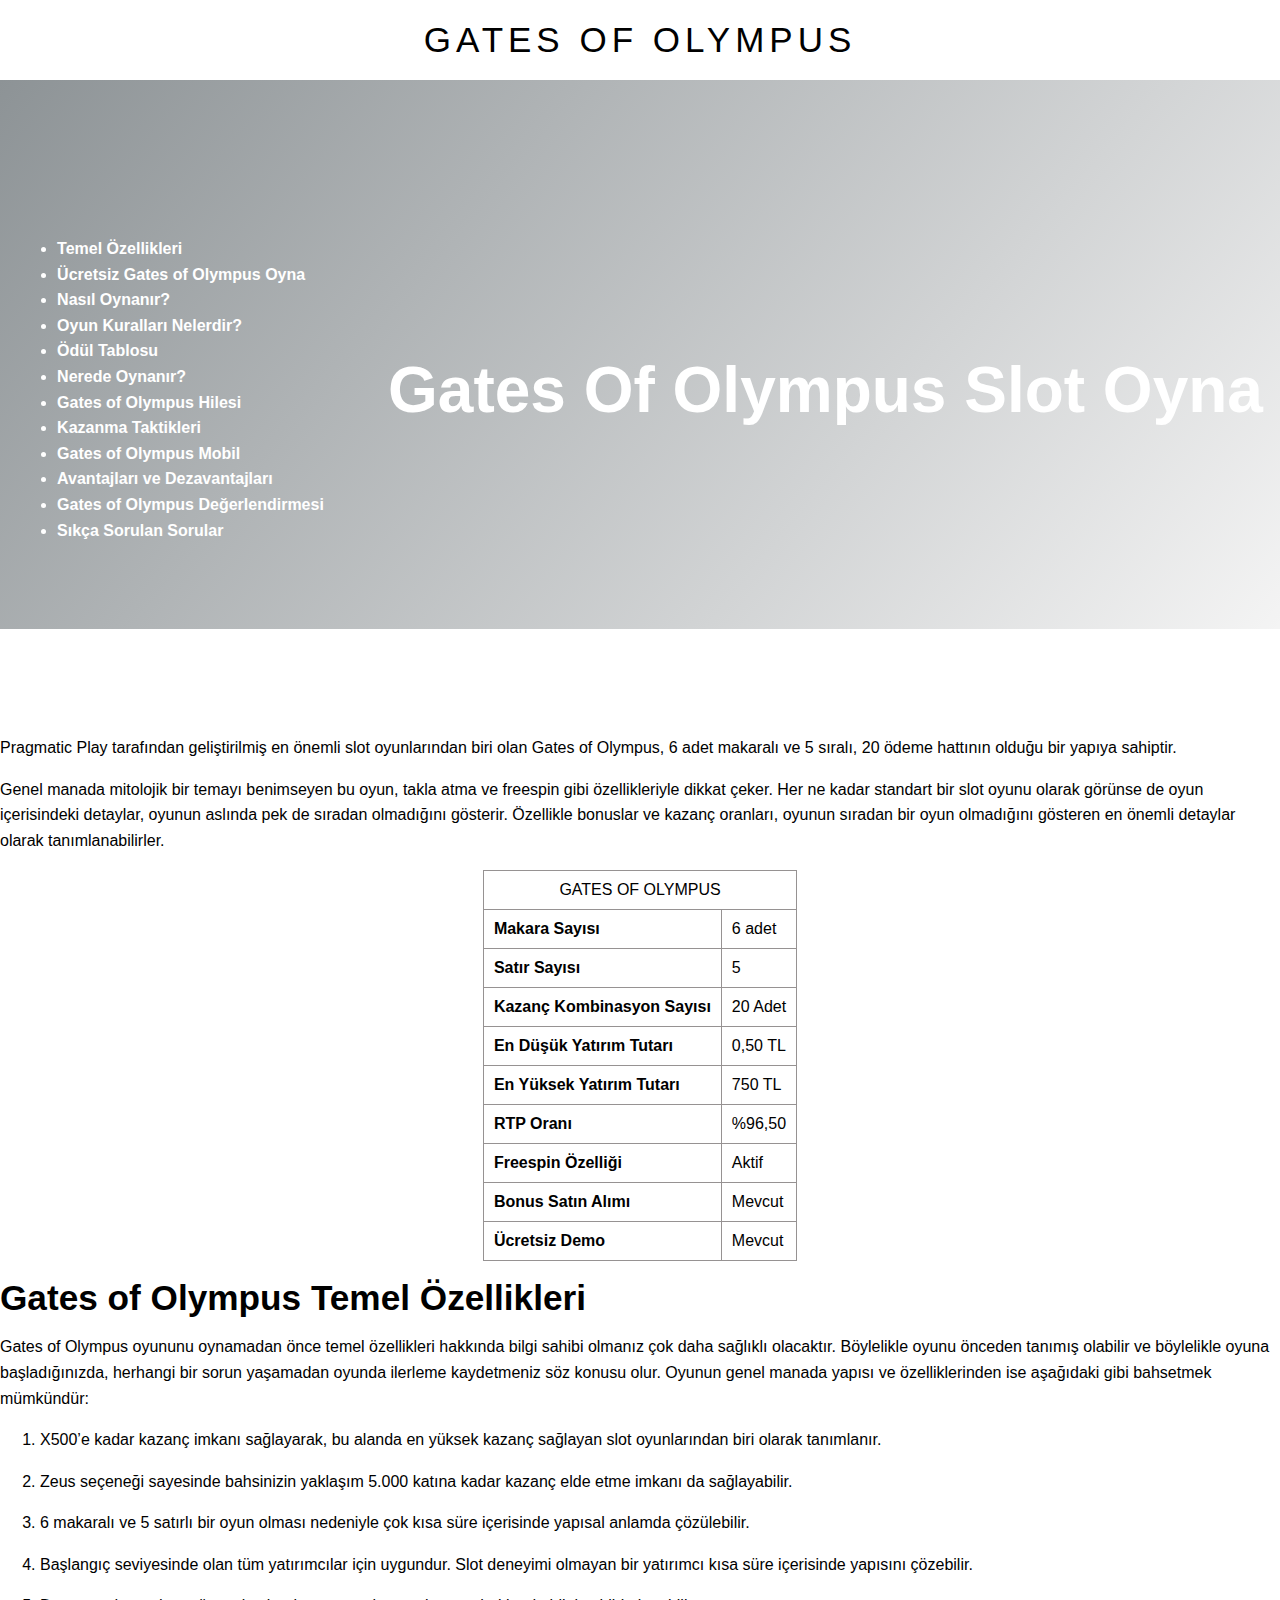
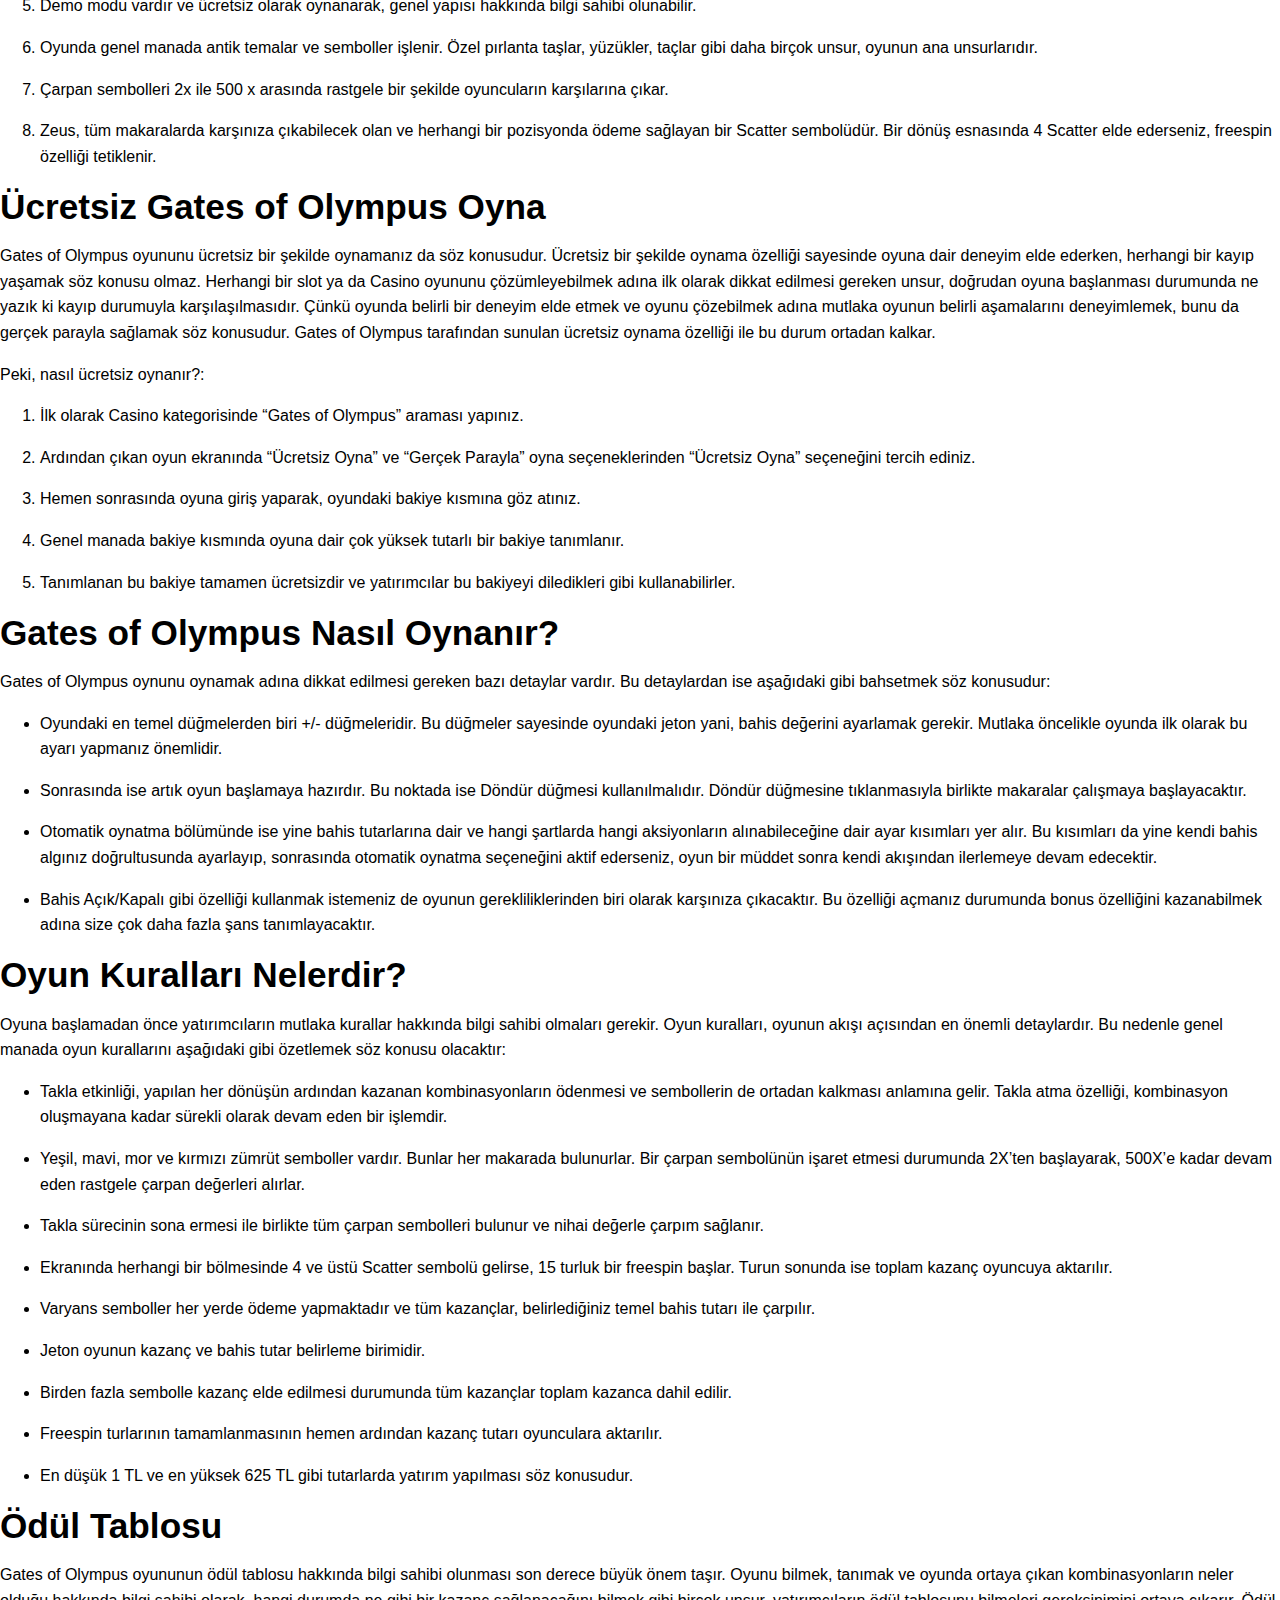
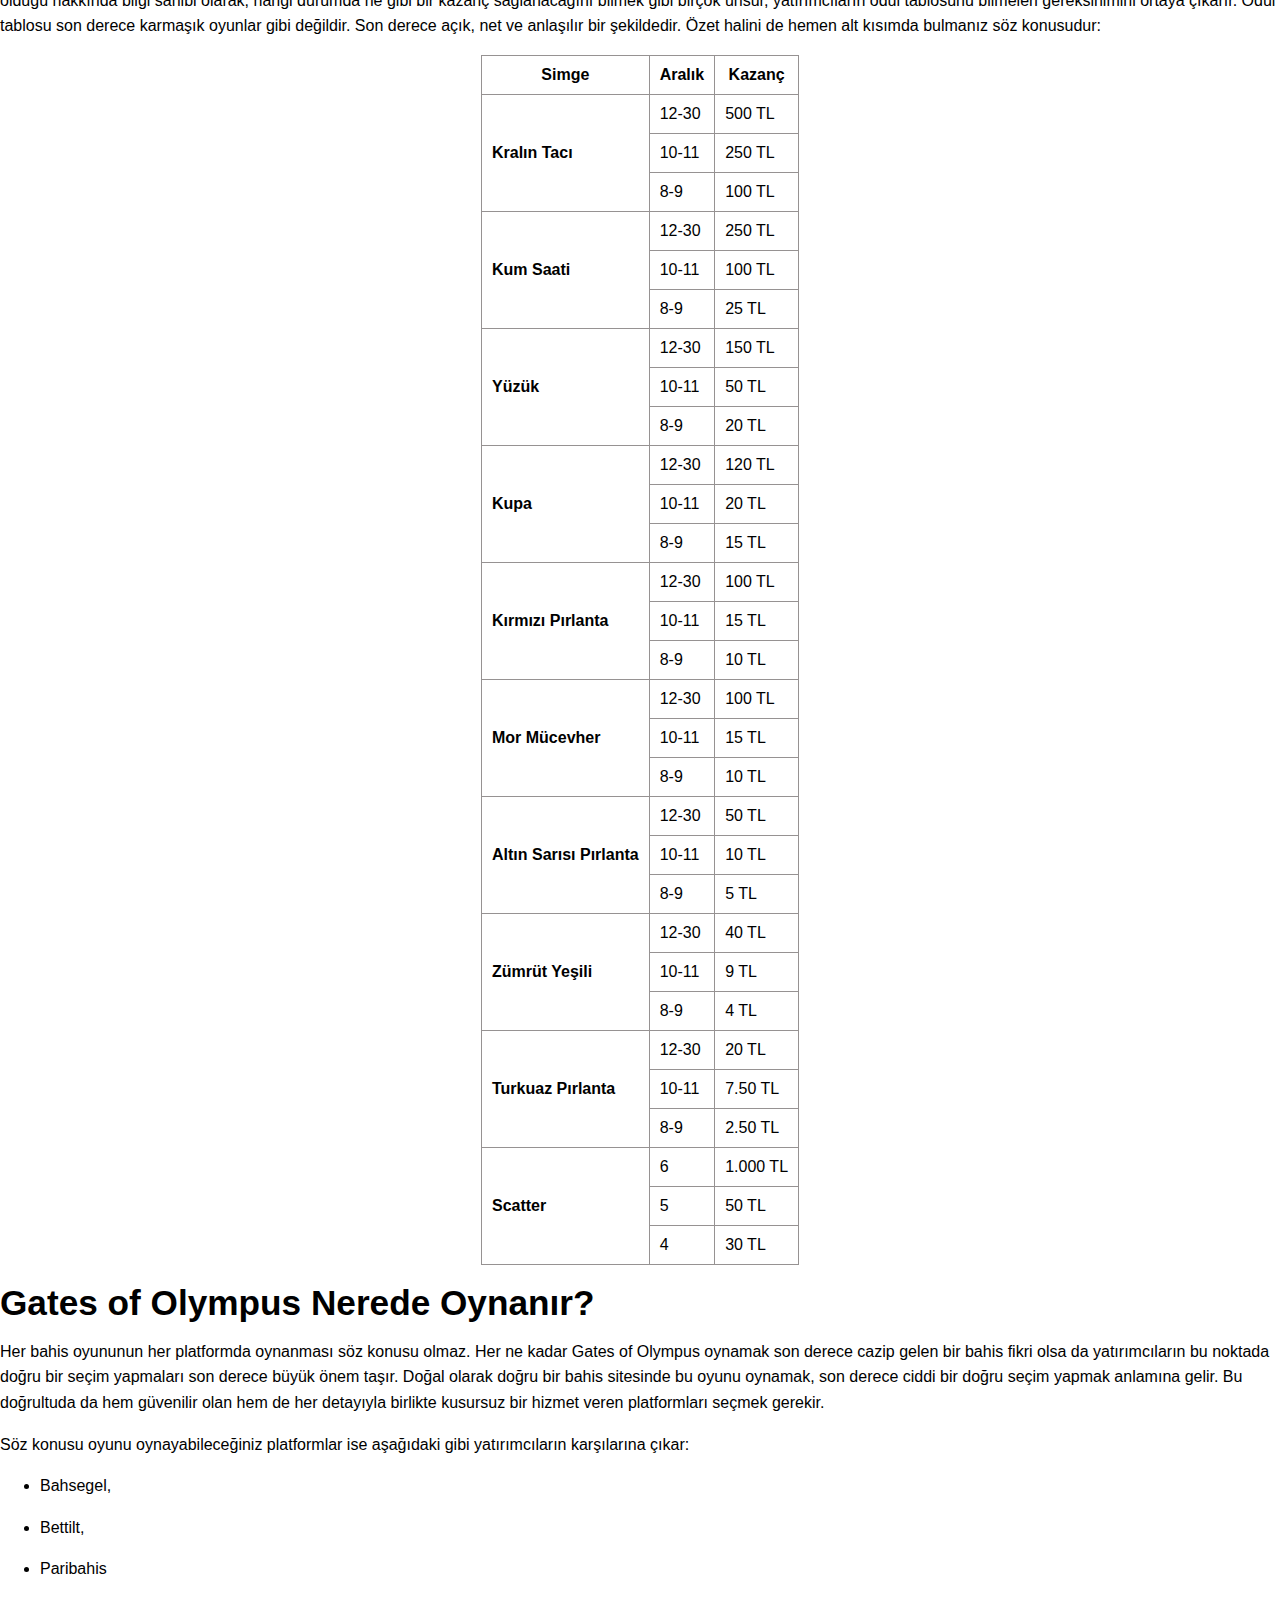
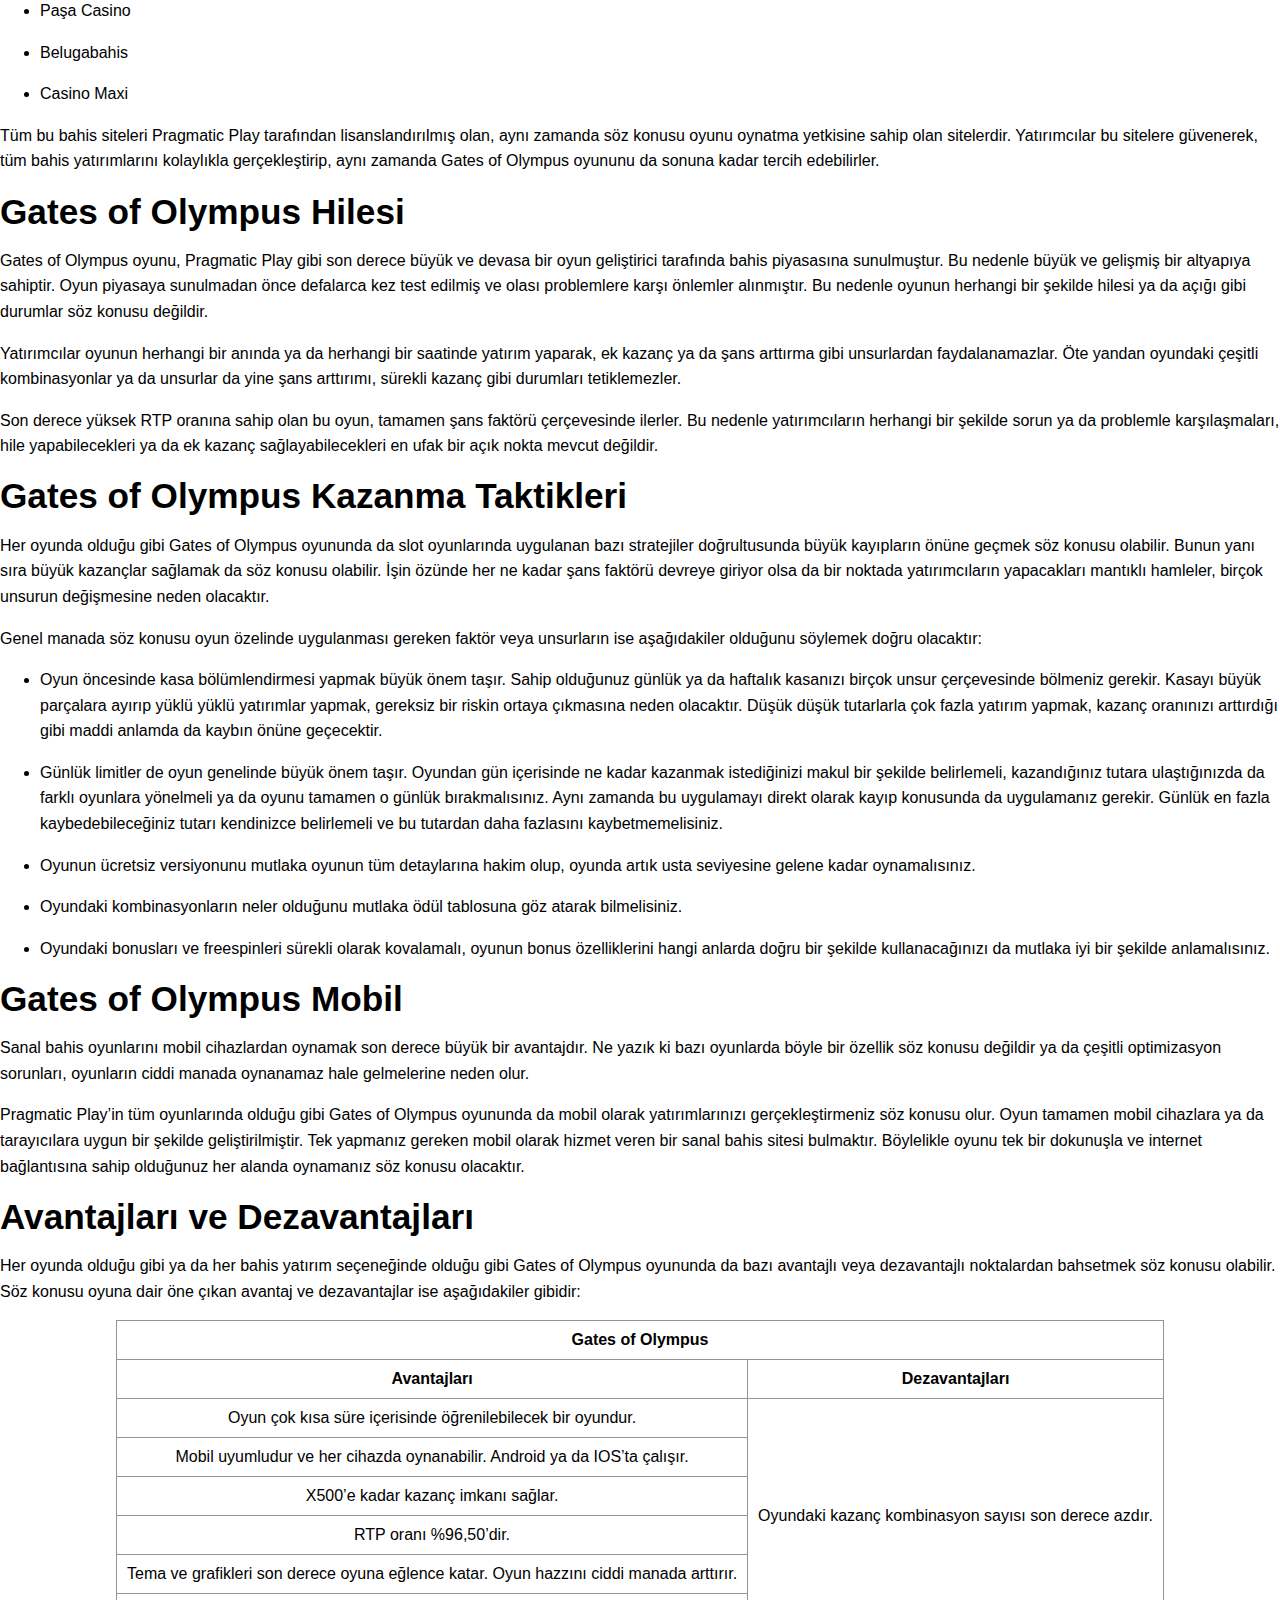
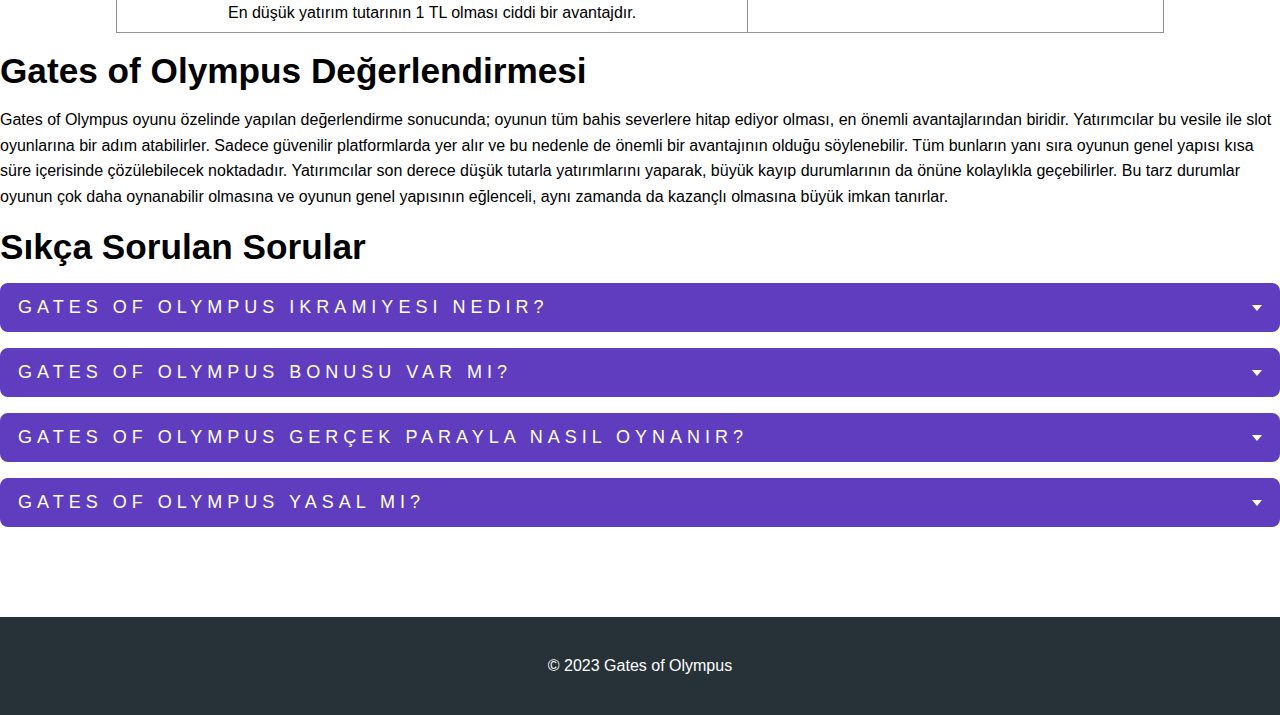
==== src/index.html @ 0cd5ad8f "solution" ====
<!DOCTYPE html>
<html lang="en">
  <head>
    <meta charset="UTF-8">
    <meta name="viewport" content="width=device-width, initial-scale=1.0">
    <title>Title</title>
    <link rel="stylesheet" href="./styles/style.css">
  </head>
  <body>
    <header>
      <div>
        <span>Gates Of Olympus</span>
      </div>
      <div>
        <div></div>
        <div class="header_container">
          <ul class="list_titles">
            <li><a href="#temel">Temel Özellikleri</a></li>
            <li><a href="#ucretsiz">Ücretsiz Gates of Olympus Oyna</a></li>
            <li><a href="#nasil">Nasıl Oynanır?</a></li>
            <li><a href="#oyun">Oyun Kuralları Nelerdir?</a></li>
            <li><a href="#tablosu">Ödül Tablosu</a></li>
            <li><a href="#nerede">Nerede Oynanır?</a></li>
            <li><a href="#hilesi">Gates of Olympus Hilesi</a></li>
            <li><a href="#taktikleri">Kazanma Taktikleri</a></li>
            <li><a href="#mobil">Gates of Olympus Mobil</a></li>
            <li><a href="#avantajlari">Avantajları ve Dezavantajları</a></li>
            <li><a href="#deger">Gates of Olympus Değerlendirmesi</a></li>
            <li><a href="#sss">Sıkça Sorulan Sorular</a></li>
          </ul>
          <h1>Gates Of Olympus Slot Oyna</h1>
        </div>
      </div>
    </header>
    <main class="container">
      <p>Pragmatic Play tarafından geliştirilmiş en önemli slot oyunlarından biri olan Gates 
        of Olympus, 6 adet makaralı ve 5 sıralı, 20 ödeme hattının olduğu bir yapıya 
        sahiptir.
      </p>
      <p>Genel manada mitolojik bir temayı benimseyen bu oyun, takla atma ve freespin 
        gibi özellikleriyle dikkat çeker. Her ne kadar standart bir slot oyunu olarak 
        görünse de oyun içerisindeki detaylar, oyunun aslında pek de sıradan olmadığını 
        gösterir. Özellikle bonuslar ve kazanç oranları, oyunun sıradan bir oyun olmadığını
        gösteren en önemli detaylar olarak tanımlanabilirler.
      </p>
      <div class="table_container">
        <table>
          <tbody>
            <tr>
              <td class="center" colspan="2">GATES OF OLYMPUS</td>
            </tr>
            <tr>
              <td><strong>Makara Sayısı</strong></td>
              <td>6 adet</td>
            </tr>
            <tr>
              <td><strong>Satır Sayısı</strong></td>
              <td>5</td>
            </tr>
            <tr>
              <td><strong>Kazanç Kombinasyon Sayısı</strong></td>
              <td>20 Adet</td>
            </tr>
            <tr>
              <td><strong>En Düşük Yatırım Tutarı</strong></td>
              <td>0,50 TL</td>
            </tr>
            <tr>
              <td><strong>En Yüksek Yatırım Tutarı</strong></td>
              <td>750 TL</td>
            </tr>
            <tr>
              <td><strong>RTP Oranı</strong></td>
              <td>%96,50</td>
            </tr>
            <tr>
              <td><strong>Freespin 
                Özelliği</strong></td>
              <td>Aktif</td>
            </tr>
            <tr>
              <td><strong>Bonus Satın Alımı</strong></td>
              <td>Mevcut</td>
            </tr>
            <tr>
              <td><strong>Ücretsiz Demo</strong></td>
              <td>Mevcut</td>
            </tr>
          </tbody>
        </table>
      </div>
      <h2 id=”temel”>Gates of Olympus Temel Özellikleri</h2>
      <p>Gates of Olympus oyununu oynamadan önce temel özellikleri hakkında bilgi 
        sahibi olmanız çok daha sağlıklı olacaktır. Böylelikle oyunu önceden tanımış 
        olabilir ve böylelikle oyuna başladığınızda, herhangi bir sorun yaşamadan oyunda 
        ilerleme kaydetmeniz söz konusu olur. Oyunun genel manada yapısı ve 
        özelliklerinden ise aşağıdaki gibi bahsetmek mümkündür:
      </p>
      <ol>
        <li>X500’e kadar kazanç imkanı sağlayarak, bu alanda en yüksek kazanç 
          sağlayan slot oyunlarından biri olarak tanımlanır.</li>
        <li>Zeus seçeneği sayesinde bahsinizin yaklaşım 5.000 katına kadar kazanç 
          elde etme imkanı da sağlayabilir.</li>
        <li>6 makaralı ve 5 satırlı bir oyun olması nedeniyle çok kısa süre içerisinde 
          yapısal anlamda çözülebilir.</li>
        <li>Başlangıç seviyesinde olan tüm yatırımcılar için uygundur. Slot deneyimi 
          olmayan bir yatırımcı kısa süre içerisinde yapısını çözebilir.</li>
        <li>Demo modu vardır ve ücretsiz olarak oynanarak, genel yapısı hakkında 
          bilgi sahibi olunabilir.</li>
        <li>Oyunda genel manada antik temalar ve semboller işlenir. Özel pırlanta 
          taşlar, yüzükler, taçlar gibi daha birçok unsur, oyunun ana unsurlarıdır.</li>
        <li>Çarpan sembolleri 2x ile 500 x arasında rastgele bir şekilde oyuncuların 
          karşılarına çıkar. </li>
        <li>Zeus, tüm makaralarda karşınıza çıkabilecek olan ve herhangi bir 
          pozisyonda ödeme sağlayan bir Scatter sembolüdür. Bir dönüş esnasında 4
          Scatter elde ederseniz, freespin özelliği tetiklenir.</li>
      </ol>
      <h2 id=”ucretsiz”>Ücretsiz Gates of Olympus Oyna</h2>
      <p>Gates of Olympus oyununu ücretsiz bir şekilde oynamanız da söz konusudur. 
        Ücretsiz bir şekilde oynama özelliği sayesinde oyuna dair deneyim elde ederken, 
        herhangi bir kayıp yaşamak söz konusu olmaz. Herhangi bir slot ya da Casino 
        oyununu çözümleyebilmek adına ilk olarak dikkat edilmesi gereken unsur, 
        doğrudan oyuna başlanması durumunda ne yazık ki kayıp durumuyla 
        karşılaşılmasıdır. Çünkü oyunda belirli bir deneyim elde etmek ve oyunu 
        çözebilmek adına mutlaka oyunun belirli aşamalarını deneyimlemek, bunu da 
        gerçek parayla sağlamak söz konusudur. Gates of Olympus tarafından sunulan 
        ücretsiz oynama özelliği ile bu durum ortadan kalkar.
      </p>
      <p>Peki, nasıl ücretsiz oynanır?:</p>
      <ol>
        <li>İlk olarak Casino kategorisinde “Gates of Olympus” araması yapınız.</li>
        <li>Ardından çıkan oyun ekranında “Ücretsiz Oyna” ve “Gerçek Parayla” oyna 
          seçeneklerinden “Ücretsiz Oyna” seçeneğini tercih ediniz.</li>
        <li>Hemen sonrasında oyuna giriş yaparak, oyundaki bakiye kısmına göz 
          atınız.</li>
        <li>Genel manada bakiye kısmında oyuna dair çok yüksek tutarlı bir bakiye 
          tanımlanır.</li>
        <li>Tanımlanan bu bakiye tamamen ücretsizdir ve yatırımcılar bu bakiyeyi 
          diledikleri gibi kullanabilirler.</li>
      </ol>
      <h2 id=”nasil”>Gates of Olympus Nasıl Oynanır?</h2>
      <p>Gates of Olympus oynunu oynamak adına dikkat edilmesi gereken bazı detaylar 
        vardır. Bu detaylardan ise aşağıdaki gibi bahsetmek söz konusudur:
      </p>
      <ul>
        <li>Oyundaki en temel düğmelerden biri +/- düğmeleridir. Bu düğmeler 
          sayesinde oyundaki jeton yani, bahis değerini ayarlamak gerekir. Mutlaka 
          öncelikle oyunda ilk olarak bu ayarı yapmanız önemlidir.</li>
        <li>Sonrasında ise artık oyun başlamaya hazırdır. Bu noktada ise Döndür 
          düğmesi kullanılmalıdır. Döndür düğmesine tıklanmasıyla birlikte makaralar
          çalışmaya başlayacaktır.</li>
        <li>Otomatik oynatma bölümünde ise yine bahis tutarlarına dair ve hangi 
          şartlarda hangi aksiyonların alınabileceğine dair ayar kısımları yer alır. Bu 
          kısımları da yine kendi bahis algınız doğrultusunda ayarlayıp, sonrasında 
          otomatik oynatma seçeneğini aktif ederseniz, oyun bir müddet sonra kendi
          akışından ilerlemeye devam edecektir.</li>
        <li>Bahis Açık/Kapalı gibi özelliği kullanmak istemeniz de oyunun 
          gerekliliklerinden biri olarak karşınıza çıkacaktır. Bu özelliği açmanız 
          durumunda bonus özelliğini kazanabilmek adına size çok daha fazla şans 
          tanımlayacaktır.</li>
      </ul>
      <h2 id=”oyun”>Oyun Kuralları Nelerdir?</h2>
      <p>Oyuna başlamadan önce yatırımcıların mutlaka kurallar hakkında bilgi sahibi 
        olmaları gerekir. Oyun kuralları, oyunun akışı açısından en önemli detaylardır. Bu 
        nedenle genel manada oyun kurallarını aşağıdaki gibi özetlemek söz konusu 
        olacaktır:
      </p>
      <ul>
        <li>Takla etkinliği, yapılan her dönüşün ardından kazanan kombinasyonların 
          ödenmesi ve sembollerin de ortadan kalkması anlamına gelir. Takla atma 
          özelliği, kombinasyon oluşmayana kadar sürekli olarak devam eden bir 
          işlemdir.</li>
        <li>Yeşil, mavi, mor ve kırmızı zümrüt semboller vardır. Bunlar her makarada 
          bulunurlar. Bir çarpan sembolünün işaret etmesi durumunda 2X’ten 
          başlayarak, 500X’e kadar devam eden rastgele çarpan değerleri alırlar.</li>
        <li>Takla sürecinin sona ermesi ile birlikte tüm çarpan sembolleri bulunur ve 
          nihai değerle çarpım sağlanır.</li>
        <li>Ekranında herhangi bir bölmesinde 4 ve üstü Scatter sembolü gelirse, 15 
          turluk bir freespin başlar. Turun sonunda ise toplam kazanç oyuncuya 
          aktarılır.</li>
        <li>Varyans semboller her yerde ödeme yapmaktadır ve tüm kazançlar, 
          belirlediğiniz temel bahis tutarı ile çarpılır.</li>
        <li>Jeton oyunun kazanç ve bahis tutar belirleme birimidir.</li>
        <li>Birden fazla sembolle kazanç elde edilmesi durumunda tüm kazançlar 
          toplam kazanca dahil edilir.</li>
        <li>Freespin turlarının tamamlanmasının hemen ardından kazanç tutarı 
          oyunculara aktarılır.</li>
        <li>En düşük 1 TL ve en yüksek 625 TL gibi tutarlarda yatırım yapılması söz 
          konusudur.</li>
      </ul>
      <h2 id=”tablosu”>Ödül Tablosu</h2>
      <p>Gates of Olympus oyununun ödül tablosu hakkında bilgi sahibi olunması son 
        derece büyük önem taşır. Oyunu bilmek, tanımak ve oyunda ortaya çıkan 
        kombinasyonların neler olduğu hakkında bilgi sahibi olarak, hangi durumda ne 
        gibi bir kazanç sağlanacağını bilmek gibi birçok unsur, yatırımcıların ödül 
        tablosunu bilmeleri gereksinimini ortaya çıkarır. Ödül tablosu son derece karmaşık
        oyunlar gibi değildir. Son derece açık, net ve anlaşılır bir şekildedir. Özet halini de 
        hemen alt kısımda bulmanız söz konusudur:
      </p>
      <div class="table_container">
        <table>
          <tbody>
            <tr >
              <td class="center"><strong>Simge</strong></td>
              <td class="center"><strong>Aralık</strong></td>
              <td class="center"><strong>Kazanç</strong></td>
            </tr>
            <tr>
              <td rowspan="3"><strong>Kralın Tacı</strong></td>
              <td>12-30</td>
              <td>500 TL</td>
            </tr>
            <tr>
              <td>10-11</td>
              <td>250 TL</td>
            </tr>
            <tr>
              <td>8-9</td>
              <td>100 TL</td>
            </tr>
            <tr>
              <td rowspan="3"><strong>Kum Saati</strong></td>
              <td>12-30 </td>
              <td>250 TL</td>
            </tr>
            <tr>
              <td>10-11</td>
              <td>100 TL</td>
            </tr>
            <tr>
              <td>8-9</td>
              <td>25 TL</td>
            </tr>
            <tr>
              <td rowspan="3"><strong>Yüzük</strong></td>
              <td>12-30 </td>
              <td>150 TL</td>
            </tr>
            <tr>
              <td>10-11</td>
              <td>50 TL</td>
            </tr>
            <tr>
              <td>8-9</td>
              <td>20 TL</td>
            </tr>
            <tr>
              <td rowspan="3"><strong>Kupa</strong></td>
              <td>12-30 </td>
              <td>120 TL</td>
            </tr>
            <tr>
              <td>10-11</td>
              <td>20 TL</td>
            </tr>
            <tr>
              <td>8-9</td>
              <td>15 TL</td>
            </tr>
            <tr>
              <td rowspan="3"><strong>Kırmızı Pırlanta</strong></td>
              <td>12-30 </td>
              <td>100 TL</td>
            </tr>
            <tr>
              <td>10-11</td>
              <td>15 TL</td>
            </tr>
            <tr>
              <td>8-9</td>
              <td>10 TL</td>
            </tr>
            <tr>
              <td rowspan="3"><strong>Mor Mücevher</strong></td>
              <td>12-30</td>
              <td>100 TL</td>
            </tr>
            <tr>
              <td>10-11</td>
              <td>15 TL</td>
            </tr>
            <tr>
              <td>8-9</td>
              <td>10 TL</td>
            </tr>
            <tr>
              <td rowspan="3"><strong>Altın Sarısı Pırlanta</strong></td>
              <td>12-30</td>
              <td>50 TL</td>
            </tr>
            <tr>
              <td>10-11</td>
              <td>10 TL</td>
            </tr>
            <tr>
              <td>8-9</td>
              <td>5 TL</td>
            </tr>
            <tr>
              <td rowspan="3"><strong>Zümrüt Yeşili</strong></td>
              <td>12-30</td>
              <td>40 TL</td>
            </tr>
            <tr>
              <td>10-11</td>
              <td>9 TL</td>
            </tr>
            <tr>
              <td>8-9</td>
              <td>4 TL</td>
            </tr>
            <tr>
              <td rowspan="3"><strong>Turkuaz Pırlanta</strong></td>
              <td>12-30</td>
              <td>20 TL</td>
            </tr>
            <tr>
              <td>10-11</td>
              <td>7.50 TL</td>
            </tr>
            <tr>
              <td>8-9</td>
              <td>2.50 TL</td>
            </tr>
            <tr>
              <td rowspan="3"><strong>Scatter</strong></td>
              <td>6</td>
              <td>1.000 TL</td>
            </tr>
            <tr>
              <td>5</td>
              <td>50 TL</td>
            </tr>
            <tr>
              <td>4</td>
              <td>30 TL</td>
            </tr>
          </tbody>
        </table>
      </div>
      <h2 id=”nerede”>Gates of Olympus Nerede Oynanır?</h2>
      <p>Her bahis oyununun her platformda oynanması söz konusu olmaz. Her ne kadar 
        Gates of Olympus oynamak son derece cazip gelen bir bahis fikri olsa da 
        yatırımcıların bu noktada doğru bir seçim yapmaları son derece büyük önem taşır.
        Doğal olarak doğru bir bahis sitesinde bu oyunu oynamak, son derece ciddi bir 
        doğru seçim yapmak anlamına gelir. Bu doğrultuda da hem güvenilir olan hem de
        her detayıyla birlikte kusursuz bir hizmet veren platformları seçmek gerekir.
      </p>
      <p>Söz konusu oyunu oynayabileceğiniz platformlar ise aşağıdaki gibi yatırımcıların 
        karşılarına çıkar:
      </p>
      <ul>
        <li>Bahsegel,</li>
        <li>Bettilt,</li>
        <li>Paribahis</li>
        <li>Paşa Casino</li>
        <li>Belugabahis</li>
        <li>Casino Maxi</li>
      </ul>
      <p>Tüm bu bahis siteleri Pragmatic Play tarafından lisanslandırılmış olan, aynı 
        zamanda söz konusu oyunu oynatma yetkisine sahip olan sitelerdir. Yatırımcılar 
        bu sitelere güvenerek, tüm bahis yatırımlarını kolaylıkla gerçekleştirip, aynı 
        zamanda Gates of Olympus oyununu da sonuna kadar tercih edebilirler.
      </p>
      <h2 id=”hilesi”>Gates of Olympus Hilesi</h2>
      <p>Gates of Olympus oyunu, Pragmatic Play gibi son derece büyük ve devasa bir 
        oyun geliştirici tarafında bahis piyasasına sunulmuştur. Bu nedenle büyük ve 
        gelişmiş bir altyapıya sahiptir. Oyun piyasaya sunulmadan önce defalarca kez test
        edilmiş ve olası problemlere karşı önlemler alınmıştır. Bu nedenle oyunun 
        herhangi bir şekilde hilesi ya da açığı gibi durumlar söz konusu değildir.
      </p>
      <p>Yatırımcılar oyunun herhangi bir anında ya da herhangi bir saatinde yatırım 
        yaparak, ek kazanç ya da şans arttırma gibi unsurlardan faydalanamazlar. Öte 
        yandan oyundaki çeşitli kombinasyonlar ya da unsurlar da yine şans arttırımı, 
        sürekli kazanç gibi durumları tetiklemezler.
      </p>
      <p>Son derece yüksek RTP oranına sahip olan bu oyun, tamamen şans faktörü 
        çerçevesinde ilerler. Bu nedenle yatırımcıların herhangi bir şekilde sorun ya da 
        problemle karşılaşmaları, hile yapabilecekleri ya da ek kazanç sağlayabilecekleri 
        en ufak bir açık nokta mevcut değildir.
      </p>
      <h2 id=”taktikleri”>Gates of Olympus Kazanma Taktikleri</h2>
      <p>Her oyunda olduğu gibi Gates of Olympus oyununda da slot oyunlarında 
        uygulanan bazı  stratejiler doğrultusunda büyük kayıpların önüne geçmek söz 
        konusu olabilir. Bunun yanı sıra büyük kazançlar sağlamak da söz konusu olabilir. 
        İşin özünde her ne kadar şans faktörü devreye giriyor olsa da bir noktada 
        yatırımcıların yapacakları mantıklı hamleler, birçok unsurun değişmesine neden 
        olacaktır.
      </p>
      <p>Genel manada söz konusu oyun özelinde uygulanması gereken faktör veya 
        unsurların ise aşağıdakiler olduğunu söylemek doğru olacaktır:
      </p>
      <ul>
        <li>Oyun öncesinde kasa bölümlendirmesi yapmak büyük önem taşır. Sahip 
          olduğunuz günlük ya da haftalık kasanızı birçok unsur çerçevesinde 
          bölmeniz gerekir. Kasayı büyük parçalara ayırıp yüklü yüklü yatırımlar 
          yapmak, gereksiz bir riskin ortaya çıkmasına neden olacaktır. Düşük düşük 
          tutarlarla çok fazla yatırım yapmak, kazanç oranınızı arttırdığı gibi maddi 
          anlamda da kaybın önüne geçecektir.
        </li>
        <li>Günlük limitler de oyun genelinde büyük önem taşır. Oyundan gün 
          içerisinde ne kadar kazanmak istediğinizi makul bir şekilde belirlemeli, 
          kazandığınız tutara ulaştığınızda da farklı oyunlara yönelmeli ya da oyunu 
          tamamen o günlük bırakmalısınız. Aynı zamanda bu uygulamayı direkt 
          olarak kayıp konusunda da uygulamanız gerekir. Günlük en fazla 
          kaybedebileceğiniz tutarı kendinizce belirlemeli ve bu tutardan daha 
          fazlasını kaybetmemelisiniz.
        </li>
        <li>Oyunun ücretsiz versiyonunu mutlaka oyunun tüm detaylarına hakim olup, 
          oyunda artık usta seviyesine gelene kadar oynamalısınız.
        </li>
        <li>Oyundaki kombinasyonların neler olduğunu mutlaka ödül tablosuna göz 
          atarak bilmelisiniz.
        </li>
        <li>Oyundaki bonusları ve freespinleri sürekli olarak kovalamalı, oyunun bonus 
          özelliklerini hangi anlarda doğru bir şekilde kullanacağınızı da mutlaka iyi 
          bir şekilde anlamalısınız.
        </li>
      </ul>
      <h2 id=”mobil”>Gates of Olympus Mobil</h2>
      <p>Sanal bahis oyunlarını mobil cihazlardan oynamak son derece büyük bir 
        avantajdır. Ne yazık ki bazı oyunlarda böyle bir özellik söz konusu değildir ya da 
        çeşitli optimizasyon sorunları, oyunların ciddi manada oynanamaz hale 
        gelmelerine neden olur.
      </p>
      <p>Pragmatic Play’in tüm oyunlarında olduğu gibi Gates of Olympus oyununda da 
        mobil olarak yatırımlarınızı gerçekleştirmeniz söz konusu olur. Oyun tamamen 
        mobil cihazlara ya da tarayıcılara uygun bir şekilde geliştirilmiştir. Tek yapmanız 
        gereken mobil olarak hizmet veren bir sanal bahis sitesi bulmaktır. Böylelikle 
        oyunu tek bir dokunuşla ve internet bağlantısına sahip olduğunuz her alanda 
        oynamanız söz konusu olacaktır.
      </p>
      <h2 id=”avantajlari”>Avantajları ve Dezavantajları</h2>
      <p>Her oyunda olduğu gibi ya da her bahis yatırım seçeneğinde olduğu gibi Gates of 
        Olympus oyununda da bazı avantajlı veya dezavantajlı noktalardan bahsetmek 
        söz konusu olabilir. Söz konusu oyuna dair öne çıkan avantaj ve dezavantajlar ise 
        aşağıdakiler gibidir:
      </p>
      <div class="table_container">
        <table>
          <tbody>
            <tr>
              <td colspan="2" class="center"><strong>Gates of Olympus</strong></td>
            </tr>
            <tr>
              <td class="center"><strong>Avantajları</strong></td>
              <td class="center"><strong>Dezavantajları</strong></td>
            </tr>
            <tr>
              <td class="center">Oyun çok kısa süre içerisinde
                öğrenilebilecek bir oyundur.</td>
              <td class="center" rowspan="6">Oyundaki kazanç kombinasyon sayısı son derece azdır.</td>
            </tr>
            <tr>
              <td class="center">Mobil uyumludur ve her cihazda oynanabilir. Android ya da IOS’ta çalışır.</td>
            </tr>
            <tr>
              <td class="center">X500’e kadar kazanç imkanı sağlar.</td>
            </tr>
            <tr>
              <td class="center">RTP oranı %96,50’dir.</td>
            </tr>
            <tr>
              <td class="center">Tema ve grafikleri son derece oyuna
                eğlence katar. Oyun hazzını ciddi
                manada arttırır.</td>
            </tr>
            <tr>
              <td class="center">En düşük yatırım tutarının 1 TL olması
                ciddi bir avantajdır.</td>
            </tr>
          </tbody>
        </table>
      </div>
      <h2 id=”deger”>Gates of Olympus Değerlendirmesi</h2>
      <p>Gates of Olympus oyunu özelinde yapılan değerlendirme sonucunda; oyunun tüm
        bahis severlere hitap ediyor olması, en önemli avantajlarından biridir. Yatırımcılar 
        bu vesile ile slot oyunlarına bir adım atabilirler. Sadece güvenilir platformlarda yer
        alır ve bu nedenle de önemli bir avantajının olduğu söylenebilir. Tüm bunların yanı
        sıra oyunun genel yapısı kısa süre içerisinde çözülebilecek noktadadır. Yatırımcılar
        son derece düşük tutarla yatırımlarını yaparak, büyük kayıp durumlarının da 
        önüne kolaylıkla geçebilirler. Bu tarz durumlar oyunun çok daha oynanabilir 
        olmasına ve oyunun genel yapısının eğlenceli, aynı zamanda da kazançlı 
        olmasına büyük imkan tanırlar.
      </p>
      <section class="section" itemscope itemtype="https://schema.org/FAQPage">
        <h2 id='sss' class="questions">
          Sıkça Sorulan Sorular
        </h2>
        <div class="dropdown" itemprop="mainEntity" itemscope itemtype="https://schema.org/Question">
          <div class="select">
            <span class="selected" itemprop="name">Gates of Olympus ikramiyesi nedir?</span>
            <div class="caret"></div>
          </div>
          <ul class="menu dropdown__list">
            <li class="dropdown__element" >
              <div class="caret caret-rotate"></div>
              <div itemscope itemprop="acceptedAnswer" itemtype="https://schema.org/Answer">
                <p itemprop="text">
                  En yüksek ikramiye tutarı 5.000X’tir. Bu durum da en fazla 625.000 TL 
                  seviyesinde ödül kazanmanıza imkan tanır.
                </p>
              </div>
            </li>
          </ul>
        </div>
        <div class="dropdown" >
          <div class="select" itemprop="mainEntity" itemscope itemtype="https://schema.org/Question" >
            <span class="selected" itemprop="name">Gates of Olympus bonusu var mı?</span>
            <div class="caret"></div>
          </div>
          <ul class="menu dropdown__list">
            <li class="dropdown__element">
              <div class="caret caret-rotate"></div>
              <div itemscope itemprop="acceptedAnswer" itemtype="https://schema.org/Answer">
                <p itemprop="text">
                  Oyunun freespin özelliği, en önemli ve tek bonusudur. Yatırımcılar Scatter 
                  sembollerinin 4 veya daha fazla gelmesiyle birlikte bonus özelliği tetiklenir.
                </p>
              </div>
            </li>
          </ul>
        </div>
        <div class="dropdown" >
          <div class="select" itemprop="mainEntity" itemscope itemtype="https://schema.org/Question" >
            <span class="selected" itemprop="name">Gates of Olympus gerçek parayla nasıl oynanır?</span>
            <div class="caret"></div>
          </div>
          <ul class="menu dropdown__list">
            <li class="dropdown__element">
              <div class="caret caret-rotate"></div>
                <div itemscope itemprop="acceptedAnswer" itemtype="https://schema.org/Answer">
                  <p itemprop="text">
                    Gates of Olympus oyunu gerçek parayla oynayabilmek adına öncelikle 
                    doğru bir bahis platformu bulmak gerekir. Hemen sonrasında üyelik 
                    oluşturarak, hesabınıza para yüklemenizle birlikte “Gerçek Parayla Oyna” 
                    seçeneği özelinde direkt olarak gerçek parayla oynamaya başlayabilirsiniz.
                  </p>
                </div>
              </div>
            </li>
          </ul>
        </div>
        <div class="dropdown" >
          <div class="select" itemprop="mainEntity" itemscope itemtype="https://schema.org/Question" >
            <span class="selected" itemprop="name">Gates of Olympus yasal mı?</span>
            <div class="caret"></div>
          </div>
          <ul class="menu dropdown__list">
            <li class="dropdown__element">
              <div class="caret caret-rotate"></div>
              <div itemscope itemprop="acceptedAnswer" itemtype="https://schema.org/Answer">
                <p itemprop="text">
                  Gates of Olympus, dünya genelinde yasal olarak oynanabilen bir oyundur. 
                  Lisanslı ve Pragmatic Play gibi devasa büyüklükteki firmanın bir oyunudur.
                </p>
              </div>
            </li>
          </ul>
        </div>
      </section>
    </main>
    <footer>
      <p>© 2023 Gates of Olympus</p>
    </footer>
    <script type="text/javascript" src="scripts/main.js"></script>
  </body>
</html>
---- src/styles/style.css ----
* {
  box-sizing: border-box;
  font-family: 'Inter', sans-serif;
  font-family: Poppins, Helvetica, Arial, Sans-Serif, serif;
  scroll-behavior: smooth;
}

html,
h1,
body,
h2,
h3,
h4,
th,
td,
tr,
h5,
h6,
table,
tr,
td,
th,
button,
p,
a,
li,
img {
  margin: 0;
  padding: 0;
}

header > div:first-of-type {
  padding:  20px 0;
  margin: 0 auto;
  word-wrap: break-word;
}

span {
  font-size: 35px;
  font-weight: 400;
  display: block;
  letter-spacing: 5px;
  text-transform: uppercase;
  text-align: center;
}

header > div:nth-of-type(2) {
  min-height: auto;
  min-height: 450px;
  background-color: rgba(234, 234, 234, 0.5);
  background-image: url('https://gates-of-olympus.pro/wp-content/uploads/2023/03/gates_of_olympus_BG.webp');
  background-position: top center;
  background-attachment: scroll;
  background-repeat: no-repeat;
  position: relative;
  background-size: cover;
  padding-top: 140px;
  padding-bottom: 70px;
}

header > div:nth-of-type(2) > div:first-of-type {
  height: 100%;
  position: absolute;
  background: linear-gradient(130deg,rgba(38, 50, 56, 1) 0% ,rgba(255, 255, 255, 0) 100%);
  opacity: calc(50 / 100);
  width: 100%;
  top: 0px;
}

h1 {
  margin-left: auto;
  font-size: 4em;
  font-weight: 800;
  color: #fff;
  position: relative;
  z-index: 100;
  margin-right: auto;
}

main {
  padding: 90px 0;
  margin: 0 auto;
}

p, ul, ol, li {
  font-size: 16px;
  font-weight: 300;
  margin: clamp(1rem,.5em,2.5rem) auto clamp(1rem,.25em,2rem);
  line-height: 1.6;
  text-transform: none;
  color: black;
}

.center {
  text-align: center;
}

main table {
  display: block;
  margin: 15px auto;
  border-collapse: collapse;
  width: fit-content;
  overflow: auto;
}

main tbody {
  width: 100%;
}

main table td {
  border: 1px solid #969292;
  padding: 10px;
  vertical-align: middle
}

.table__container {
  overflow-x: auto;
}

h2, h3 {
  font-family: Mulish,Helvetica,Arial,Sans-Serif,serif;
  font-weight: 700;
  font-size: 2.2em;
  line-height: 1.143;
  margin: clamp(1rem,.5em,2.5rem) auto clamp(1rem,.25em,2rem);
}


.faq > div {
  min-width: 15em;
  position: relative;
  margin-top: 16px;
  width: calc(100% - 215px);
  margin-left: 99px;
}

.select {
  background: #603DBF;
  color: #fff;
  display: flex;
  justify-content: space-between;
  align-items: center;
  border: 2px #603DBF solid;
  border-radius: 0.5em;
  padding: 12px 16px;
  cursor: pointer;
}

.select > span {
  font-size: 18px;
  font-weight: 500;
}

.select-clicked {
  border: 1px #FFD60E solid;
  border-bottom: none;
}

.dropdown__element > div > p {
  margin: 0;
  color: #fff;
}

.caret {
  width: 0;
  height: 0;
  border-left: 5px solid transparent;
  border-right: 5px solid transparent;
  border-top: 6px solid #fff;
  transition: 0.3s;
}

.dropdown {
  min-width: 15em;
  position: relative;
  margin-top: 16px;
}

.caret-rotate {
  transform: rotate(180deg);
}

.menu {
  list-style: none;
  background: #603DBF;
  border: 1px #603DBF solid;
  box-shadow: 0 0.5em 1em rgba(0, 0, 0, 0.2);
  border-radius: 0.5em;
  color: #9fa5b5;
  top: 3em;
  width: 100%;
  opacity: 0;
  display: none;
  transition: 0.2s;
  z-index: 1;
  margin-top: 16px;
}

.menu li {
  padding: 0px 16px;
  border-radius: 0.5em;
  cursor: pointer;
  font-size: 15px;
  display: flex;
  gap: 10px;
  align-items: center;
}

.menu-open {
  display: block;
  opacity: 0.75;
  padding-left: 0;
  background-color: #603DBF;
}

.dropdown__element {
  display: flex;
  flex-direction: row-reverse;
  justify-content: space-between;
}

.dropdown--last {
  margin-bottom: 93px;
}

footer {
  background-color: rgba(38,50,56, 1);
  padding: 20px 35px;
}

footer > p {
  color: #fff;
  text-align: center;
}

.list_titles > li {
  margin: 0;
  color: #fff;
}

.header_container {
  position: relative;
  z-index: 233;
  align-items: center;
  display: flex;
  gap: 30px;
}

.list_titles > li > a {
  color: white;
  font-weight: 600;
  text-decoration: none;
}

@media (min-width: 576px) {
  header > div:first-of-type, h1, .container {
    max-width: 540px;
  }
}

@media (min-width: 7768px) {
  header > div:first-of-type, h1, .container {
    max-width: 720px;
  }
}

@media (min-width: 1024px) {
  header > div:first-of-type, h1, .container {
    max-width: 960px;
  }
}

@media (min-width: 1200px) {
  header > div:first-of-type, h1, .container {
    max-width: 1332px;
  }

  h1 {
    max-width: 1332px;
  }
}
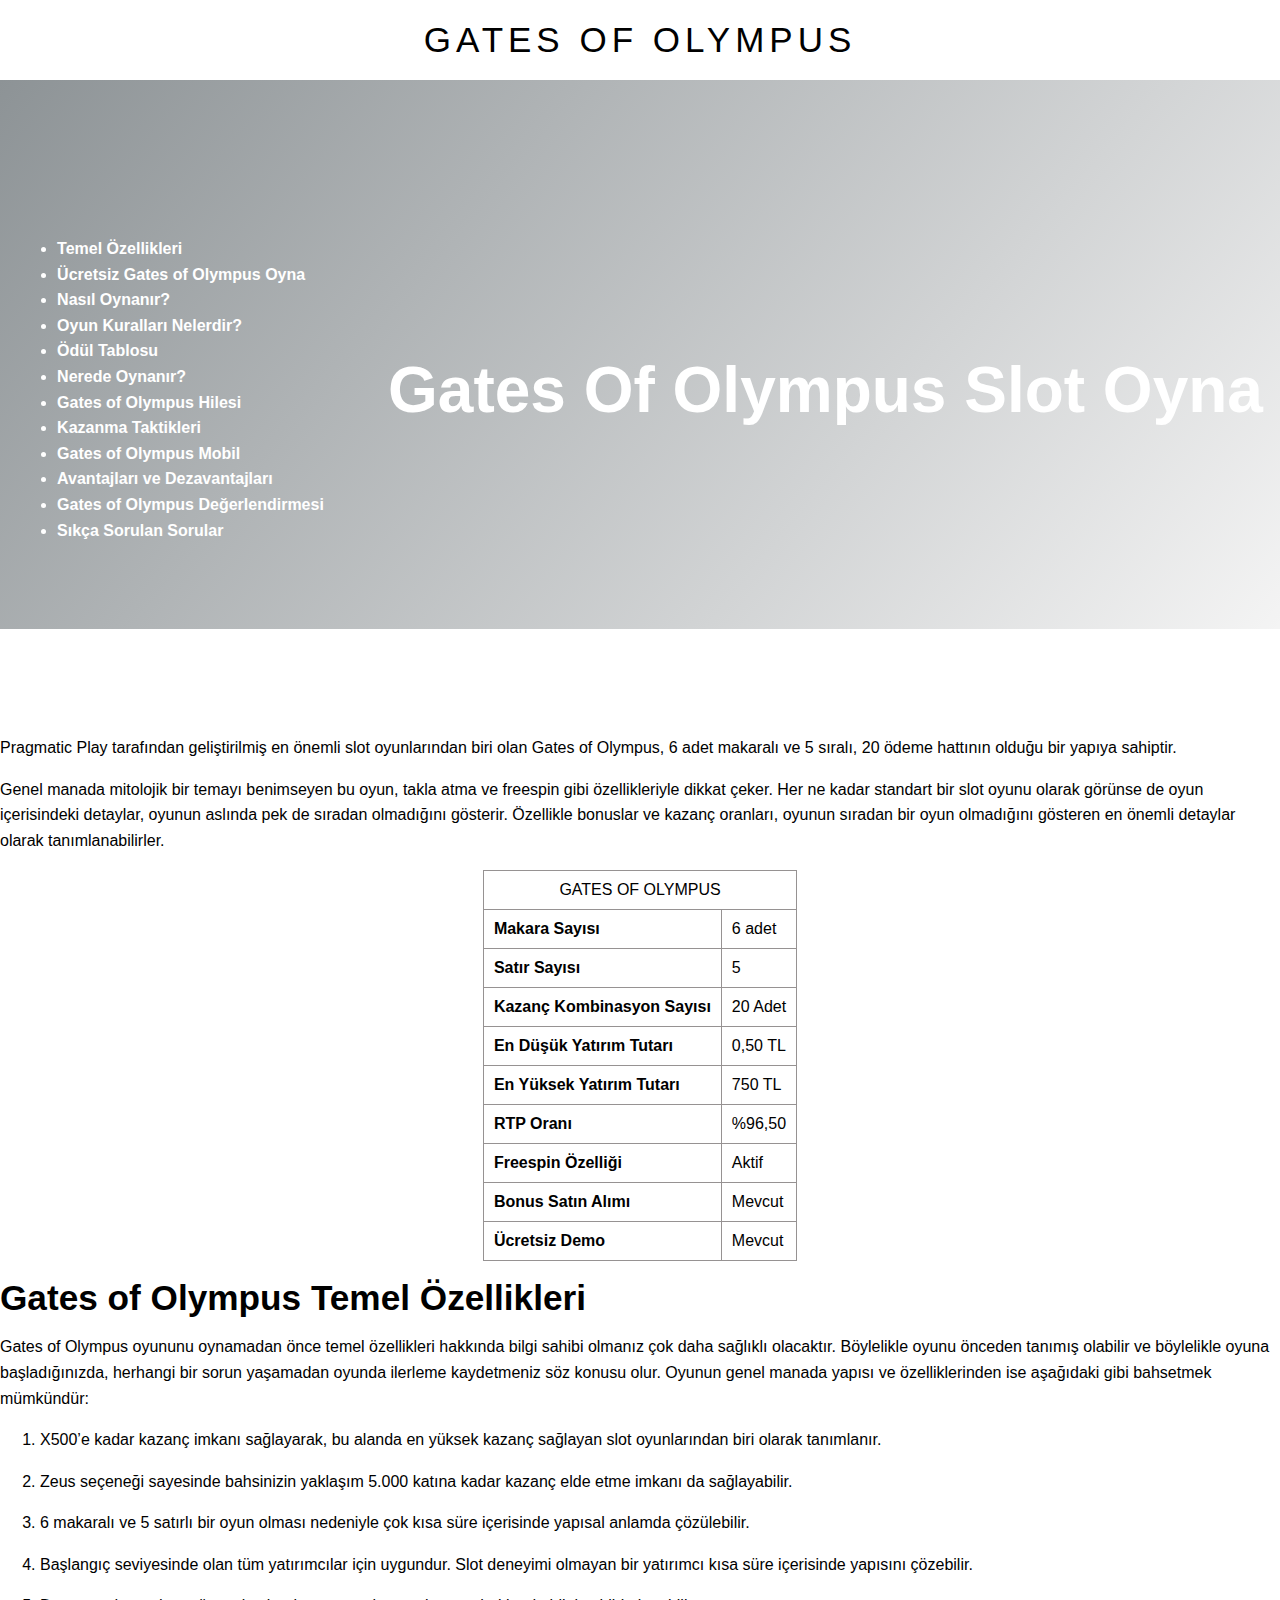
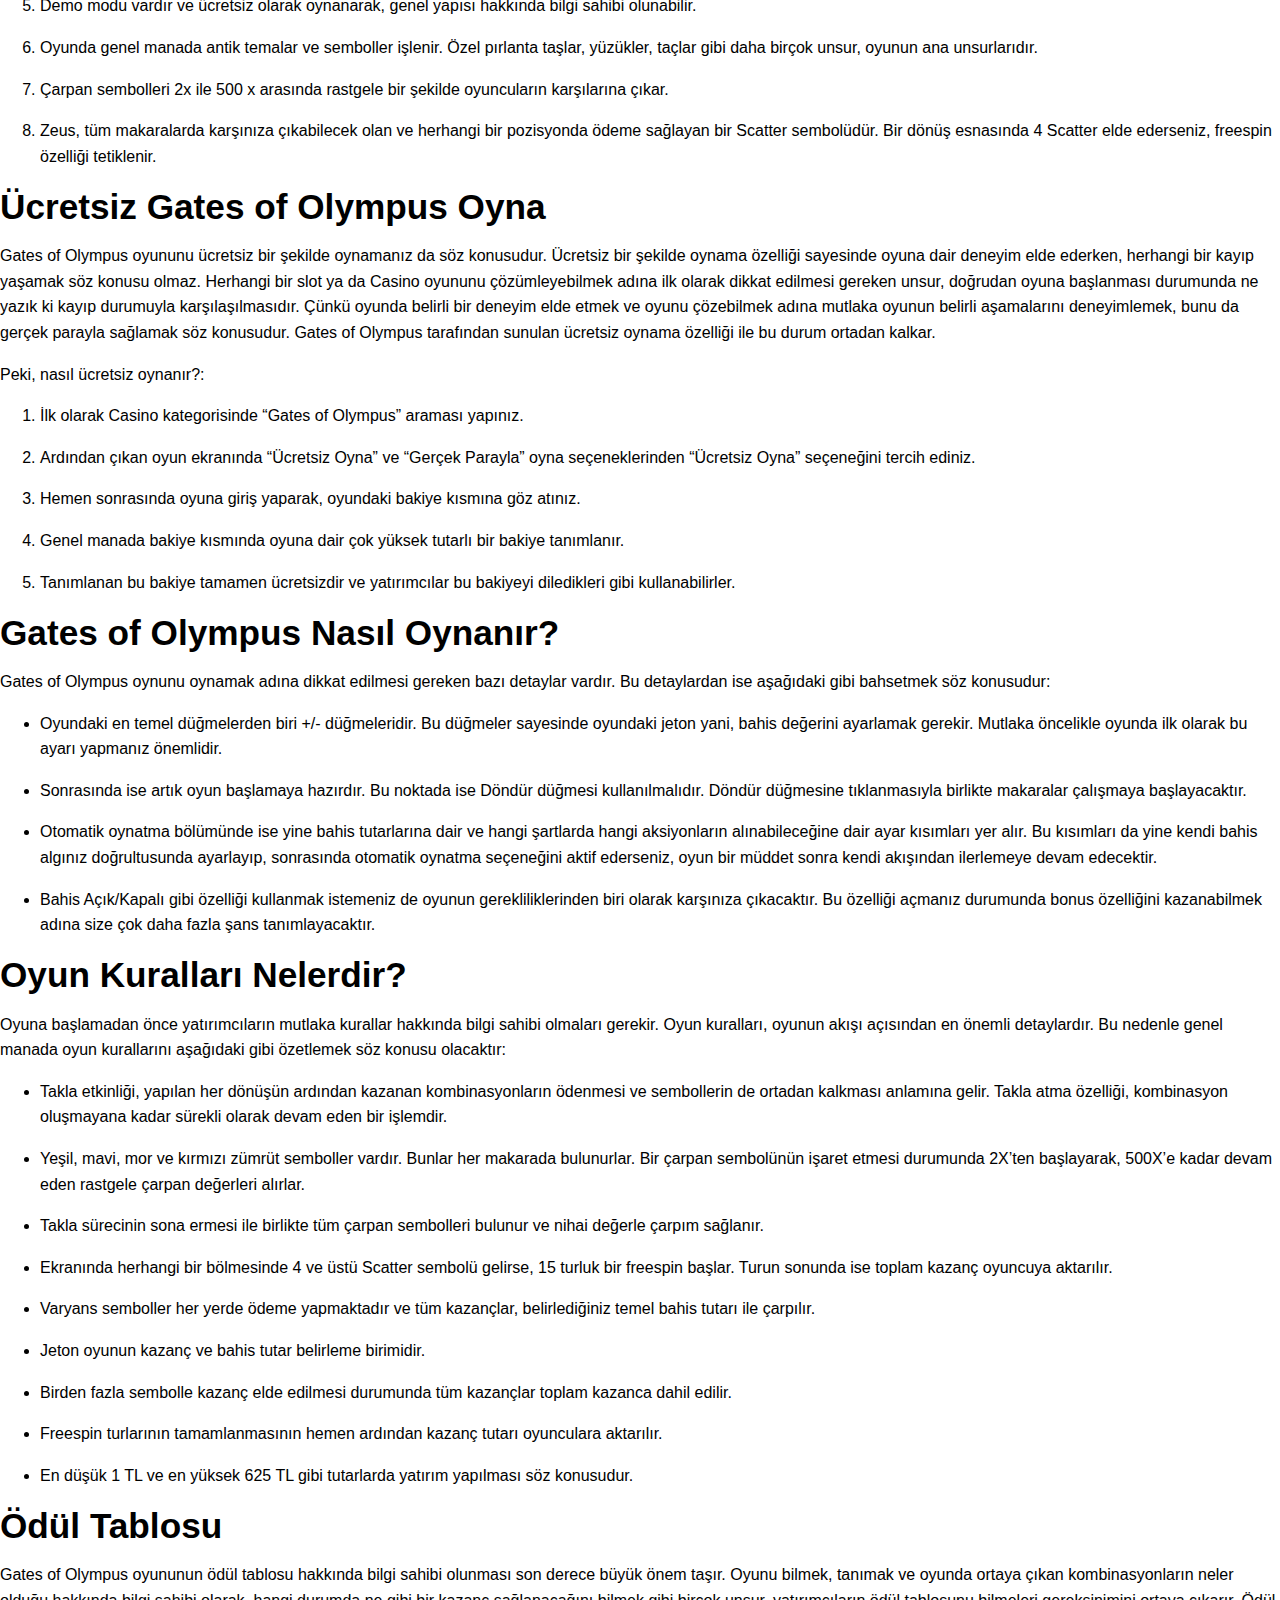
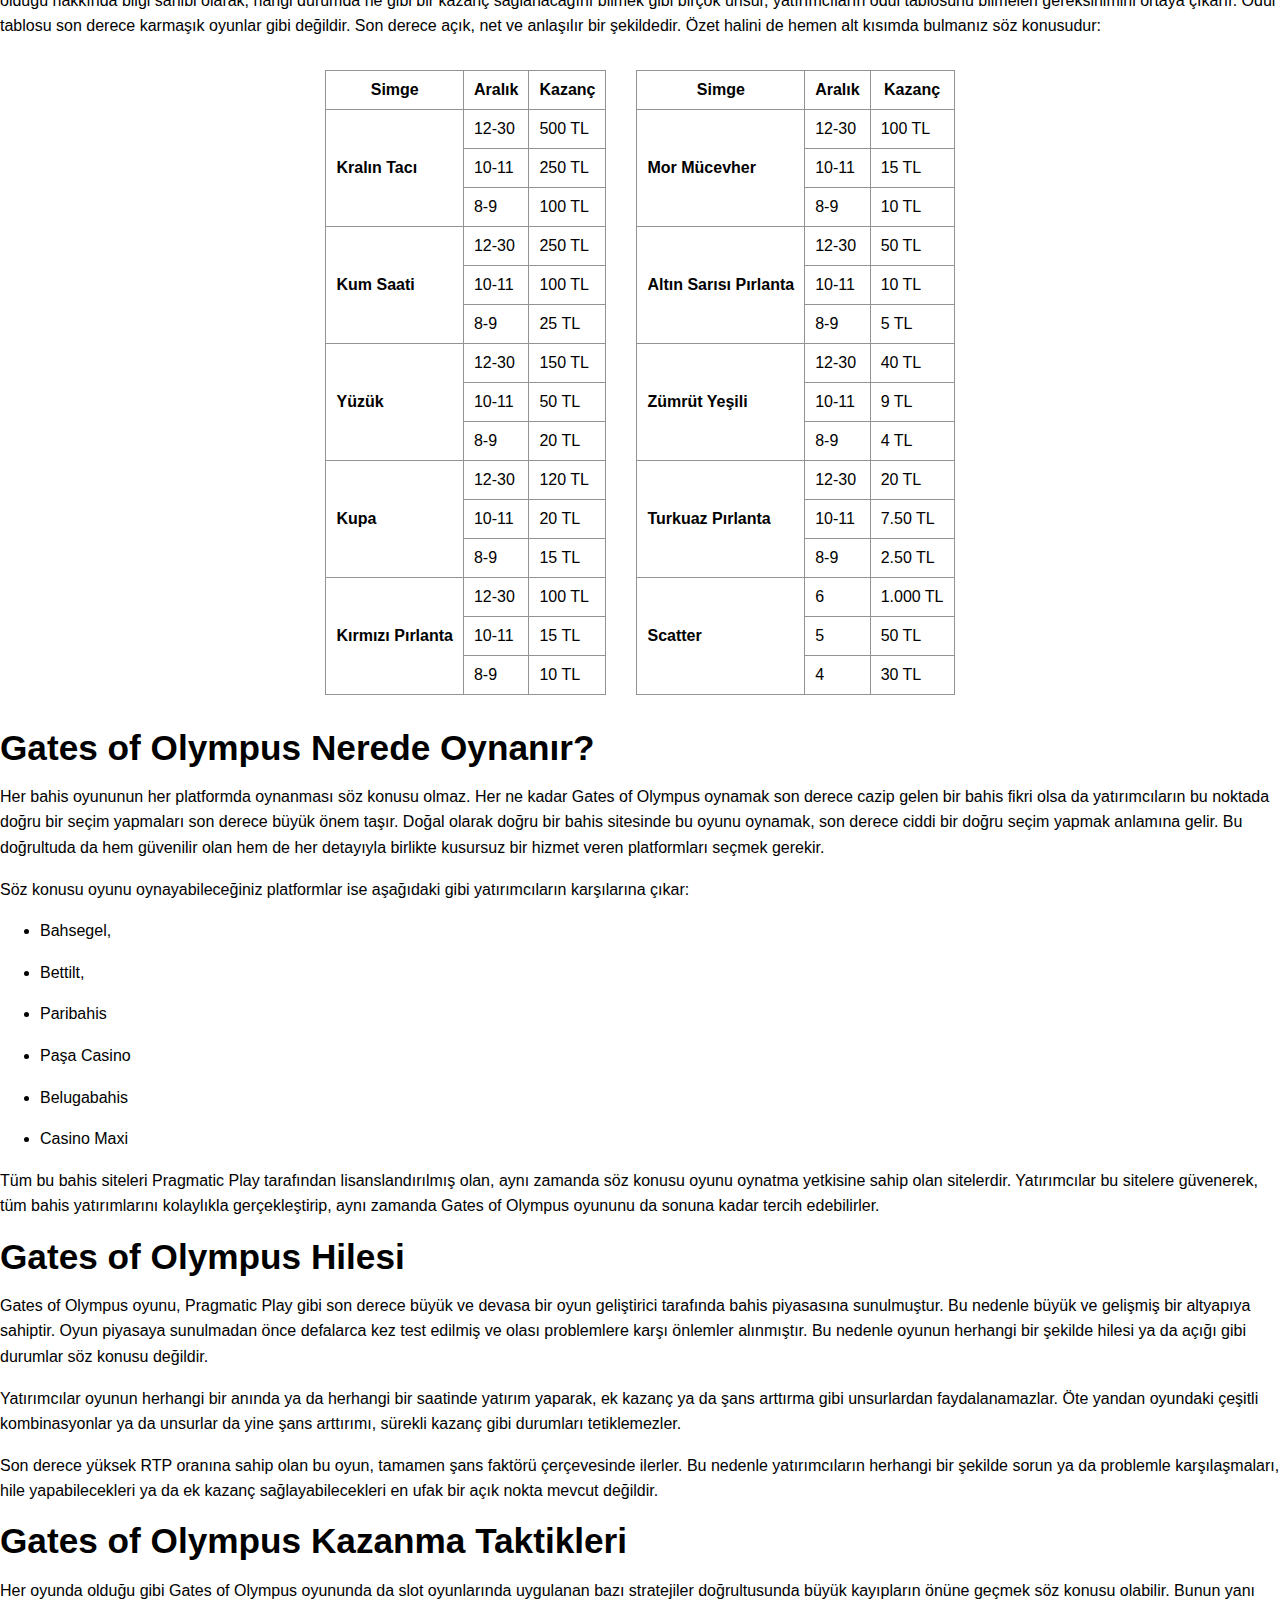
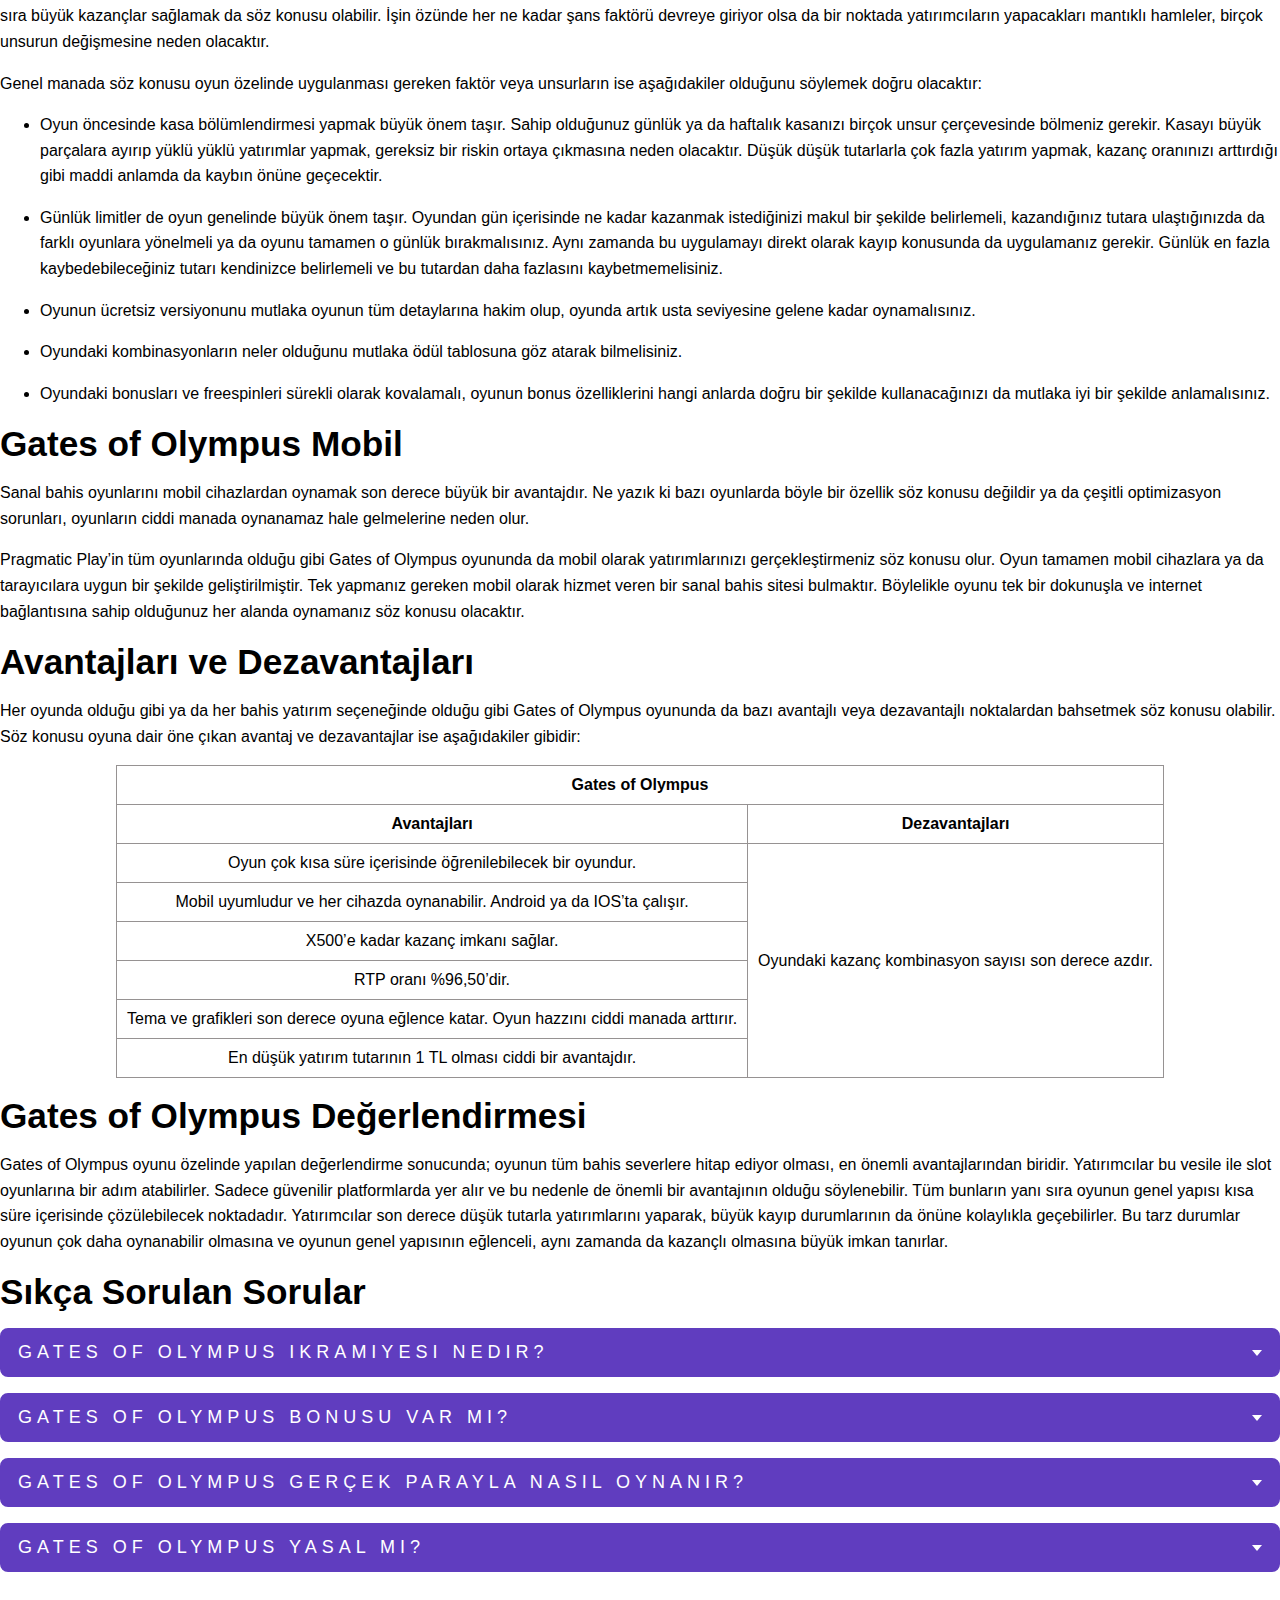
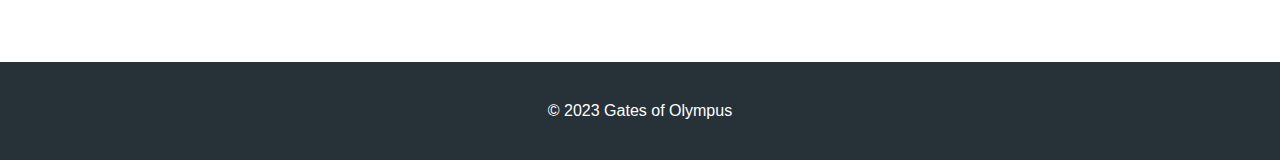
==== commit e6ecc5f1: "solution" ====
--- a/src/index.html
+++ b/src/index.html
@@ -197,146 +197,159 @@
         oyunlar gibi değildir. Son derece açık, net ve anlaşılır bir şekildedir. Özet halini de 
         hemen alt kısımda bulmanız söz konusudur:
       </p>
-      <div class="table_container">
-        <table>
-          <tbody>
-            <tr >
-              <td class="center"><strong>Simge</strong></td>
-              <td class="center"><strong>Aralık</strong></td>
-              <td class="center"><strong>Kazanç</strong></td>
-            </tr>
-            <tr>
-              <td rowspan="3"><strong>Kralın Tacı</strong></td>
-              <td>12-30</td>
-              <td>500 TL</td>
-            </tr>
-            <tr>
-              <td>10-11</td>
-              <td>250 TL</td>
-            </tr>
-            <tr>
-              <td>8-9</td>
-              <td>100 TL</td>
-            </tr>
-            <tr>
-              <td rowspan="3"><strong>Kum Saati</strong></td>
-              <td>12-30 </td>
-              <td>250 TL</td>
-            </tr>
-            <tr>
-              <td>10-11</td>
-              <td>100 TL</td>
-            </tr>
-            <tr>
-              <td>8-9</td>
-              <td>25 TL</td>
-            </tr>
-            <tr>
-              <td rowspan="3"><strong>Yüzük</strong></td>
-              <td>12-30 </td>
-              <td>150 TL</td>
-            </tr>
-            <tr>
-              <td>10-11</td>
-              <td>50 TL</td>
-            </tr>
-            <tr>
-              <td>8-9</td>
-              <td>20 TL</td>
-            </tr>
-            <tr>
-              <td rowspan="3"><strong>Kupa</strong></td>
-              <td>12-30 </td>
-              <td>120 TL</td>
-            </tr>
-            <tr>
-              <td>10-11</td>
-              <td>20 TL</td>
-            </tr>
-            <tr>
-              <td>8-9</td>
-              <td>15 TL</td>
-            </tr>
-            <tr>
-              <td rowspan="3"><strong>Kırmızı Pırlanta</strong></td>
-              <td>12-30 </td>
-              <td>100 TL</td>
-            </tr>
-            <tr>
-              <td>10-11</td>
-              <td>15 TL</td>
-            </tr>
-            <tr>
-              <td>8-9</td>
-              <td>10 TL</td>
-            </tr>
-            <tr>
-              <td rowspan="3"><strong>Mor Mücevher</strong></td>
-              <td>12-30</td>
-              <td>100 TL</td>
-            </tr>
-            <tr>
-              <td>10-11</td>
-              <td>15 TL</td>
-            </tr>
-            <tr>
-              <td>8-9</td>
-              <td>10 TL</td>
-            </tr>
-            <tr>
-              <td rowspan="3"><strong>Altın Sarısı Pırlanta</strong></td>
-              <td>12-30</td>
-              <td>50 TL</td>
-            </tr>
-            <tr>
-              <td>10-11</td>
-              <td>10 TL</td>
-            </tr>
-            <tr>
-              <td>8-9</td>
-              <td>5 TL</td>
-            </tr>
-            <tr>
-              <td rowspan="3"><strong>Zümrüt Yeşili</strong></td>
-              <td>12-30</td>
-              <td>40 TL</td>
-            </tr>
-            <tr>
-              <td>10-11</td>
-              <td>9 TL</td>
-            </tr>
-            <tr>
-              <td>8-9</td>
-              <td>4 TL</td>
-            </tr>
-            <tr>
-              <td rowspan="3"><strong>Turkuaz Pırlanta</strong></td>
-              <td>12-30</td>
-              <td>20 TL</td>
-            </tr>
-            <tr>
-              <td>10-11</td>
-              <td>7.50 TL</td>
-            </tr>
-            <tr>
-              <td>8-9</td>
-              <td>2.50 TL</td>
-            </tr>
-            <tr>
-              <td rowspan="3"><strong>Scatter</strong></td>
-              <td>6</td>
-              <td>1.000 TL</td>
-            </tr>
-            <tr>
-              <td>5</td>
-              <td>50 TL</td>
-            </tr>
-            <tr>
-              <td>4</td>
-              <td>30 TL</td>
-            </tr>
-          </tbody>
-        </table>
+      <div class="tables">
+        <div class="table_container">
+          <table>
+            <tbody>
+              <tr >
+                <td class="center"><strong>Simge</strong></td>
+                <td class="center"><strong>Aralık</strong></td>
+                <td class="center"><strong>Kazanç</strong></td>
+              </tr>
+              <tr>
+                <td rowspan="3"><strong>Kralın Tacı</strong></td>
+                <td>12-30</td>
+                <td>500 TL</td>
+              </tr>
+              <tr>
+                <td>10-11</td>
+                <td>250 TL</td>
+              </tr>
+              <tr>
+                <td>8-9</td>
+                <td>100 TL</td>
+              </tr>
+              <tr>
+                <td rowspan="3"><strong>Kum Saati</strong></td>
+                <td>12-30 </td>
+                <td>250 TL</td>
+              </tr>
+              <tr>
+                <td>10-11</td>
+                <td>100 TL</td>
+              </tr>
+              <tr>
+                <td>8-9</td>
+                <td>25 TL</td>
+              </tr>
+              <tr>
+                <td rowspan="3"><strong>Yüzük</strong></td>
+                <td>12-30 </td>
+                <td>150 TL</td>
+              </tr>
+              <tr>
+                <td>10-11</td>
+                <td>50 TL</td>
+              </tr>
+              <tr>
+                <td>8-9</td>
+                <td>20 TL</td>
+              </tr>
+              <tr>
+                <td rowspan="3"><strong>Kupa</strong></td>
+                <td>12-30 </td>
+                <td>120 TL</td>
+              </tr>
+              <tr>
+                <td>10-11</td>
+                <td>20 TL</td>
+              </tr>
+              <tr>
+                <td>8-9</td>
+                <td>15 TL</td>
+              </tr>
+              <tr>
+                <td rowspan="3"><strong>Kırmızı Pırlanta</strong></td>
+                <td>12-30 </td>
+                <td>100 TL</td>
+              </tr>
+              <tr>
+                <td>10-11</td>
+                <td>15 TL</td>
+              </tr>
+              <tr>
+                <td>8-9</td>
+                <td>10 TL</td>
+              </tr>
+            </tbody>
+          </table>
+        </div>
+        <div class="table_container">
+          <table>
+            <tbody>
+              <tr >
+                <td class="center"><strong>Simge</strong></td>
+                <td class="center"><strong>Aralık</strong></td>
+                <td class="center"><strong>Kazanç</strong></td>
+              </tr>
+              <tr>
+                <td rowspan="3"><strong>Mor Mücevher</strong></td>
+                <td>12-30</td>
+                <td>100 TL</td>
+              </tr>
+              <tr>
+                <td>10-11</td>
+                <td>15 TL</td>
+              </tr>
+              <tr>
+                <td>8-9</td>
+                <td>10 TL</td>
+              </tr>
+              <tr>
+                <td rowspan="3"><strong>Altın Sarısı Pırlanta</strong></td>
+                <td>12-30</td>
+                <td>50 TL</td>
+              </tr>
+              <tr>
+                <td>10-11</td>
+                <td>10 TL</td>
+              </tr>
+              <tr>
+                <td>8-9</td>
+                <td>5 TL</td>
+              </tr>
+              <tr>
+                <td rowspan="3"><strong>Zümrüt Yeşili</strong></td>
+                <td>12-30</td>
+                <td>40 TL</td>
+              </tr>
+              <tr>
+                <td>10-11</td>
+                <td>9 TL</td>
+              </tr>
+              <tr>
+                <td>8-9</td>
+                <td>4 TL</td>
+              </tr>
+              <tr>
+                <td rowspan="3"><strong>Turkuaz Pırlanta</strong></td>
+                <td>12-30</td>
+                <td>20 TL</td>
+              </tr>
+              <tr>
+                <td>10-11</td>
+                <td>7.50 TL</td>
+              </tr>
+              <tr>
+                <td>8-9</td>
+                <td>2.50 TL</td>
+              </tr>
+              <tr>
+                <td rowspan="3"><strong>Scatter</strong></td>
+                <td>6</td>
+                <td>1.000 TL</td>
+              </tr>
+              <tr>
+                <td>5</td>
+                <td>50 TL</td>
+              </tr>
+              <tr>
+                <td>4</td>
+                <td>30 TL</td>
+              </tr>
+            </tbody>
+          </table>
+        </div>
       </div>
       <h2 id=”nerede”>Gates of Olympus Nerede Oynanır?</h2>
       <p>Her bahis oyununun her platformda oynanması söz konusu olmaz. Her ne kadar 
--- a/src/styles/style.css
+++ b/src/styles/style.css
@@ -238,6 +238,12 @@
   color: #fff;
 }
 
+.tables {
+  display: flex;
+  gap: 30px;
+  justify-content: center;
+}
+
 .header_container {
   position: relative;
   z-index: 233;
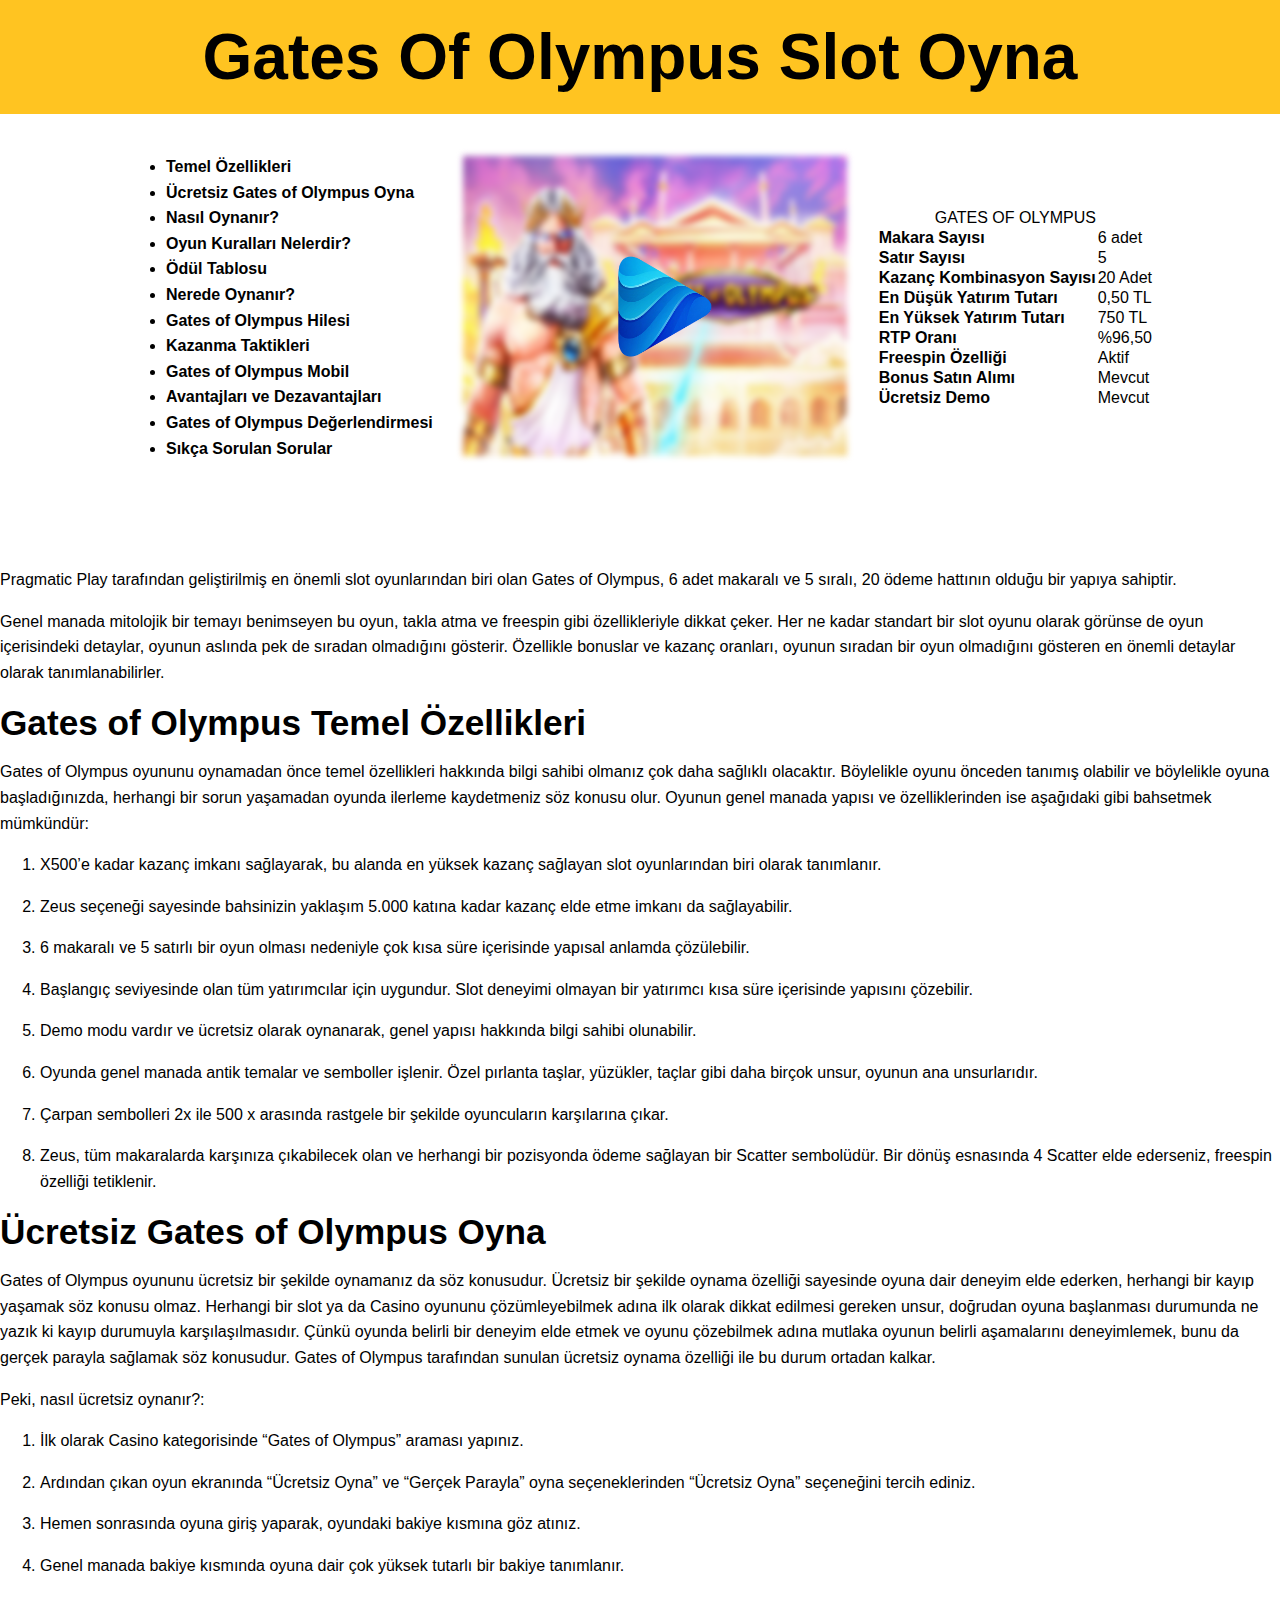
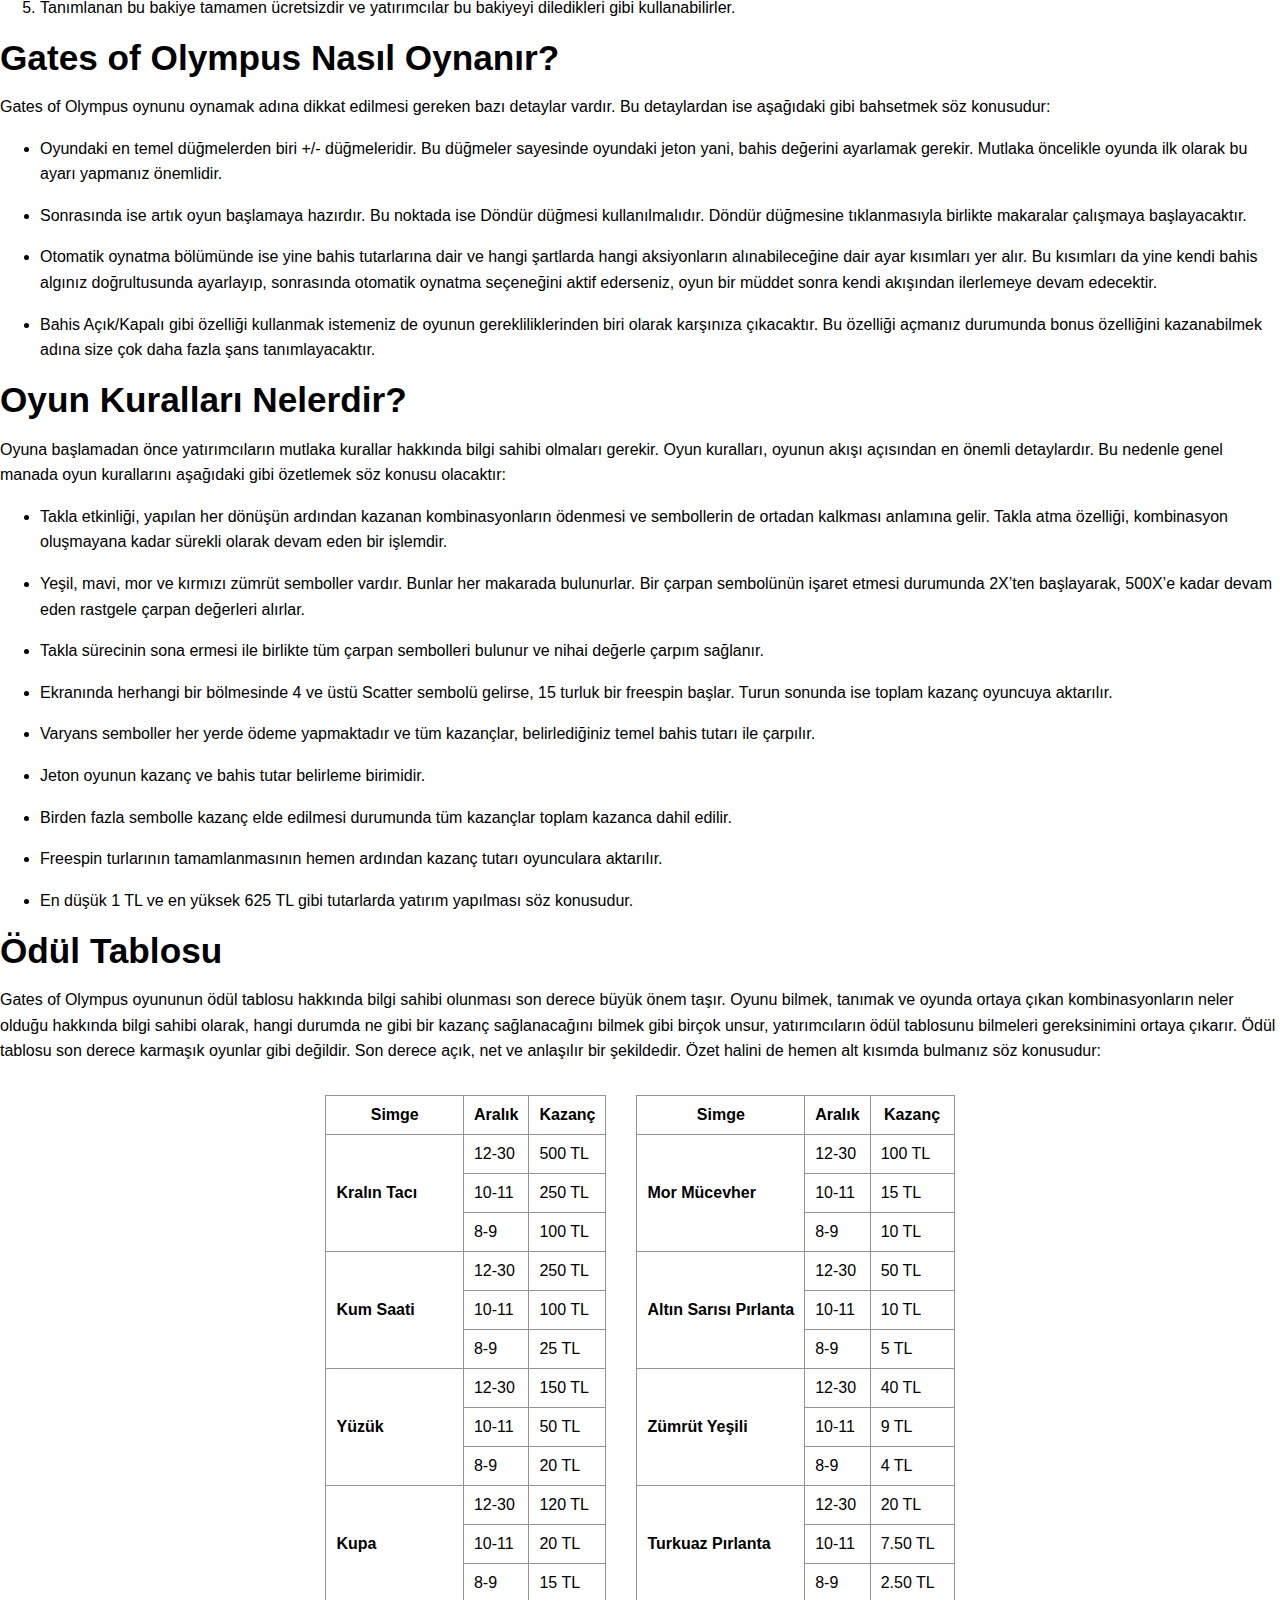
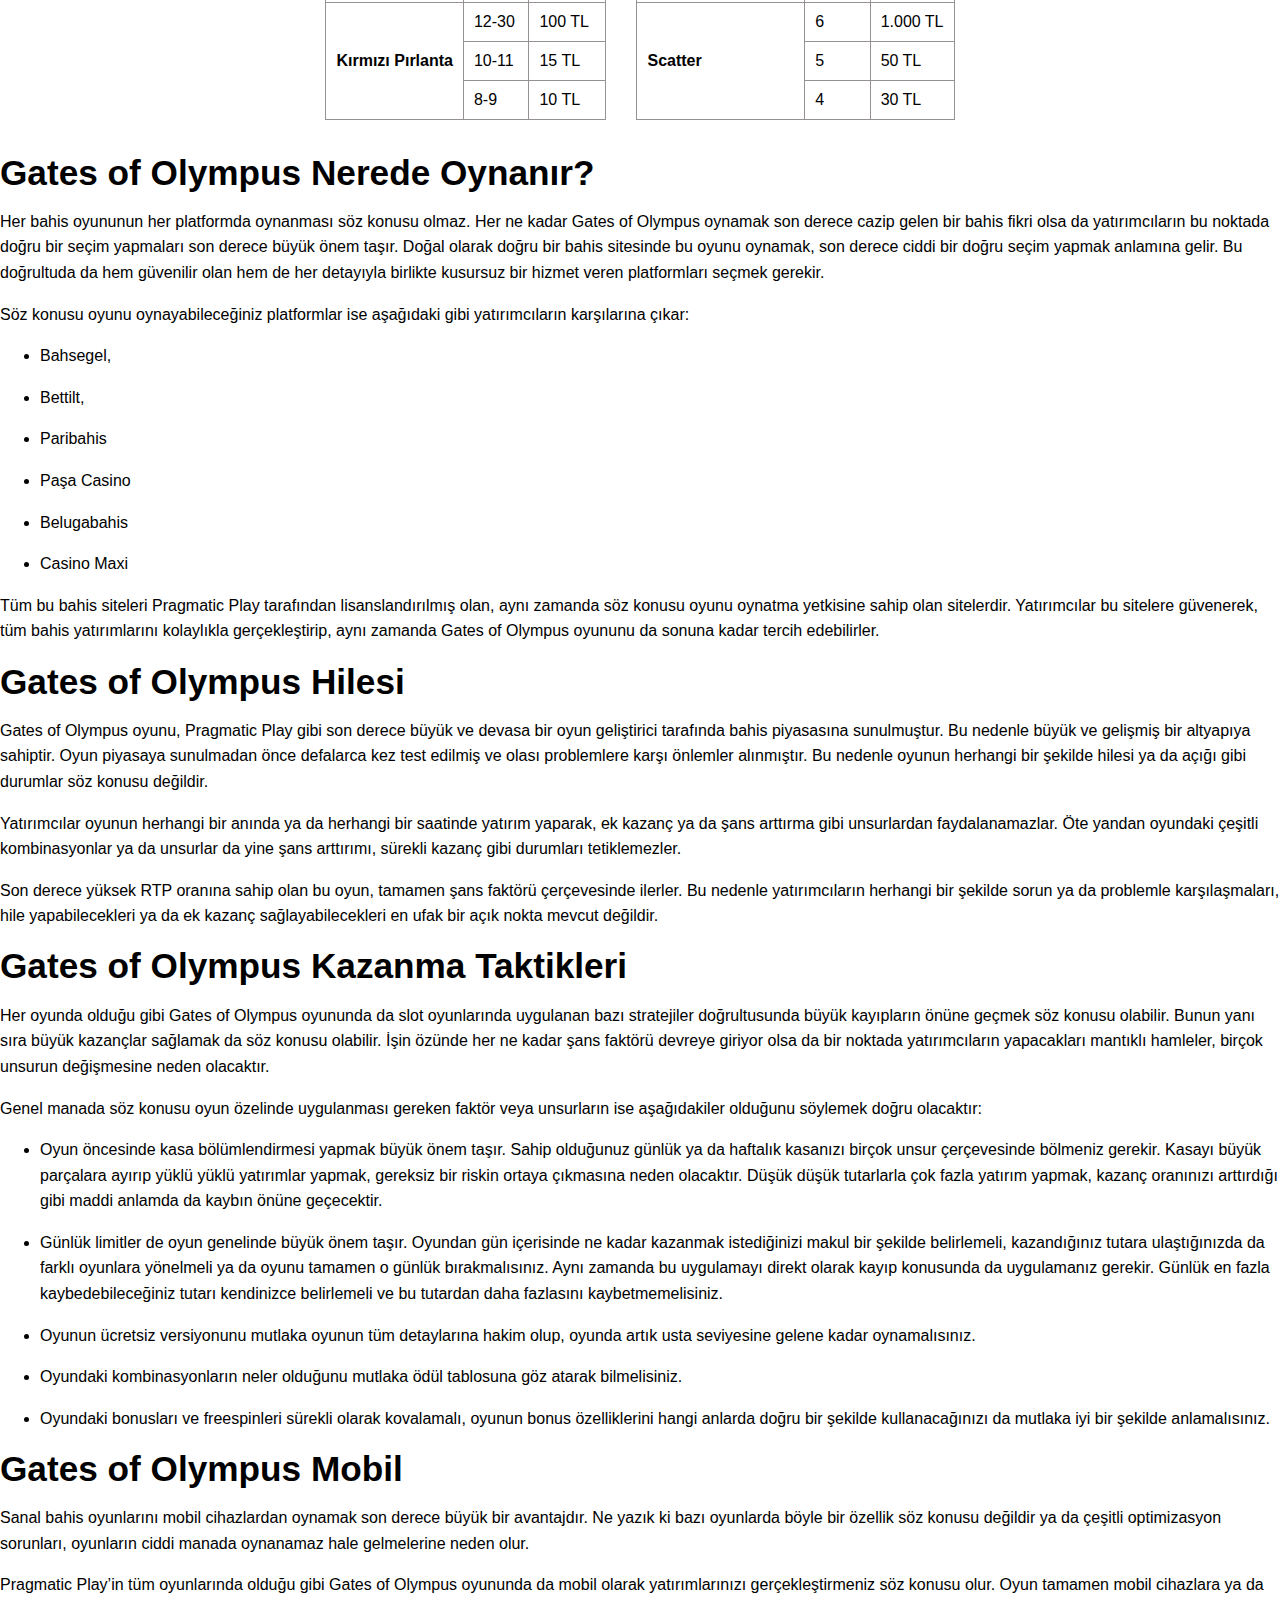
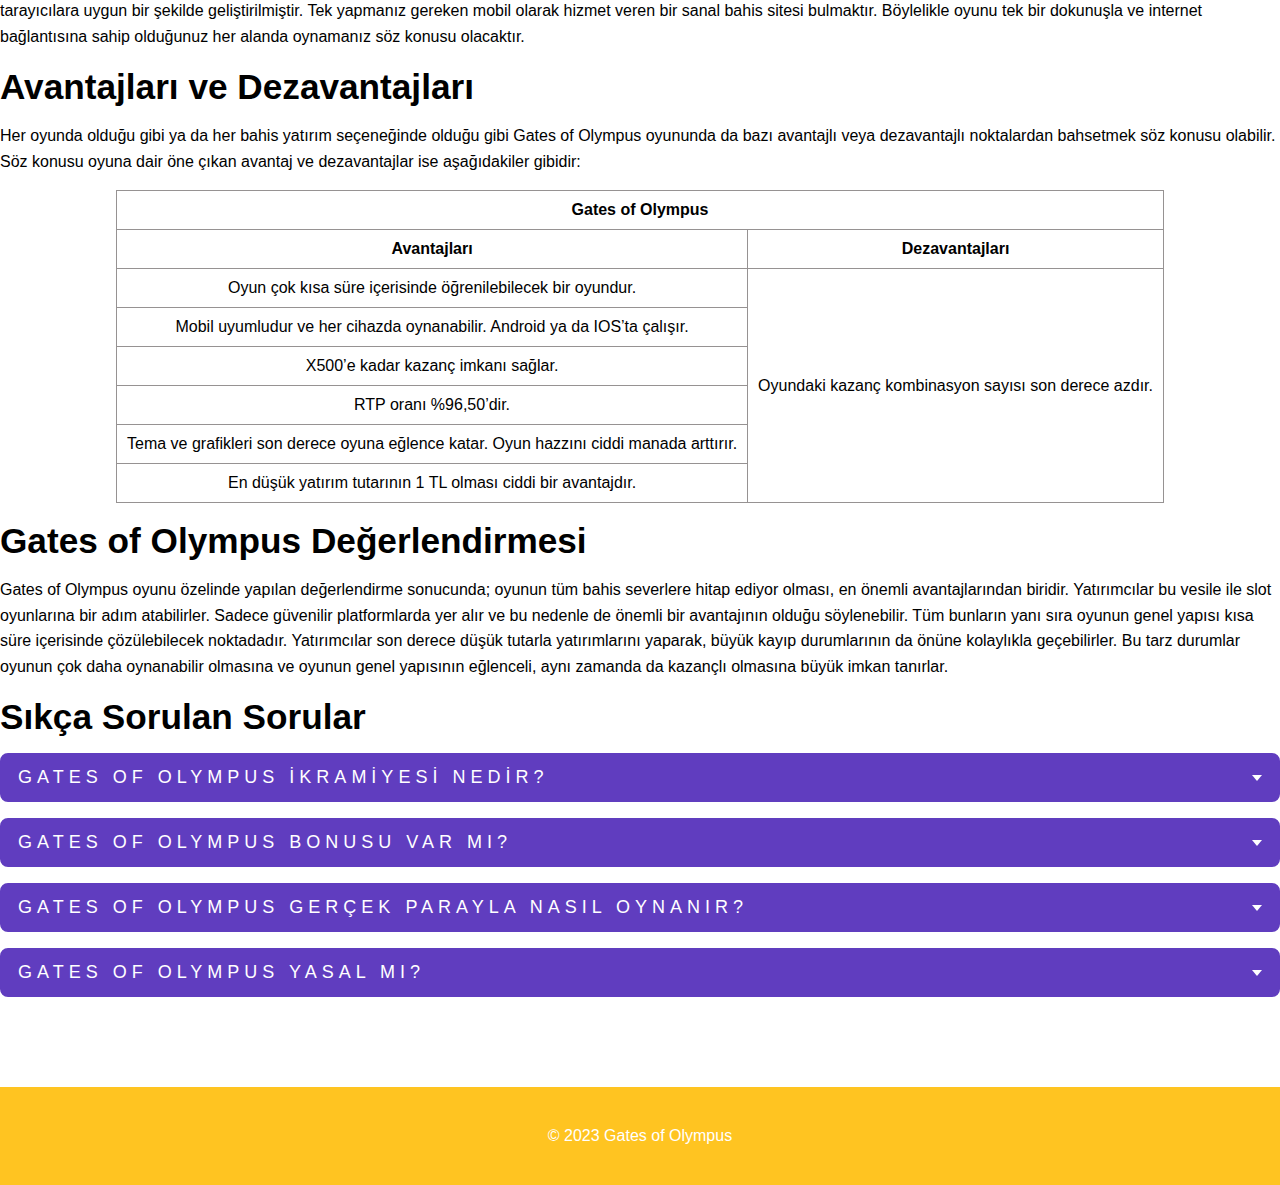
==== commit 461b2756: "solution" ====
--- a/src/index.html
+++ b/src/index.html
@@ -1,18 +1,19 @@
 <!DOCTYPE html>
-<html lang="en">
+<html lang="tr">
   <head>
     <meta charset="UTF-8">
     <meta name="viewport" content="width=device-width, initial-scale=1.0">
     <title>Title</title>
     <link rel="stylesheet" href="./styles/style.css">
   </head>
-  <body>
+  <body class="body">
     <header>
       <div>
-        <span>Gates Of Olympus</span>
+        <div>
+          <h1>Gates Of Olympus Slot Oyna</h1>
+        </div>
       </div>
       <div>
-        <div></div>
         <div class="header_container">
           <ul class="list_titles">
             <li><a href="#temel">Temel Özellikleri</a></li>
@@ -28,7 +29,59 @@
             <li><a href="#deger">Gates of Olympus Değerlendirmesi</a></li>
             <li><a href="#sss">Sıkça Sorulan Sorular</a></li>
           </ul>
-          <h1>Gates Of Olympus Slot Oyna</h1>
+          <div class="wrapper">
+            <img src="images/game.jpg" alt="game" class="game">
+              <button class="play_button">
+                <img src="images/play.png" alt="play" class="play">
+              </button>
+            </img>
+          </div>
+          <div class="table_container">
+            <table>
+              <tbody>
+                <tr>
+                  <td class="center" colspan="2">GATES OF OLYMPUS</td>
+                </tr>
+                <tr>
+                  <td><strong>Makara Sayısı</strong></td>
+                  <td>6 adet</td>
+                </tr>
+                <tr>
+                  <td><strong>Satır Sayısı</strong></td>
+                  <td>5</td>
+                </tr>
+                <tr>
+                  <td><strong>Kazanç Kombinasyon Sayısı</strong></td>
+                  <td>20 Adet</td>
+                </tr>
+                <tr>
+                  <td><strong>En Düşük Yatırım Tutarı</strong></td>
+                  <td>0,50 TL</td>
+                </tr>
+                <tr>
+                  <td><strong>En Yüksek Yatırım Tutarı</strong></td>
+                  <td>750 TL</td>
+                </tr>
+                <tr>
+                  <td><strong>RTP Oranı</strong></td>
+                  <td>%96,50</td>
+                </tr>
+                <tr>
+                  <td><strong>Freespin 
+                    Özelliği</strong></td>
+                  <td>Aktif</td>
+                </tr>
+                <tr>
+                  <td><strong>Bonus Satın Alımı</strong></td>
+                  <td>Mevcut</td>
+                </tr>
+                <tr>
+                  <td><strong>Ücretsiz Demo</strong></td>
+                  <td>Mevcut</td>
+                </tr>
+              </tbody>
+            </table>
+          </div>
         </div>
       </div>
     </header>
@@ -43,52 +96,6 @@
         gösterir. Özellikle bonuslar ve kazanç oranları, oyunun sıradan bir oyun olmadığını
         gösteren en önemli detaylar olarak tanımlanabilirler.
       </p>
-      <div class="table_container">
-        <table>
-          <tbody>
-            <tr>
-              <td class="center" colspan="2">GATES OF OLYMPUS</td>
-            </tr>
-            <tr>
-              <td><strong>Makara Sayısı</strong></td>
-              <td>6 adet</td>
-            </tr>
-            <tr>
-              <td><strong>Satır Sayısı</strong></td>
-              <td>5</td>
-            </tr>
-            <tr>
-              <td><strong>Kazanç Kombinasyon Sayısı</strong></td>
-              <td>20 Adet</td>
-            </tr>
-            <tr>
-              <td><strong>En Düşük Yatırım Tutarı</strong></td>
-              <td>0,50 TL</td>
-            </tr>
-            <tr>
-              <td><strong>En Yüksek Yatırım Tutarı</strong></td>
-              <td>750 TL</td>
-            </tr>
-            <tr>
-              <td><strong>RTP Oranı</strong></td>
-              <td>%96,50</td>
-            </tr>
-            <tr>
-              <td><strong>Freespin 
-                Özelliği</strong></td>
-              <td>Aktif</td>
-            </tr>
-            <tr>
-              <td><strong>Bonus Satın Alımı</strong></td>
-              <td>Mevcut</td>
-            </tr>
-            <tr>
-              <td><strong>Ücretsiz Demo</strong></td>
-              <td>Mevcut</td>
-            </tr>
-          </tbody>
-        </table>
-      </div>
       <h2 id=”temel”>Gates of Olympus Temel Özellikleri</h2>
       <p>Gates of Olympus oyununu oynamadan önce temel özellikleri hakkında bilgi 
         sahibi olmanız çok daha sağlıklı olacaktır. Böylelikle oyunu önceden tanımış 
@@ -115,6 +122,19 @@
           pozisyonda ödeme sağlayan bir Scatter sembolüdür. Bir dönüş esnasında 4
           Scatter elde ederseniz, freespin özelliği tetiklenir.</li>
       </ol>
+      <div class="game_container">
+        <button class="button_close"></button>
+        <div class="iframe_wrapper">
+          <iframe 
+            src="https://demogamesfree.pragmaticplay.net/gs2c/openGame.do?gameSymbol=vs20olympgate&websiteUrl=https%3A%2F%2Fdemogamesfree.pragmaticplay.net&jurisdiction=99&lobbyURL=https%3A%2F%2Fwww.pragmaticplay.com&lang=tr&cur=TRY"                tabindex="1" 
+            title="Intentionally hidden" 
+            scrolling="no" 
+            frameborder="0" 
+          >
+          </iframe>
+        </div>
+        <button type="button" class="iframe_button" onclick="window.open('https://bgel.wqetxrk.com/?partner=p1634p15744p73bc&source=bahisyasal#signup', '_blank')" >Para ile oyna</button>
+      </div>
       <h2 id=”ucretsiz”>Ücretsiz Gates of Olympus Oyna</h2>
       <p>Gates of Olympus oyununu ücretsiz bir şekilde oynamanız da söz konusudur. 
         Ücretsiz bir şekilde oynama özelliği sayesinde oyuna dair deneyim elde ederken, 
--- a/src/styles/style.css
+++ b/src/styles/style.css
@@ -45,33 +45,14 @@
 }
 
 header > div:nth-of-type(2) {
-  min-height: auto;
-  min-height: 450px;
-  background-color: rgba(234, 234, 234, 0.5);
-  background-image: url('https://gates-of-olympus.pro/wp-content/uploads/2023/03/gates_of_olympus_BG.webp');
-  background-position: top center;
-  background-attachment: scroll;
-  background-repeat: no-repeat;
-  position: relative;
-  background-size: cover;
-  padding-top: 140px;
-  padding-bottom: 70px;
-}
-
-header > div:nth-of-type(2) > div:first-of-type {
-  height: 100%;
-  position: absolute;
-  background: linear-gradient(130deg,rgba(38, 50, 56, 1) 0% ,rgba(255, 255, 255, 0) 100%);
-  opacity: calc(50 / 100);
-  width: 100%;
-  top: 0px;
+  padding-top: 40px;
 }
 
 h1 {
   margin-left: auto;
   font-size: 4em;
   font-weight: 800;
-  color: #fff;
+  text-align: center;
   position: relative;
   z-index: 100;
   margin-right: auto;
@@ -224,18 +205,21 @@
 }
 
 footer {
-  background-color: rgba(38,50,56, 1);
+  background-color: #FFC421;
   padding: 20px 35px;
 }
 
 footer > p {
   color: #fff;
   text-align: center;
+}
+
+.list_titles {
+  margin: 0;
 }
 
 .list_titles > li {
   margin: 0;
-  color: #fff;
 }
 
 .tables {
@@ -246,6 +230,7 @@
 
 .header_container {
   position: relative;
+  justify-content: center;
   z-index: 233;
   align-items: center;
   display: flex;
@@ -253,35 +238,167 @@
 }
 
 .list_titles > li > a {
-  color: white;
+  color: black;
   font-weight: 600;
   text-decoration: none;
 }
 
+header > div:first-of-type > div {
+  margin: 0 auto;
+}
+
+header > div:first-of-type {
+  background-color: #FFC421;
+}
+
+.game_container {
+  position: fixed;
+  top: 0;
+  display: none;
+  left: 0;
+  width: 100vw;
+  height: 100vh;
+  background-color: rgba(0, 0, 0, .95);
+  z-index: 99999;
+  overflow: hidden;
+}
+
+.hidden {
+  overflow: hidden;
+}
+
+.button_close {
+  position: absolute;
+  top: 20px;
+  right: 30px;
+  width: 40px;
+  height: 40px;
+  border-radius: 50%;
+  color: #fff;
+  background-color: #195cbd;
+  border: 2px solid #fff;
+  transition: all .2s;
+  z-index: 12;
+  cursor: pointer;
+}
+
+.button_close::after {
+  content: '\2716';
+  position: absolute;
+  top: 50%;
+  left: 50%;
+  font-size: 30px;
+  transform: translate(-50%, -50%);
+  color: inherit;
+}
+
+.game_open {
+  display: block;
+}
+
+.iframe_wrapper {
+  position: absolute;
+  overflow: hidden;
+  top: 50%;
+  left: 50%;
+  transform: translate(-50%, -50%);
+  width: 100%;
+  min-height: 400px;
+  height: 80%;
+  min-width: 300px;
+  z-index: 1000000;
+}
+
+iframe {
+  width: 100%;
+  height: 80vh;
+  border: 0;
+  overflow: hidden;
+}
+
+.iframe_button {
+  position: absolute;
+  bottom: 20px;
+  left: 50%;
+  transform: translate(-50%, 0);
+  height: 56px;
+  border-radius: 10px;
+  line-height: 56px;
+  text-align: center;
+  background-color: #1292f0;
+  font-size: 18px;
+  color: #fff;
+  padding: 0 22px;
+  z-index: 22222222;
+  border: none;
+  cursor: pointer;
+  animation: moving 1s ease-in 4s;
+  animation-fill-mode: forwards;
+}
+
+.wrapper {
+  width: 30%;
+}
+
+.game {
+  width: 100%;
+  position: relative;
+  left: 50%;
+  filter: blur(3px);
+  max-height: 400px;
+  -webkit-filter: blur(3px);
+  min-height: 300px;
+  transform: translateX(-50%);
+}
+
+.play_button {
+  background-color: transparent;
+  border: none;
+  position: absolute;
+  cursor: pointer;
+  top: 50%;
+  left: calc(25px + 50%);
+  transform: translate(-50%, -50%);
+}
+
+.play {
+  height: 100px;
+}
+
+.play_text {
+  position: absolute;
+  white-space: nowrap;
+  color: #fff;
+  font-weight: 600;
+  font-size: 12px;
+  left: 15%;
+  top: 40%;
+}
+
 @media (min-width: 576px) {
-  header > div:first-of-type, h1, .container {
+  header > div:first-of-type > div, h1, .container {
     max-width: 540px;
   }
 }
 
 @media (min-width: 7768px) {
-  header > div:first-of-type, h1, .container {
+  header > div:first-of-type > div, h1, .container {
     max-width: 720px;
   }
 }
 
 @media (min-width: 1024px) {
-  header > div:first-of-type, h1, .container {
+  header > div:first-of-type > div, h1, .container {
     max-width: 960px;
   }
 }
 
 @media (min-width: 1200px) {
-  header > div:first-of-type, h1, .container {
-    max-width: 1332px;
+  header > div:first-of-type > div, h1, .container {
+    max-width: 1282px;
   }
 
   h1 {
-    max-width: 1332px;
+    max-width: 1282px;
   }
 }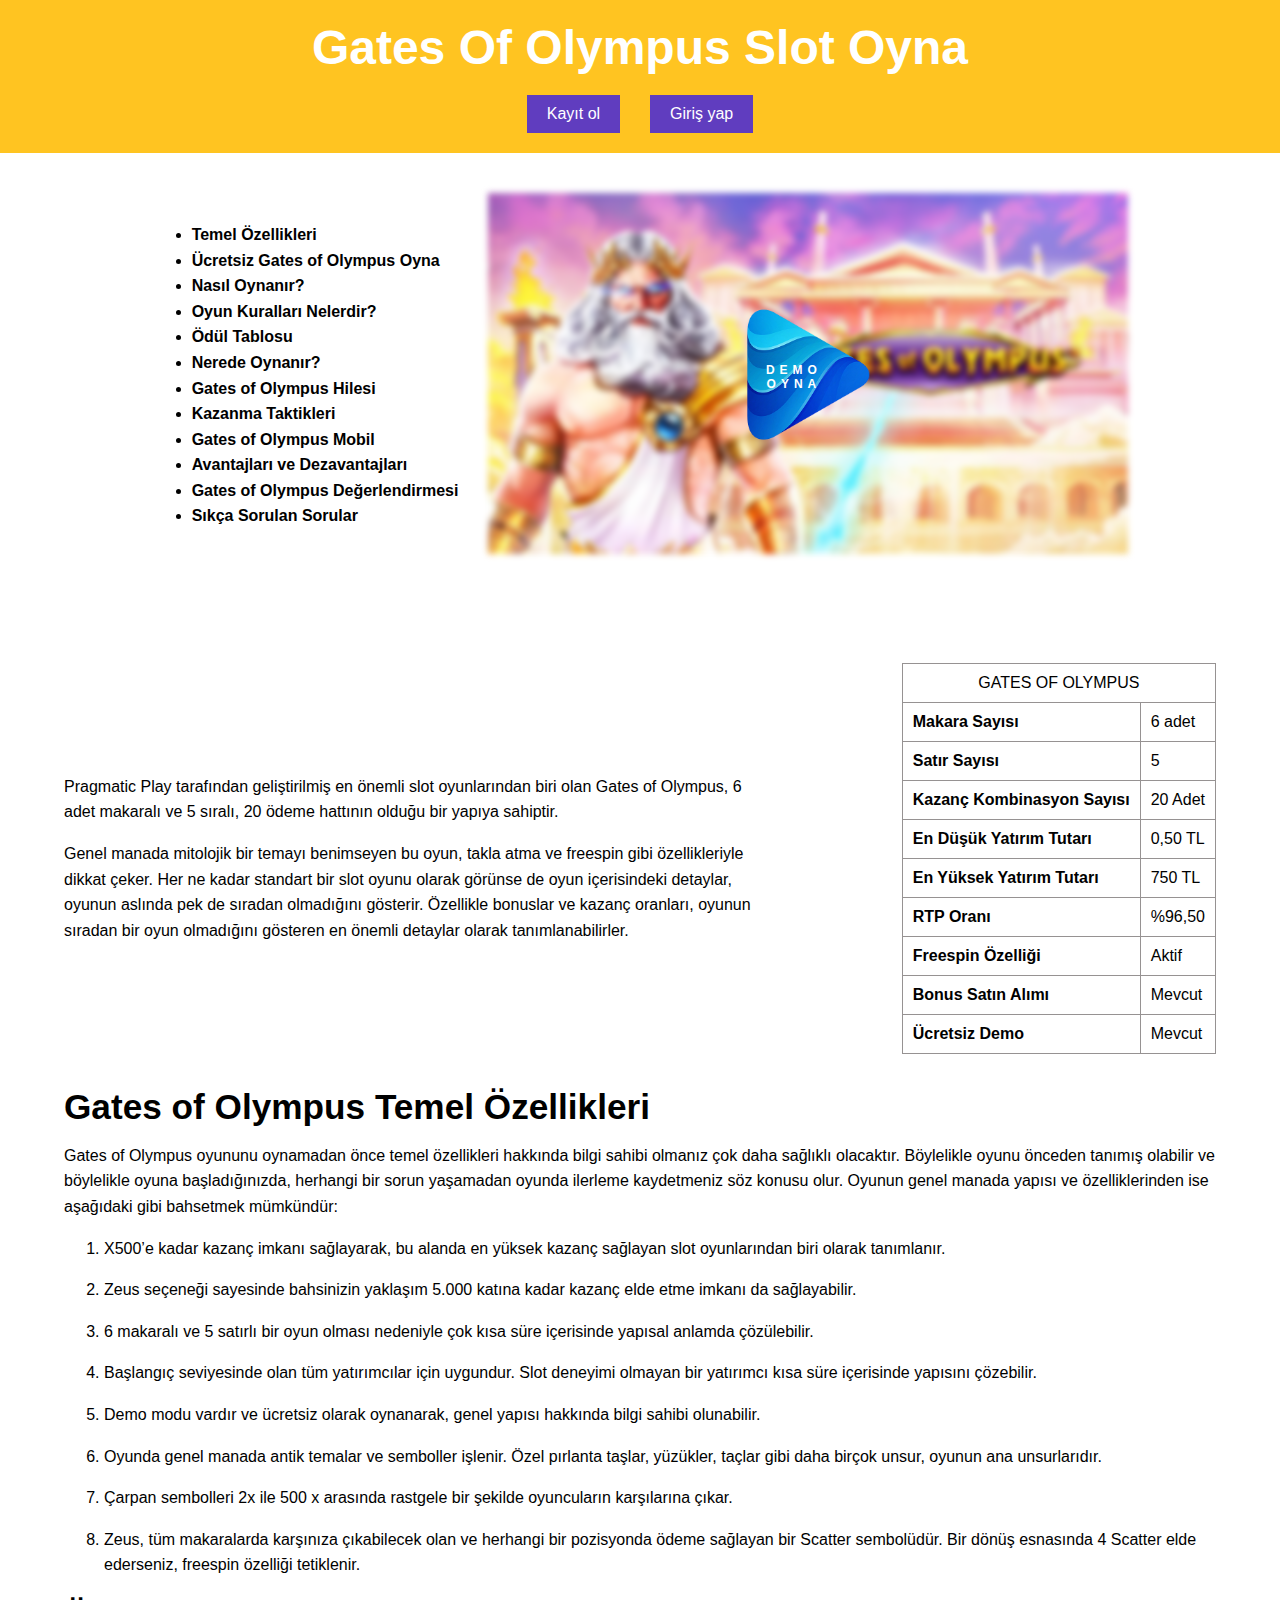
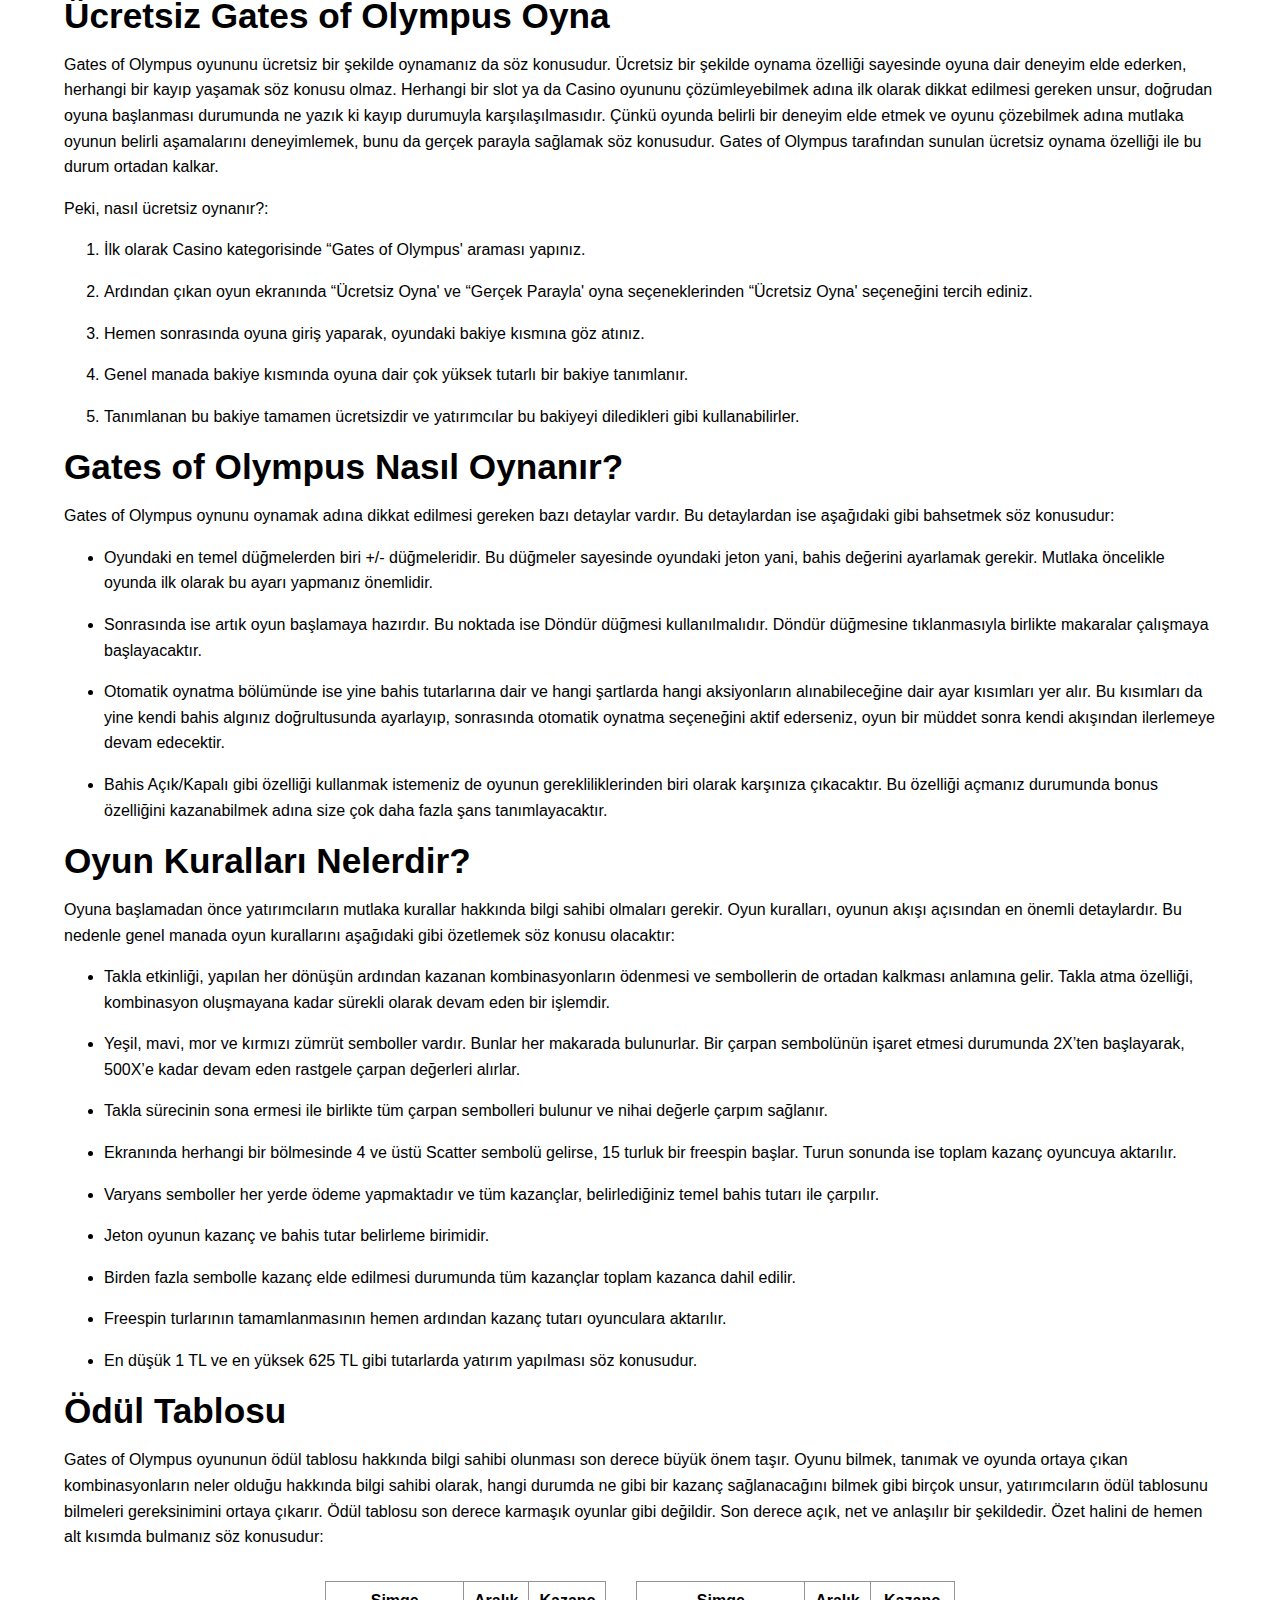
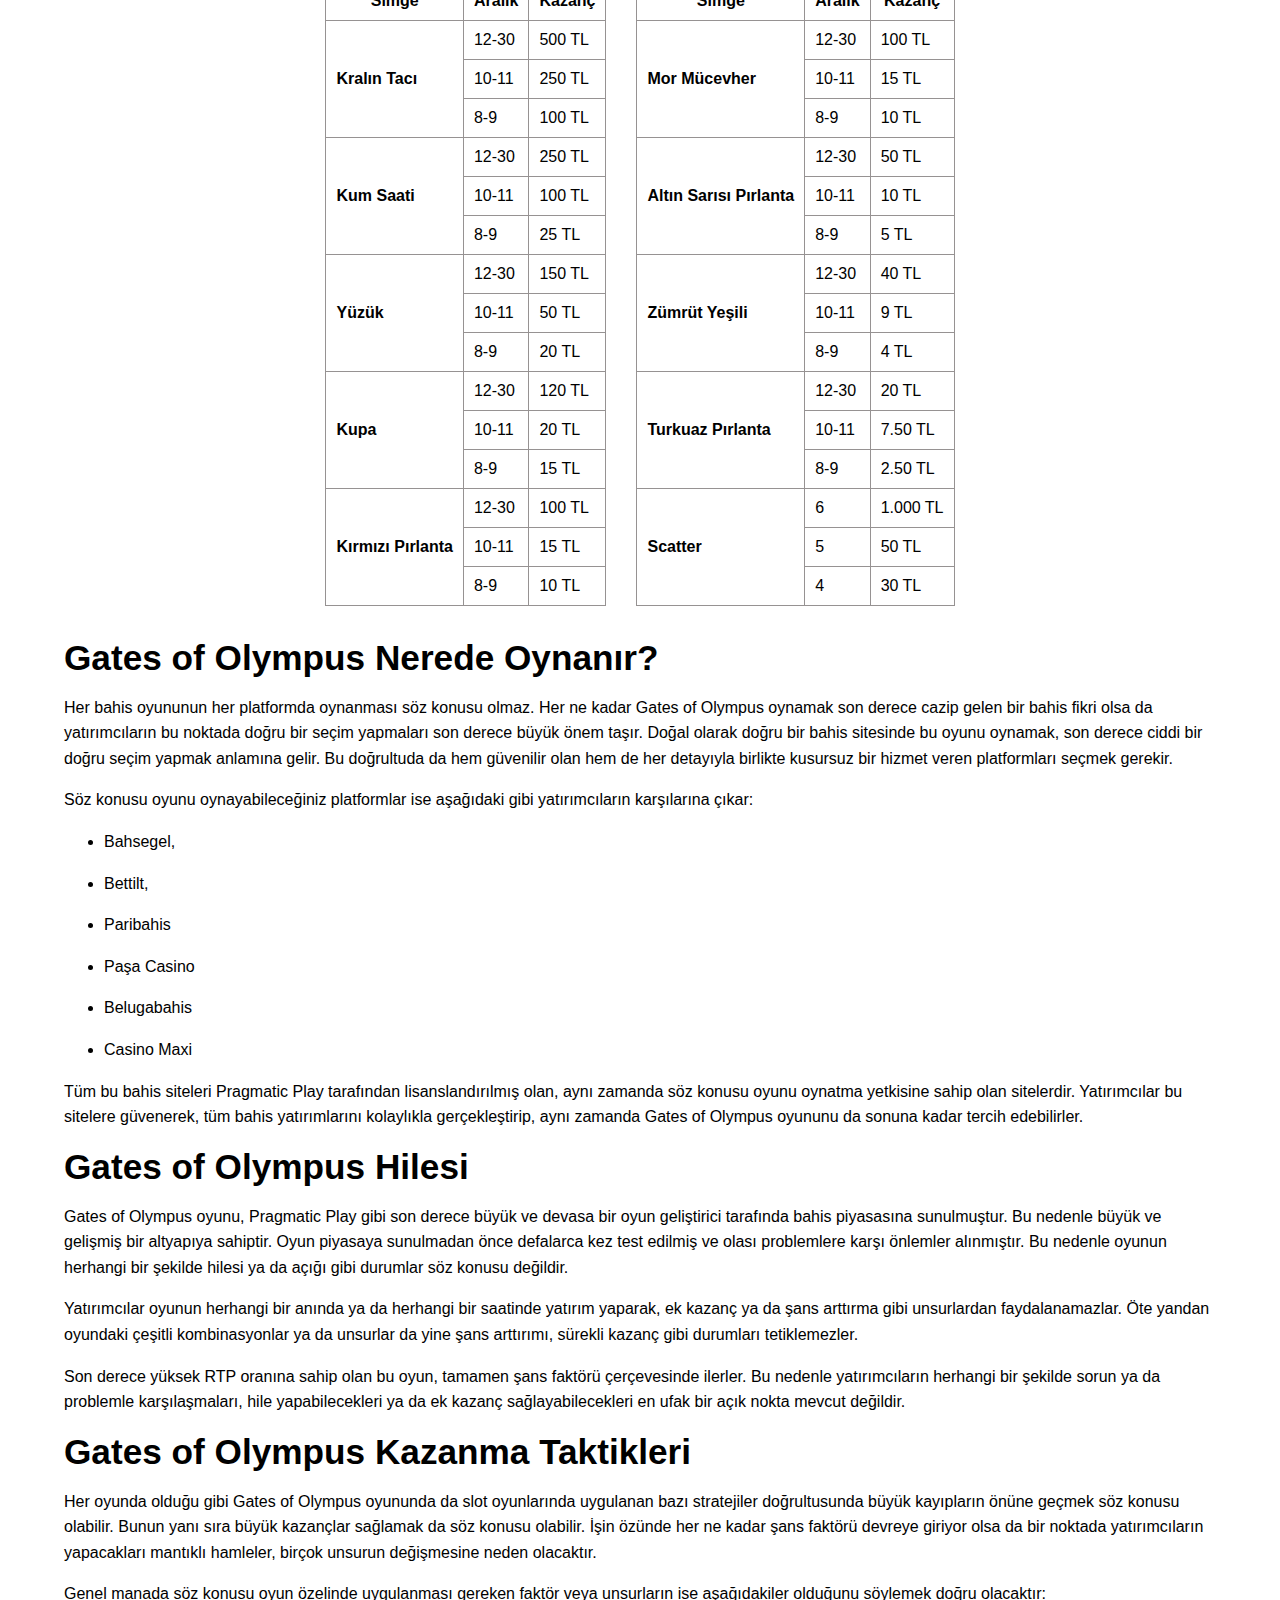
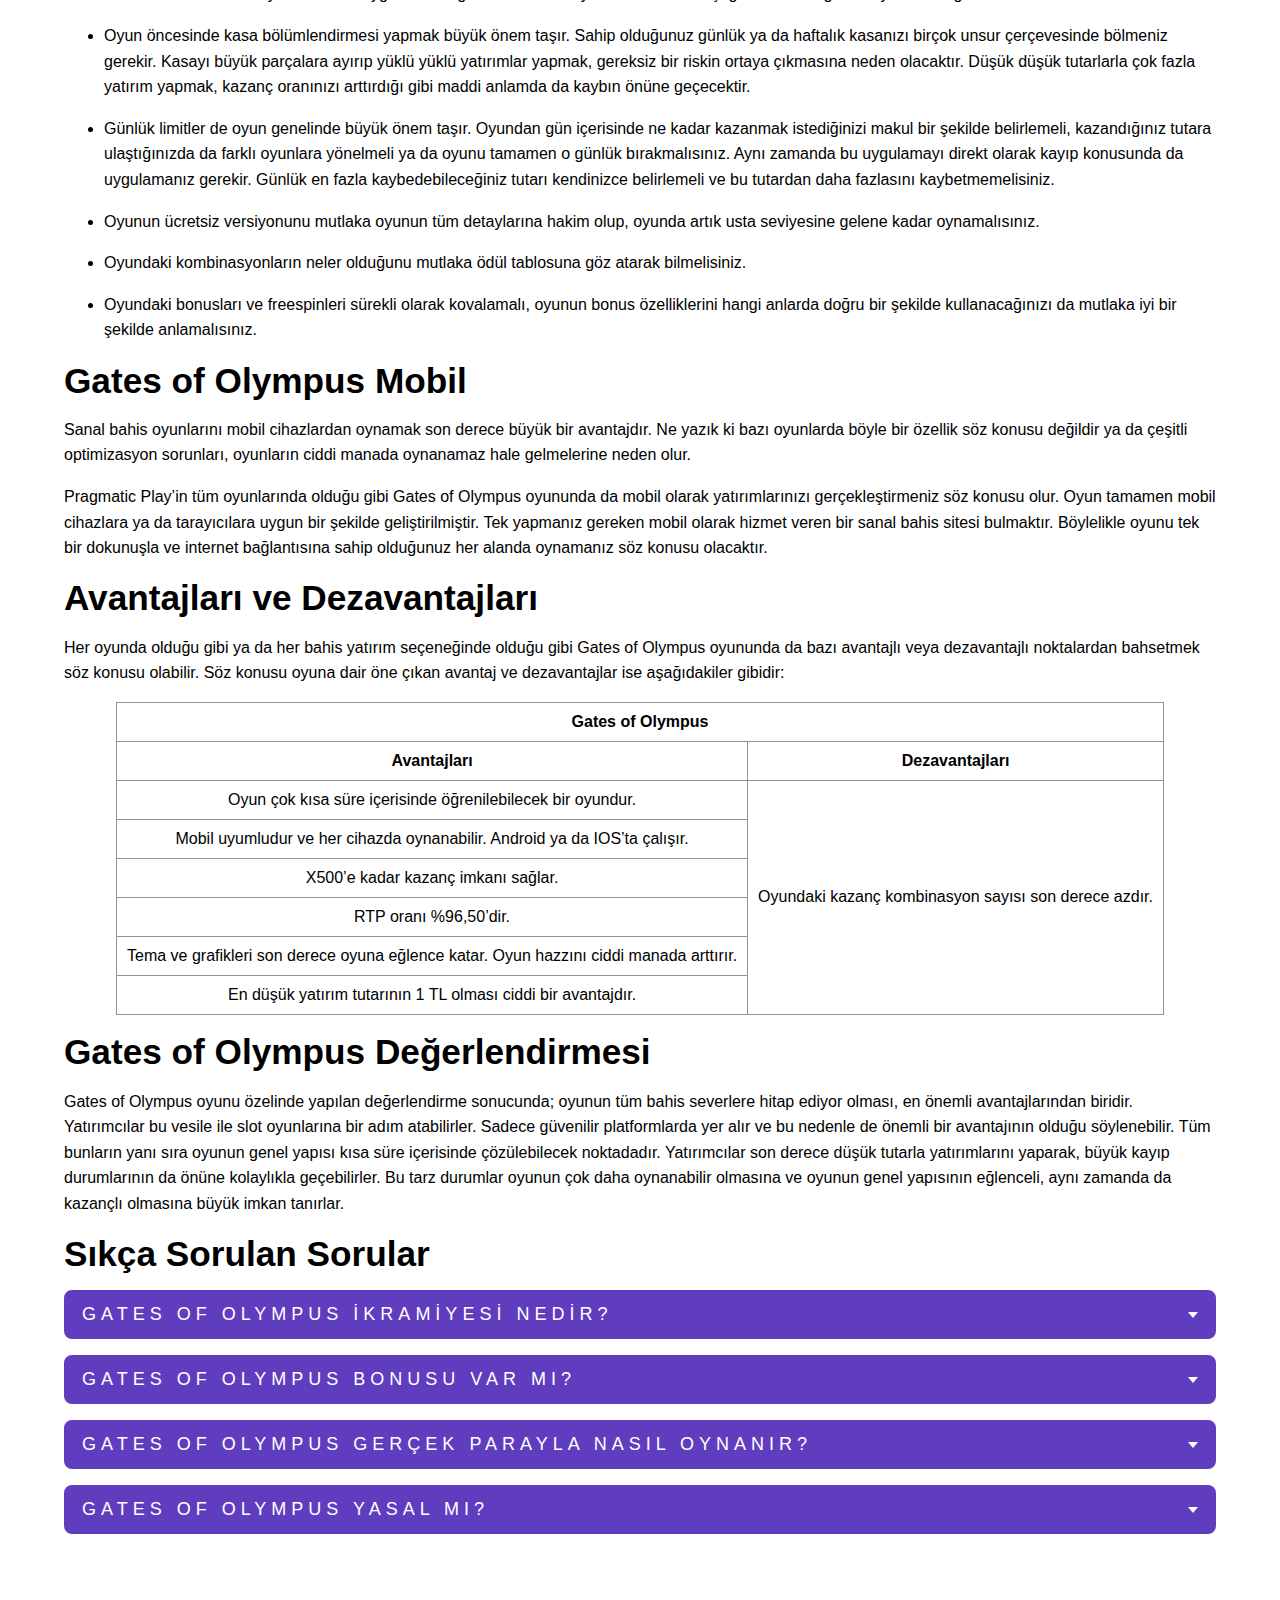
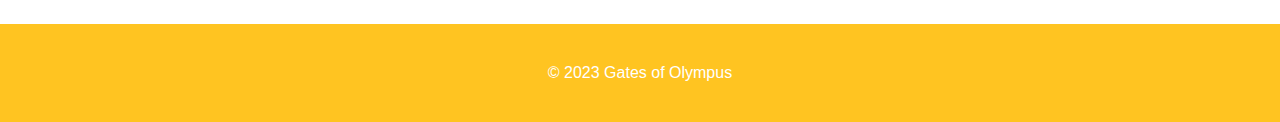
==== commit 510e51b4: "solution" ====
--- a/src/index.html
+++ b/src/index.html
@@ -11,6 +11,10 @@
       <div>
         <div>
           <h1>Gates Of Olympus Slot Oyna</h1>
+          <div class="buttons">
+            <a href="">Kayıt ol</a>
+            <a href="">Giriş yap</a>
+          </div>
         </div>
       </div>
       <div>
@@ -33,70 +37,75 @@
             <img src="images/game.jpg" alt="game" class="game">
               <button class="play_button">
                 <img src="images/play.png" alt="play" class="play">
+                <span class="play_text">Demo <br> oyna</span>
               </button>
             </img>
           </div>
-          <div class="table_container">
-            <table>
-              <tbody>
-                <tr>
-                  <td class="center" colspan="2">GATES OF OLYMPUS</td>
-                </tr>
-                <tr>
-                  <td><strong>Makara Sayısı</strong></td>
-                  <td>6 adet</td>
-                </tr>
-                <tr>
-                  <td><strong>Satır Sayısı</strong></td>
-                  <td>5</td>
-                </tr>
-                <tr>
-                  <td><strong>Kazanç Kombinasyon Sayısı</strong></td>
-                  <td>20 Adet</td>
-                </tr>
-                <tr>
-                  <td><strong>En Düşük Yatırım Tutarı</strong></td>
-                  <td>0,50 TL</td>
-                </tr>
-                <tr>
-                  <td><strong>En Yüksek Yatırım Tutarı</strong></td>
-                  <td>750 TL</td>
-                </tr>
-                <tr>
-                  <td><strong>RTP Oranı</strong></td>
-                  <td>%96,50</td>
-                </tr>
-                <tr>
-                  <td><strong>Freespin 
-                    Özelliği</strong></td>
-                  <td>Aktif</td>
-                </tr>
-                <tr>
-                  <td><strong>Bonus Satın Alımı</strong></td>
-                  <td>Mevcut</td>
-                </tr>
-                <tr>
-                  <td><strong>Ücretsiz Demo</strong></td>
-                  <td>Mevcut</td>
-                </tr>
-              </tbody>
-            </table>
-          </div>
         </div>
       </div>
     </header>
     <main class="container">
-      <p>Pragmatic Play tarafından geliştirilmiş en önemli slot oyunlarından biri olan Gates 
-        of Olympus, 6 adet makaralı ve 5 sıralı, 20 ödeme hattının olduğu bir yapıya 
-        sahiptir.
-      </p>
-      <p>Genel manada mitolojik bir temayı benimseyen bu oyun, takla atma ve freespin 
-        gibi özellikleriyle dikkat çeker. Her ne kadar standart bir slot oyunu olarak 
-        görünse de oyun içerisindeki detaylar, oyunun aslında pek de sıradan olmadığını 
-        gösterir. Özellikle bonuslar ve kazanç oranları, oyunun sıradan bir oyun olmadığını
-        gösteren en önemli detaylar olarak tanımlanabilirler.
-      </p>
-      <h2 id=”temel”>Gates of Olympus Temel Özellikleri</h2>
+      <div>
+        <div>
+          <p>Pragmatic Play tarafından geliştirilmiş en önemli slot oyunlarından biri olan Gates 
+            of Olympus, 6 adet makaralı ve 5 sıralı, 20 ödeme hattının olduğu bir yapıya 
+            sahiptir.
+          </p>
+          <p>Genel manada mitolojik bir temayı benimseyen bu oyun, takla atma ve freespin 
+            gibi özellikleriyle dikkat çeker. Her ne kadar standart bir slot oyunu olarak 
+            görünse de oyun içerisindeki detaylar, oyunun aslında pek de sıradan olmadığını 
+            gösterir. Özellikle bonuslar ve kazanç oranları, oyunun sıradan bir oyun olmadığını
+            gösteren en önemli detaylar olarak tanımlanabilirler.
+          </p>
+        </div>
+        <div class="table_container">
+          <table>
+            <tbody>
+              <tr>
+                <td class="center" colspan="2">GATES OF OLYMPUS</td>
+              </tr>
+              <tr>
+                <td><strong>Makara Sayısı</strong></td>
+                <td>6 adet</td>
+              </tr>
+              <tr>
+                <td><strong>Satır Sayısı</strong></td>
+                <td>5</td>
+              </tr>
+              <tr>
+                <td><strong>Kazanç Kombinasyon Sayısı</strong></td>
+                <td>20 Adet</td>
+              </tr>
+              <tr>
+                <td><strong>En Düşük Yatırım Tutarı</strong></td>
+                <td>0,50 TL</td>
+              </tr>
+              <tr>
+                <td><strong>En Yüksek Yatırım Tutarı</strong></td>
+                <td>750 TL</td>
+              </tr>
+              <tr>
+                <td><strong>RTP Oranı</strong></td>
+                <td>%96,50</td>
+              </tr>
+              <tr>
+                <td><strong>Freespin 
+                  Özelliği</strong></td>
+                <td>Aktif</td>
+              </tr>
+              <tr>
+                <td><strong>Bonus Satın Alımı</strong></td>
+                <td>Mevcut</td>
+              </tr>
+              <tr>
+                <td><strong>Ücretsiz Demo</strong></td>
+                <td>Mevcut</td>
+              </tr>
+            </tbody>
+          </table>
+        </div>
+      </div>
+      <h2 id='temel'>Gates of Olympus Temel Özellikleri</h2>
       <p>Gates of Olympus oyununu oynamadan önce temel özellikleri hakkında bilgi 
         sahibi olmanız çok daha sağlıklı olacaktır. Böylelikle oyunu önceden tanımış 
         olabilir ve böylelikle oyuna başladığınızda, herhangi bir sorun yaşamadan oyunda 
@@ -135,7 +144,7 @@
         </div>
         <button type="button" class="iframe_button" onclick="window.open('https://bgel.wqetxrk.com/?partner=p1634p15744p73bc&source=bahisyasal#signup', '_blank')" >Para ile oyna</button>
       </div>
-      <h2 id=”ucretsiz”>Ücretsiz Gates of Olympus Oyna</h2>
+      <h2 id='ucretsiz'>Ücretsiz Gates of Olympus Oyna</h2>
       <p>Gates of Olympus oyununu ücretsiz bir şekilde oynamanız da söz konusudur. 
         Ücretsiz bir şekilde oynama özelliği sayesinde oyuna dair deneyim elde ederken, 
         herhangi bir kayıp yaşamak söz konusu olmaz. Herhangi bir slot ya da Casino 
@@ -148,9 +157,9 @@
       </p>
       <p>Peki, nasıl ücretsiz oynanır?:</p>
       <ol>
-        <li>İlk olarak Casino kategorisinde “Gates of Olympus” araması yapınız.</li>
-        <li>Ardından çıkan oyun ekranında “Ücretsiz Oyna” ve “Gerçek Parayla” oyna 
-          seçeneklerinden “Ücretsiz Oyna” seçeneğini tercih ediniz.</li>
+        <li>İlk olarak Casino kategorisinde “Gates of Olympus' araması yapınız.</li>
+        <li>Ardından çıkan oyun ekranında “Ücretsiz Oyna' ve “Gerçek Parayla' oyna 
+          seçeneklerinden “Ücretsiz Oyna' seçeneğini tercih ediniz.</li>
         <li>Hemen sonrasında oyuna giriş yaparak, oyundaki bakiye kısmına göz 
           atınız.</li>
         <li>Genel manada bakiye kısmında oyuna dair çok yüksek tutarlı bir bakiye 
@@ -158,7 +167,7 @@
         <li>Tanımlanan bu bakiye tamamen ücretsizdir ve yatırımcılar bu bakiyeyi 
           diledikleri gibi kullanabilirler.</li>
       </ol>
-      <h2 id=”nasil”>Gates of Olympus Nasıl Oynanır?</h2>
+      <h2 id='nasil'>Gates of Olympus Nasıl Oynanır?</h2>
       <p>Gates of Olympus oynunu oynamak adına dikkat edilmesi gereken bazı detaylar 
         vardır. Bu detaylardan ise aşağıdaki gibi bahsetmek söz konusudur:
       </p>
@@ -179,7 +188,7 @@
           durumunda bonus özelliğini kazanabilmek adına size çok daha fazla şans 
           tanımlayacaktır.</li>
       </ul>
-      <h2 id=”oyun”>Oyun Kuralları Nelerdir?</h2>
+      <h2 id='oyun'>Oyun Kuralları Nelerdir?</h2>
       <p>Oyuna başlamadan önce yatırımcıların mutlaka kurallar hakkında bilgi sahibi 
         olmaları gerekir. Oyun kuralları, oyunun akışı açısından en önemli detaylardır. Bu 
         nedenle genel manada oyun kurallarını aşağıdaki gibi özetlemek söz konusu 
@@ -208,7 +217,7 @@
         <li>En düşük 1 TL ve en yüksek 625 TL gibi tutarlarda yatırım yapılması söz 
           konusudur.</li>
       </ul>
-      <h2 id=”tablosu”>Ödül Tablosu</h2>
+      <h2 id='tablosu'>Ödül Tablosu</h2>
       <p>Gates of Olympus oyununun ödül tablosu hakkında bilgi sahibi olunması son 
         derece büyük önem taşır. Oyunu bilmek, tanımak ve oyunda ortaya çıkan 
         kombinasyonların neler olduğu hakkında bilgi sahibi olarak, hangi durumda ne 
@@ -371,7 +380,7 @@
           </table>
         </div>
       </div>
-      <h2 id=”nerede”>Gates of Olympus Nerede Oynanır?</h2>
+      <h2 id='nerede'>Gates of Olympus Nerede Oynanır?</h2>
       <p>Her bahis oyununun her platformda oynanması söz konusu olmaz. Her ne kadar 
         Gates of Olympus oynamak son derece cazip gelen bir bahis fikri olsa da 
         yatırımcıların bu noktada doğru bir seçim yapmaları son derece büyük önem taşır.
@@ -395,7 +404,7 @@
         bu sitelere güvenerek, tüm bahis yatırımlarını kolaylıkla gerçekleştirip, aynı 
         zamanda Gates of Olympus oyununu da sonuna kadar tercih edebilirler.
       </p>
-      <h2 id=”hilesi”>Gates of Olympus Hilesi</h2>
+      <h2 id='hilesi'>Gates of Olympus Hilesi</h2>
       <p>Gates of Olympus oyunu, Pragmatic Play gibi son derece büyük ve devasa bir 
         oyun geliştirici tarafında bahis piyasasına sunulmuştur. Bu nedenle büyük ve 
         gelişmiş bir altyapıya sahiptir. Oyun piyasaya sunulmadan önce defalarca kez test
@@ -412,7 +421,7 @@
         problemle karşılaşmaları, hile yapabilecekleri ya da ek kazanç sağlayabilecekleri 
         en ufak bir açık nokta mevcut değildir.
       </p>
-      <h2 id=”taktikleri”>Gates of Olympus Kazanma Taktikleri</h2>
+      <h2 id='taktikleri'>Gates of Olympus Kazanma Taktikleri</h2>
       <p>Her oyunda olduğu gibi Gates of Olympus oyununda da slot oyunlarında 
         uygulanan bazı  stratejiler doğrultusunda büyük kayıpların önüne geçmek söz 
         konusu olabilir. Bunun yanı sıra büyük kazançlar sağlamak da söz konusu olabilir. 
@@ -450,7 +459,7 @@
           bir şekilde anlamalısınız.
         </li>
       </ul>
-      <h2 id=”mobil”>Gates of Olympus Mobil</h2>
+      <h2 id='mobil'>Gates of Olympus Mobil</h2>
       <p>Sanal bahis oyunlarını mobil cihazlardan oynamak son derece büyük bir 
         avantajdır. Ne yazık ki bazı oyunlarda böyle bir özellik söz konusu değildir ya da 
         çeşitli optimizasyon sorunları, oyunların ciddi manada oynanamaz hale 
@@ -463,7 +472,7 @@
         oyunu tek bir dokunuşla ve internet bağlantısına sahip olduğunuz her alanda 
         oynamanız söz konusu olacaktır.
       </p>
-      <h2 id=”avantajlari”>Avantajları ve Dezavantajları</h2>
+      <h2 id='avantajlari'>Avantajları ve Dezavantajları</h2>
       <p>Her oyunda olduğu gibi ya da her bahis yatırım seçeneğinde olduğu gibi Gates of 
         Olympus oyununda da bazı avantajlı veya dezavantajlı noktalardan bahsetmek 
         söz konusu olabilir. Söz konusu oyuna dair öne çıkan avantaj ve dezavantajlar ise 
@@ -505,7 +514,7 @@
           </tbody>
         </table>
       </div>
-      <h2 id=”deger”>Gates of Olympus Değerlendirmesi</h2>
+      <h2 id='deger'>Gates of Olympus Değerlendirmesi</h2>
       <p>Gates of Olympus oyunu özelinde yapılan değerlendirme sonucunda; oyunun tüm
         bahis severlere hitap ediyor olması, en önemli avantajlarından biridir. Yatırımcılar 
         bu vesile ile slot oyunlarına bir adım atabilirler. Sadece güvenilir platformlarda yer
@@ -566,7 +575,7 @@
                   <p itemprop="text">
                     Gates of Olympus oyunu gerçek parayla oynayabilmek adına öncelikle 
                     doğru bir bahis platformu bulmak gerekir. Hemen sonrasında üyelik 
-                    oluşturarak, hesabınıza para yüklemenizle birlikte “Gerçek Parayla Oyna” 
+                    oluşturarak, hesabınıza para yüklemenizle birlikte “Gerçek Parayla Oyna' 
                     seçeneği özelinde direkt olarak gerçek parayla oynamaya başlayabilirsiniz.
                   </p>
                 </div>
--- a/src/styles/style.css
+++ b/src/styles/style.css
@@ -48,9 +48,21 @@
   padding-top: 40px;
 }
 
+main > div:first-of-type {
+  display: flex;
+  justify-content: space-between;
+  align-items: center;
+  gap: 30px ;
+}
+
+main > div:first-of-type > div {
+  max-width: 60%;
+}
+
 h1 {
   margin-left: auto;
-  font-size: 4em;
+  font-size: 3em;
+  color: #fff;
   font-weight: 800;
   text-align: center;
   position: relative;
@@ -129,6 +141,7 @@
 
 .select > span {
   font-size: 18px;
+  text-align: start;
   font-weight: 500;
 }
 
@@ -267,6 +280,20 @@
   overflow: hidden;
 }
 
+.buttons {
+  display: flex;
+  justify-content: center;
+  gap: 30px;
+  margin-top: 20px;
+}
+
+.buttons > a {
+  color: #fff;
+  text-decoration: none;
+  background-color: #603DBF;
+  padding: 10px 20px;
+}
+
 .button_close {
   position: absolute;
   top: 20px;
@@ -337,7 +364,8 @@
 }
 
 .wrapper {
-  width: 30%;
+  width: 50%;
+  position: relative;
 }
 
 .game {
@@ -357,12 +385,12 @@
   position: absolute;
   cursor: pointer;
   top: 50%;
-  left: calc(25px + 50%);
+  left: 50%;
   transform: translate(-50%, -50%);
 }
 
 .play {
-  height: 100px;
+  height: 130px;
 }
 
 .play_text {
@@ -375,9 +403,9 @@
   top: 40%;
 }
 
-@media (min-width: 576px) {
+@media (min-width: 76px) {
   header > div:first-of-type > div, h1, .container {
-    max-width: 540px;
+    width: 90%;
   }
 }
 
@@ -401,4 +429,41 @@
   h1 {
     max-width: 1282px;
   }
+}
+
+@media (max-width: 1024px) {
+  .header_container {
+    flex-direction: column;
+  }
+
+  .container {
+    padding-top: 40px;
+  }
+
+  .wrapper {
+    width: 90%;
+  }
+}
+
+@media (max-width: 720px) {
+  main > div:first-of-type, .tables {
+    flex-direction: column;
+  }
+
+  main > div:first-of-type > div {
+    max-width: 100%;
+  }
+
+  h2, h3 {
+    font-size: 2em;
+  }
+
+  h1 {
+    line-height: 40px;
+    font-size: 2.5em;
+  }
+
+  .list_titles {
+    padding-left: 20px;
+  }
 }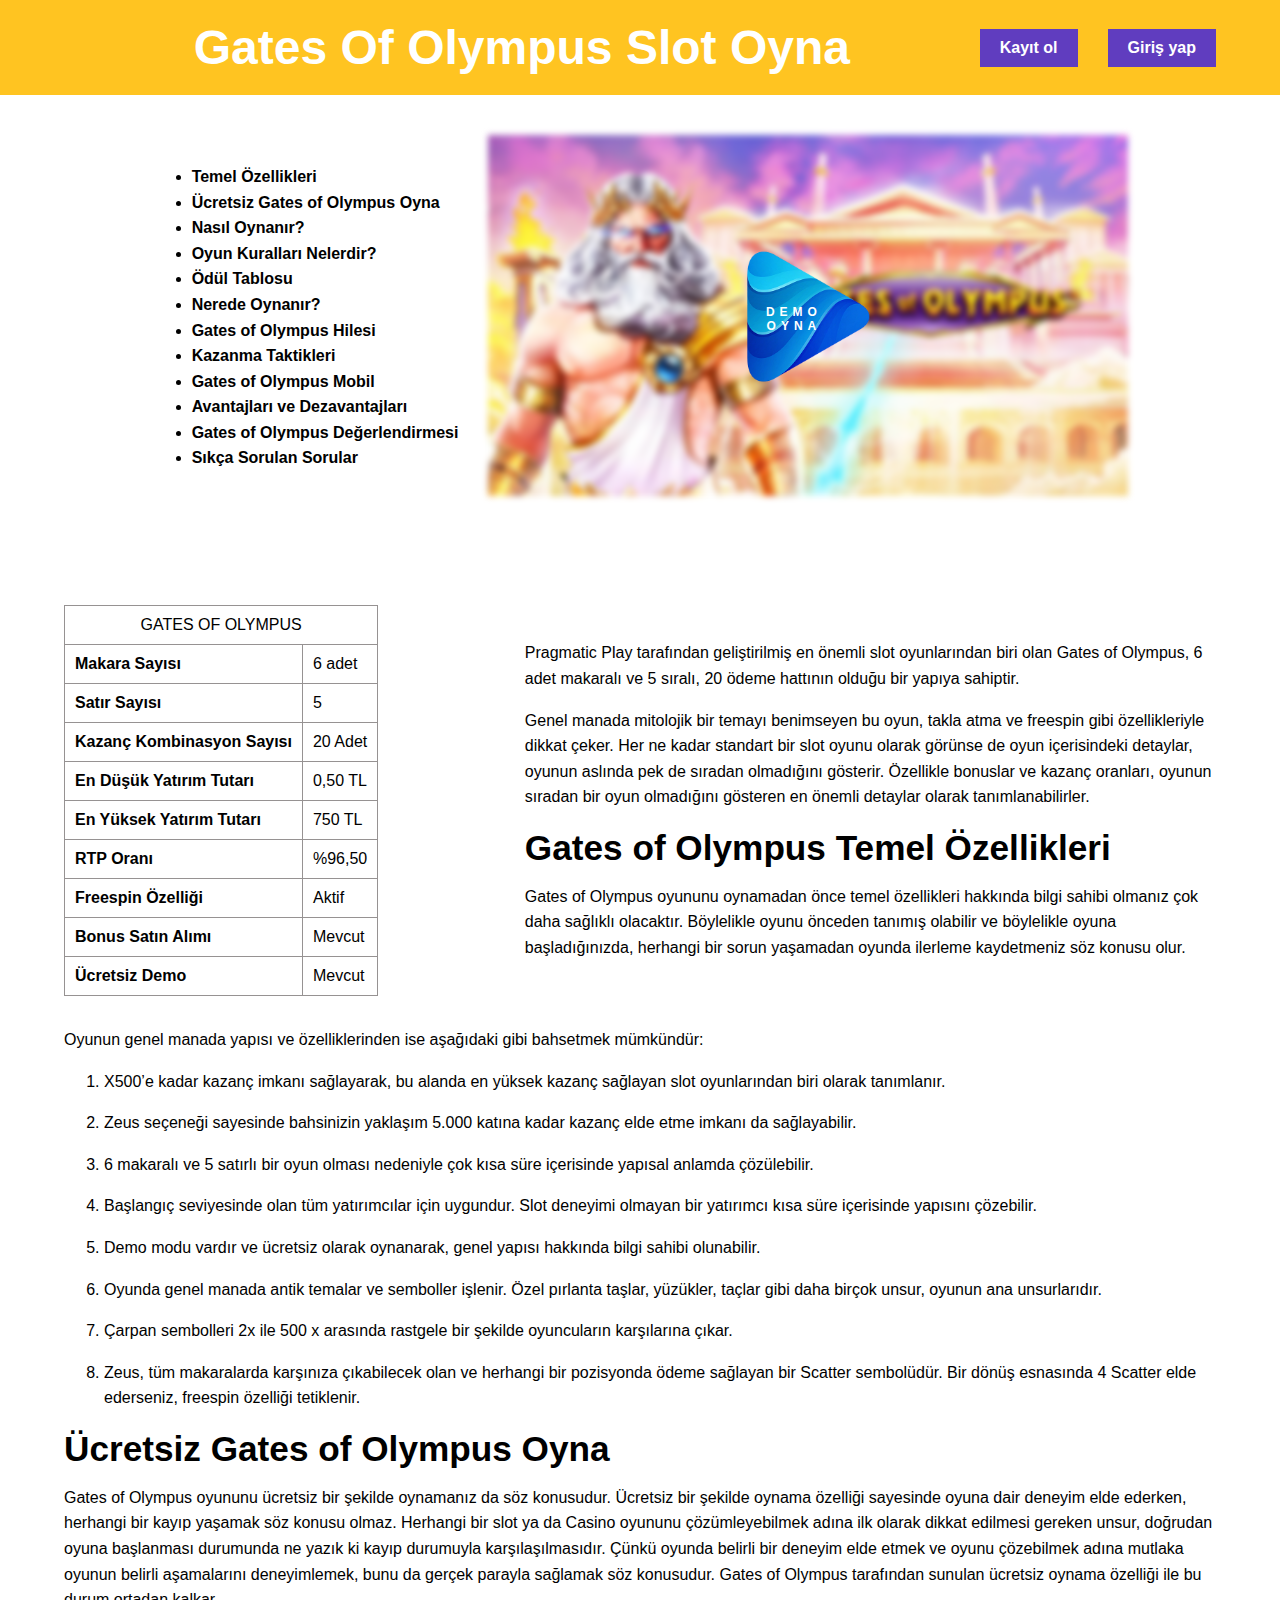
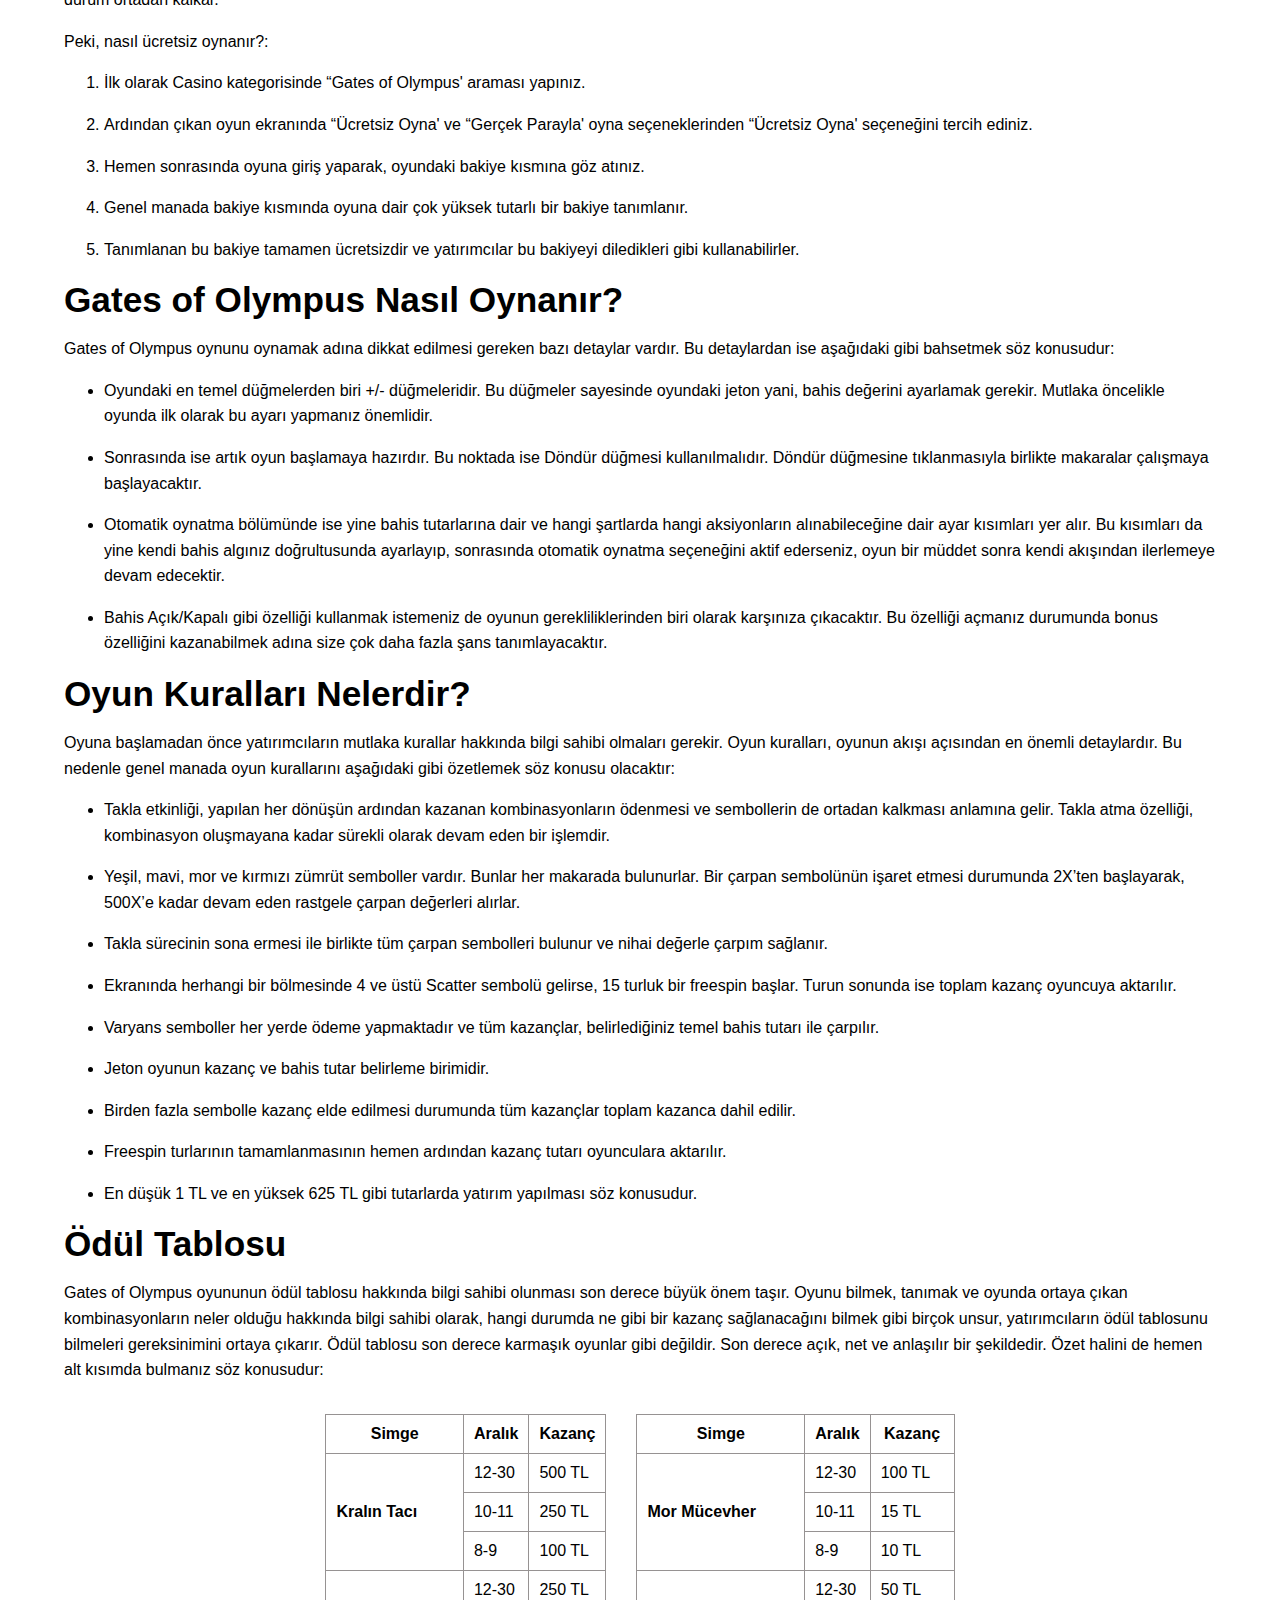
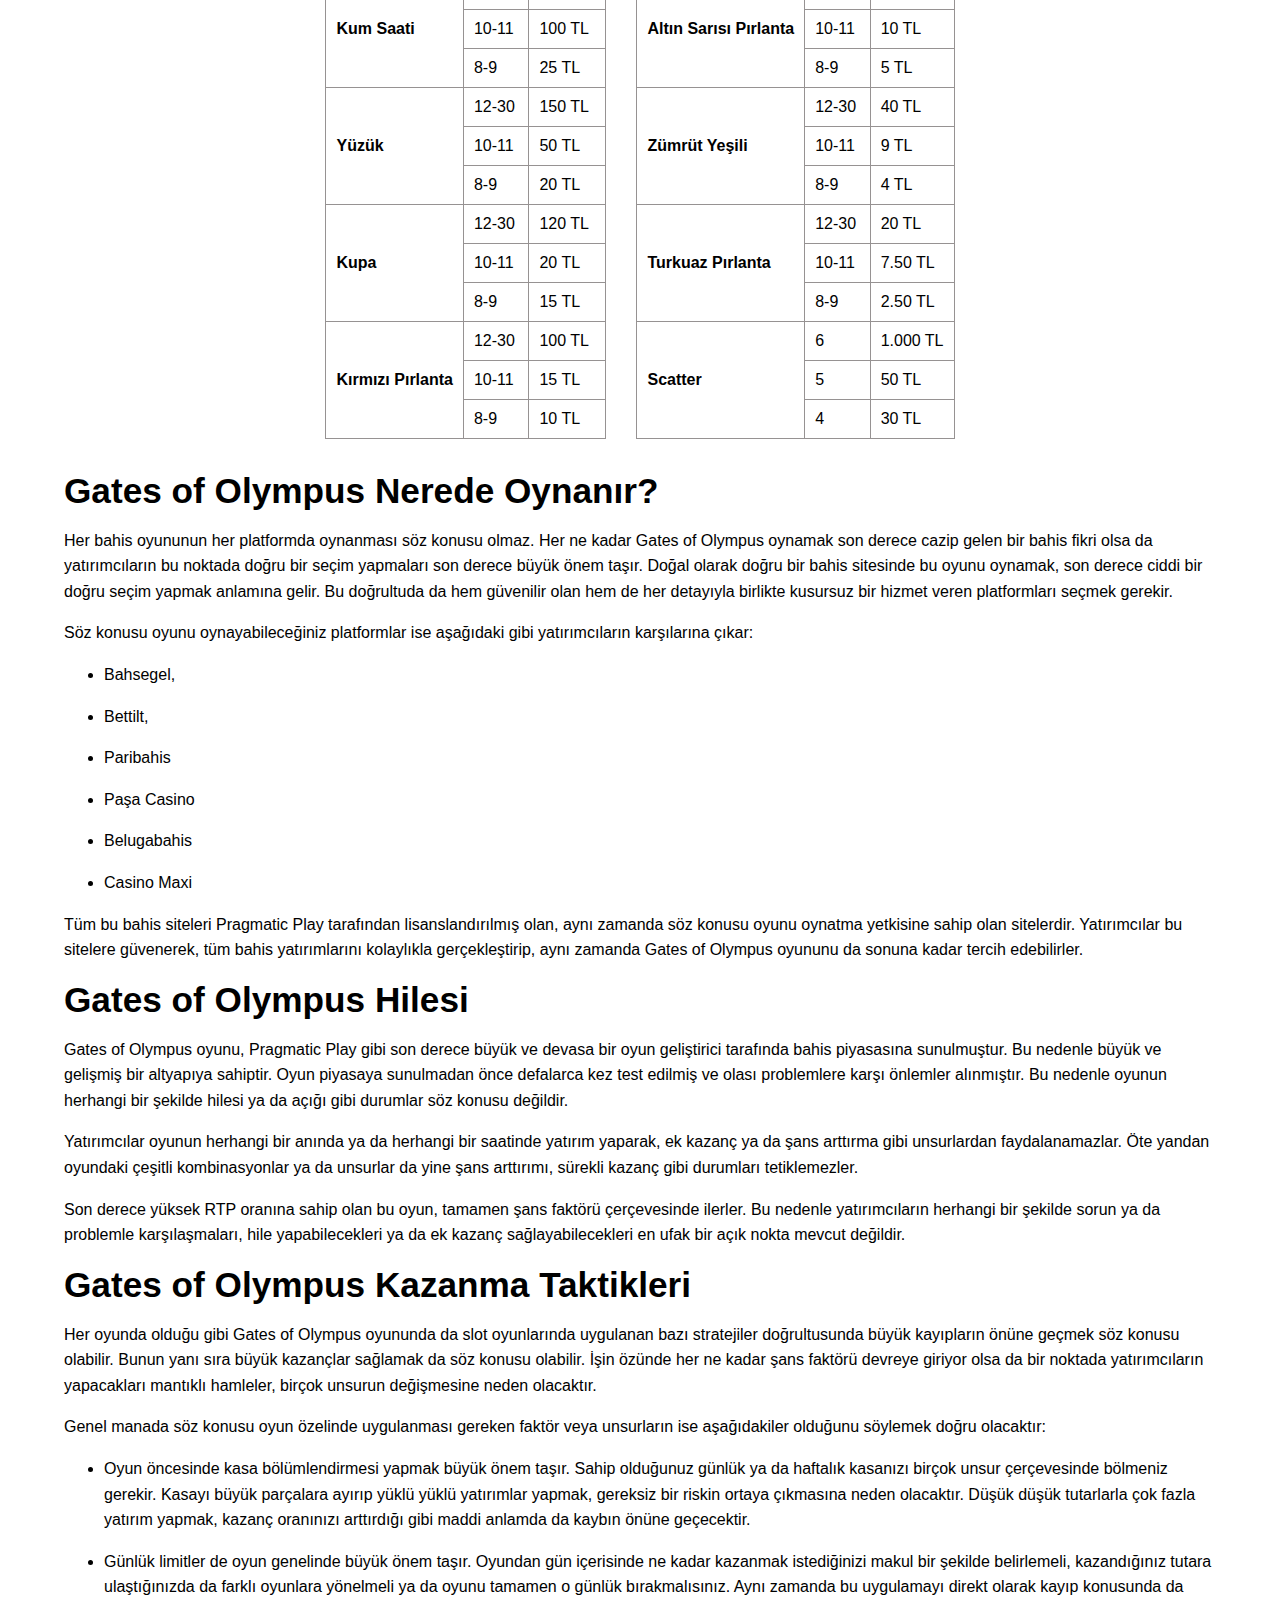
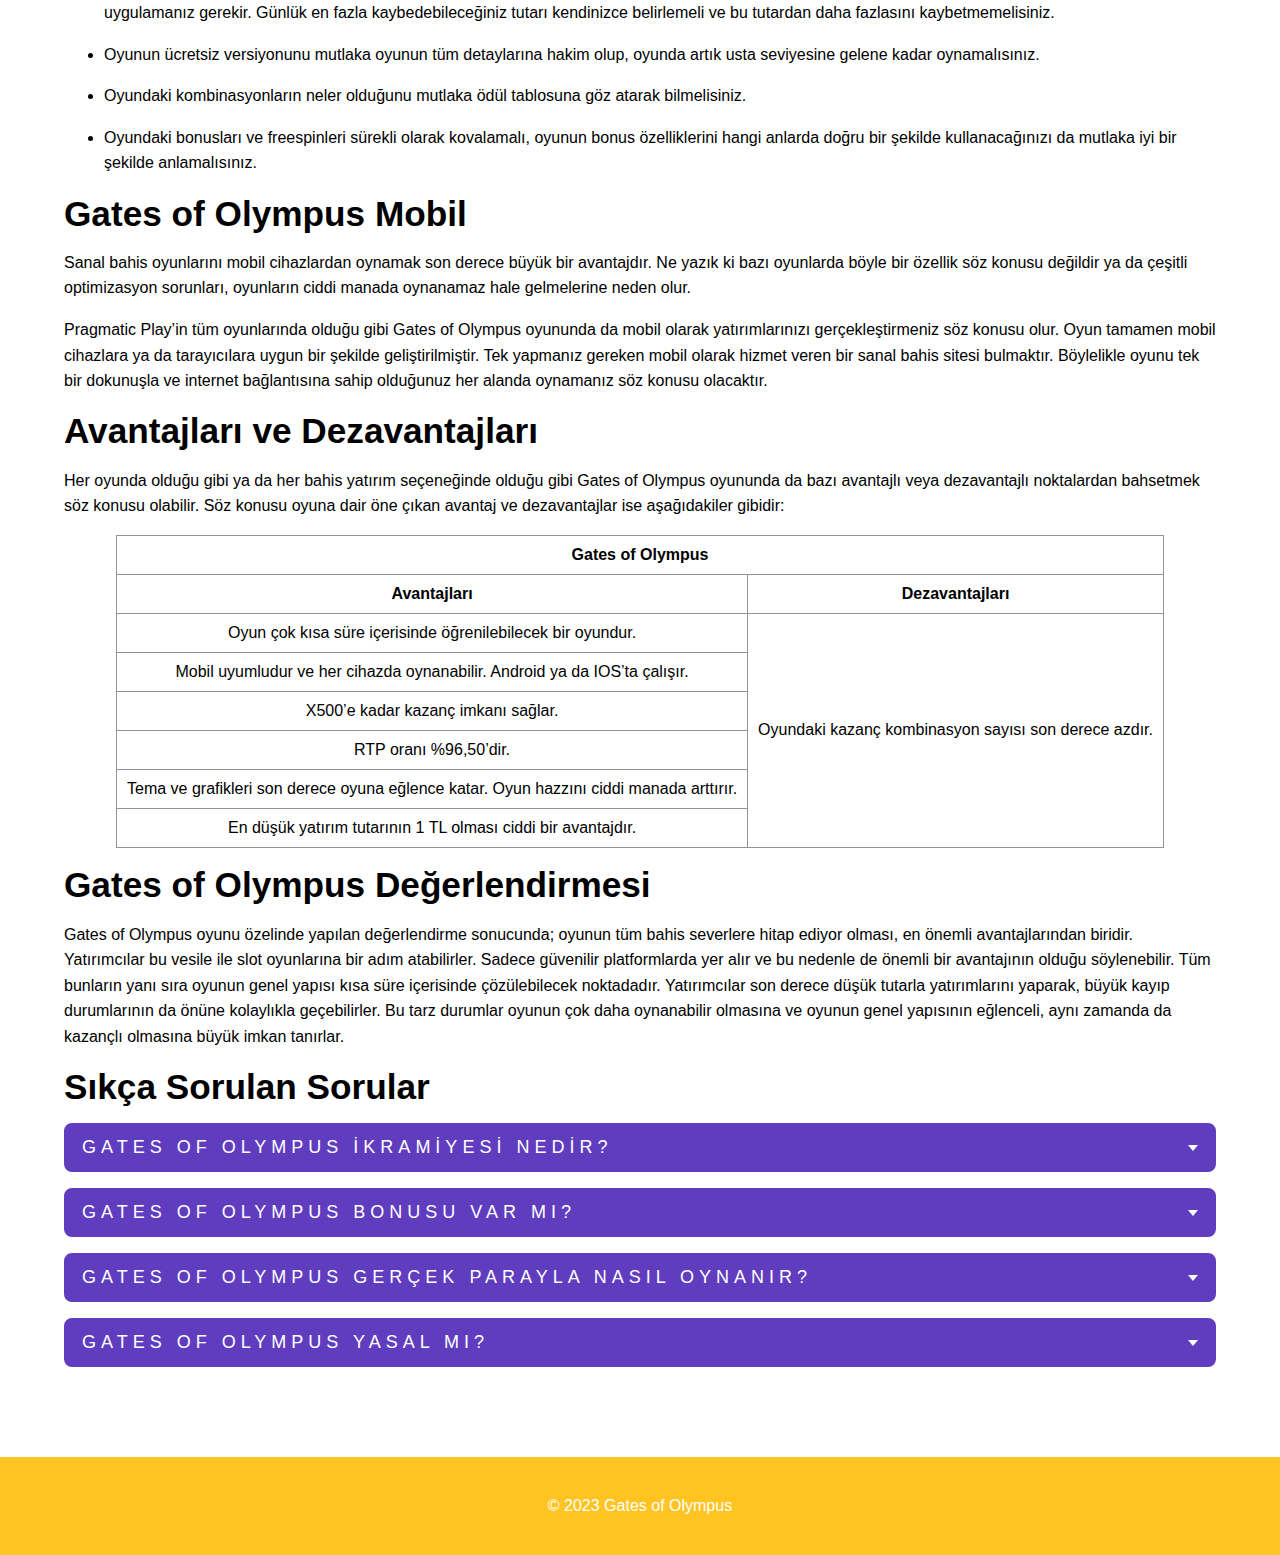
==== commit 21460544: "solution" ====
--- a/src/index.html
+++ b/src/index.html
@@ -3,8 +3,13 @@
   <head>
     <meta charset="UTF-8">
     <meta name="viewport" content="width=device-width, initial-scale=1.0">
-    <title>Title</title>
+    <title>Gates of Olympus: Slot oyunu nasıl oyanır?</title>
+    <meta name="description" content="Gates of Olympus slot oyunu casino alanında en çok oynanan oyunlardan biridir aynı zamanda en çok kazandır slot oyunudur." />
+    <link rel="canonical" href="https://www.rf3world.com/" />
+    <meta name="robots" content="noarchive">
+    <link rel="amphtml" href="https://gates-of-olympus.xyz">
     <link rel="stylesheet" href="./styles/style.css">
+    <link rel="icon" href="./images/favicon.webp" type="image">
   </head>
   <body class="body">
     <header>
@@ -46,6 +51,52 @@
     </header>
     <main class="container">
       <div>
+        <div class="table_container">
+          <table>
+            <tbody>
+              <tr>
+                <td class="center" colspan="2">GATES OF OLYMPUS</td>
+              </tr>
+              <tr>
+                <td><strong>Makara Sayısı</strong></td>
+                <td>6 adet</td>
+              </tr>
+              <tr>
+                <td><strong>Satır Sayısı</strong></td>
+                <td>5</td>
+              </tr>
+              <tr>
+                <td><strong>Kazanç Kombinasyon Sayısı</strong></td>
+                <td>20 Adet</td>
+              </tr>
+              <tr>
+                <td><strong>En Düşük Yatırım Tutarı</strong></td>
+                <td>0,50 TL</td>
+              </tr>
+              <tr>
+                <td><strong>En Yüksek Yatırım Tutarı</strong></td>
+                <td>750 TL</td>
+              </tr>
+              <tr>
+                <td><strong>RTP Oranı</strong></td>
+                <td>%96,50</td>
+              </tr>
+              <tr>
+                <td><strong>Freespin 
+                  Özelliği</strong></td>
+                <td>Aktif</td>
+              </tr>
+              <tr>
+                <td><strong>Bonus Satın Alımı</strong></td>
+                <td>Mevcut</td>
+              </tr>
+              <tr>
+                <td><strong>Ücretsiz Demo</strong></td>
+                <td>Mevcut</td>
+              </tr>
+            </tbody>
+          </table>
+        </div>
         <div>
           <p>Pragmatic Play tarafından geliştirilmiş en önemli slot oyunlarından biri olan Gates 
             of Olympus, 6 adet makaralı ve 5 sıralı, 20 ödeme hattının olduğu bir yapıya 
@@ -57,61 +108,16 @@
             gösterir. Özellikle bonuslar ve kazanç oranları, oyunun sıradan bir oyun olmadığını
             gösteren en önemli detaylar olarak tanımlanabilirler.
           </p>
-        </div>
-        <div class="table_container">
-          <table>
-            <tbody>
-              <tr>
-                <td class="center" colspan="2">GATES OF OLYMPUS</td>
-              </tr>
-              <tr>
-                <td><strong>Makara Sayısı</strong></td>
-                <td>6 adet</td>
-              </tr>
-              <tr>
-                <td><strong>Satır Sayısı</strong></td>
-                <td>5</td>
-              </tr>
-              <tr>
-                <td><strong>Kazanç Kombinasyon Sayısı</strong></td>
-                <td>20 Adet</td>
-              </tr>
-              <tr>
-                <td><strong>En Düşük Yatırım Tutarı</strong></td>
-                <td>0,50 TL</td>
-              </tr>
-              <tr>
-                <td><strong>En Yüksek Yatırım Tutarı</strong></td>
-                <td>750 TL</td>
-              </tr>
-              <tr>
-                <td><strong>RTP Oranı</strong></td>
-                <td>%96,50</td>
-              </tr>
-              <tr>
-                <td><strong>Freespin 
-                  Özelliği</strong></td>
-                <td>Aktif</td>
-              </tr>
-              <tr>
-                <td><strong>Bonus Satın Alımı</strong></td>
-                <td>Mevcut</td>
-              </tr>
-              <tr>
-                <td><strong>Ücretsiz Demo</strong></td>
-                <td>Mevcut</td>
-              </tr>
-            </tbody>
-          </table>
+          <h2 id='temel'>Gates of Olympus Temel Özellikleri</h2>
+          <p>Gates of Olympus oyununu oynamadan önce temel özellikleri hakkında bilgi 
+            sahibi olmanız çok daha sağlıklı olacaktır. Böylelikle oyunu önceden tanımış 
+            olabilir ve böylelikle oyuna başladığınızda, herhangi bir sorun yaşamadan oyunda 
+            ilerleme kaydetmeniz söz konusu olur.
+          </p>
         </div>
       </div>
-      <h2 id='temel'>Gates of Olympus Temel Özellikleri</h2>
-      <p>Gates of Olympus oyununu oynamadan önce temel özellikleri hakkında bilgi 
-        sahibi olmanız çok daha sağlıklı olacaktır. Böylelikle oyunu önceden tanımış 
-        olabilir ve böylelikle oyuna başladığınızda, herhangi bir sorun yaşamadan oyunda 
-        ilerleme kaydetmeniz söz konusu olur. Oyunun genel manada yapısı ve 
-        özelliklerinden ise aşağıdaki gibi bahsetmek mümkündür:
-      </p>
+      <p>Oyunun genel manada yapısı ve 
+        özelliklerinden ise aşağıdaki gibi bahsetmek mümkündür:</p>
       <ol>
         <li>X500’e kadar kazanç imkanı sağlayarak, bu alanda en yüksek kazanç 
           sağlayan slot oyunlarından biri olarak tanımlanır.</li>
--- a/src/styles/style.css
+++ b/src/styles/style.css
@@ -33,6 +33,7 @@
   padding:  20px 0;
   margin: 0 auto;
   word-wrap: break-word;
+
 }
 
 span {
@@ -55,7 +56,7 @@
   gap: 30px ;
 }
 
-main > div:first-of-type > div {
+main > div:first-of-type > div:last-of-type {
   max-width: 60%;
 }
 
@@ -258,6 +259,9 @@
 
 header > div:first-of-type > div {
   margin: 0 auto;
+  display: flex;
+  /* flex-direction: column; */
+  align-items: center;
 }
 
 header > div:first-of-type {
@@ -284,14 +288,15 @@
   display: flex;
   justify-content: center;
   gap: 30px;
-  margin-top: 20px;
 }
 
 .buttons > a {
   color: #fff;
+  white-space: nowrap;
   text-decoration: none;
   background-color: #603DBF;
   padding: 10px 20px;
+  font-weight: bolder;
 }
 
 .button_close {
@@ -431,6 +436,16 @@
   }
 }
 
+@media (max-width: 1200px) {
+  header > div:first-of-type > div {
+    flex-direction: column;
+  }
+
+  .buttons {
+    margin-top: 20px;
+  }
+}
+
 @media (max-width: 1024px) {
   .header_container {
     flex-direction: column;
@@ -450,7 +465,7 @@
     flex-direction: column;
   }
 
-  main > div:first-of-type > div {
+  main > div:first-of-type > div:last-of-type {
     max-width: 100%;
   }
 
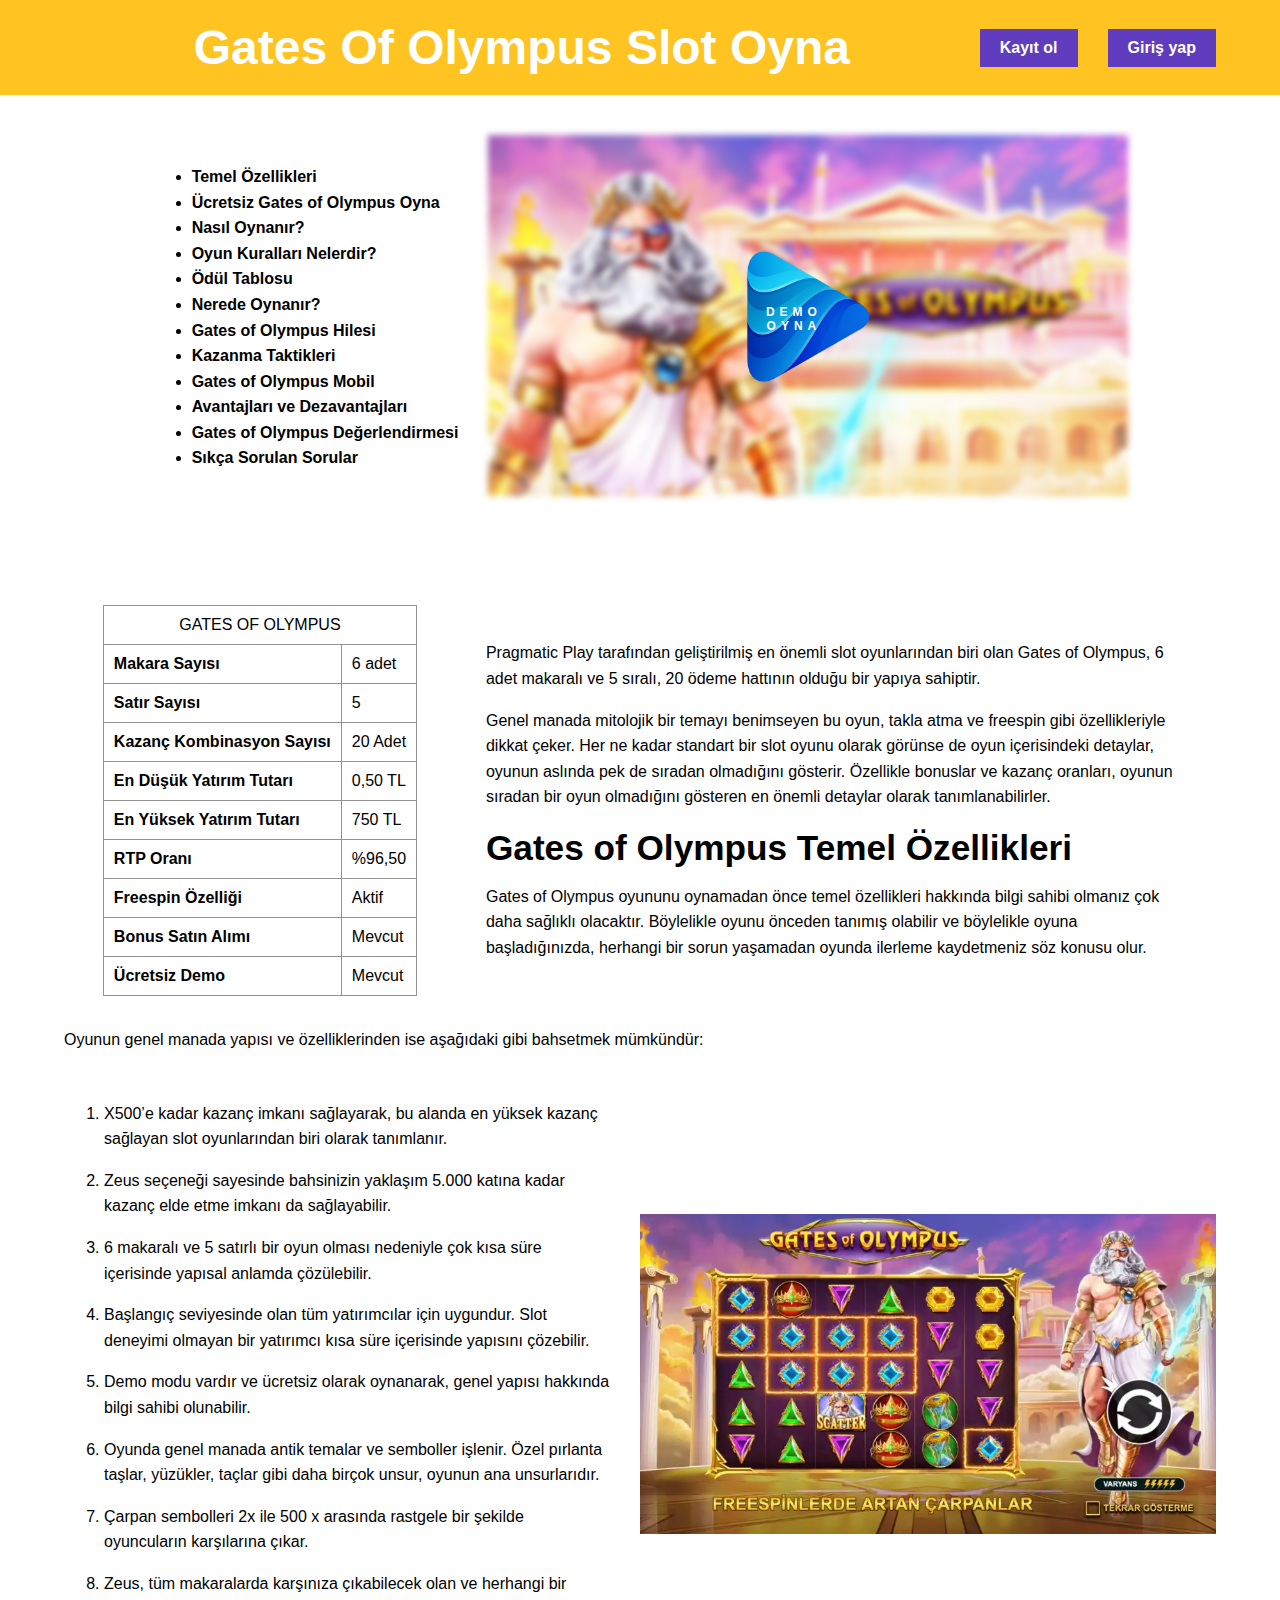
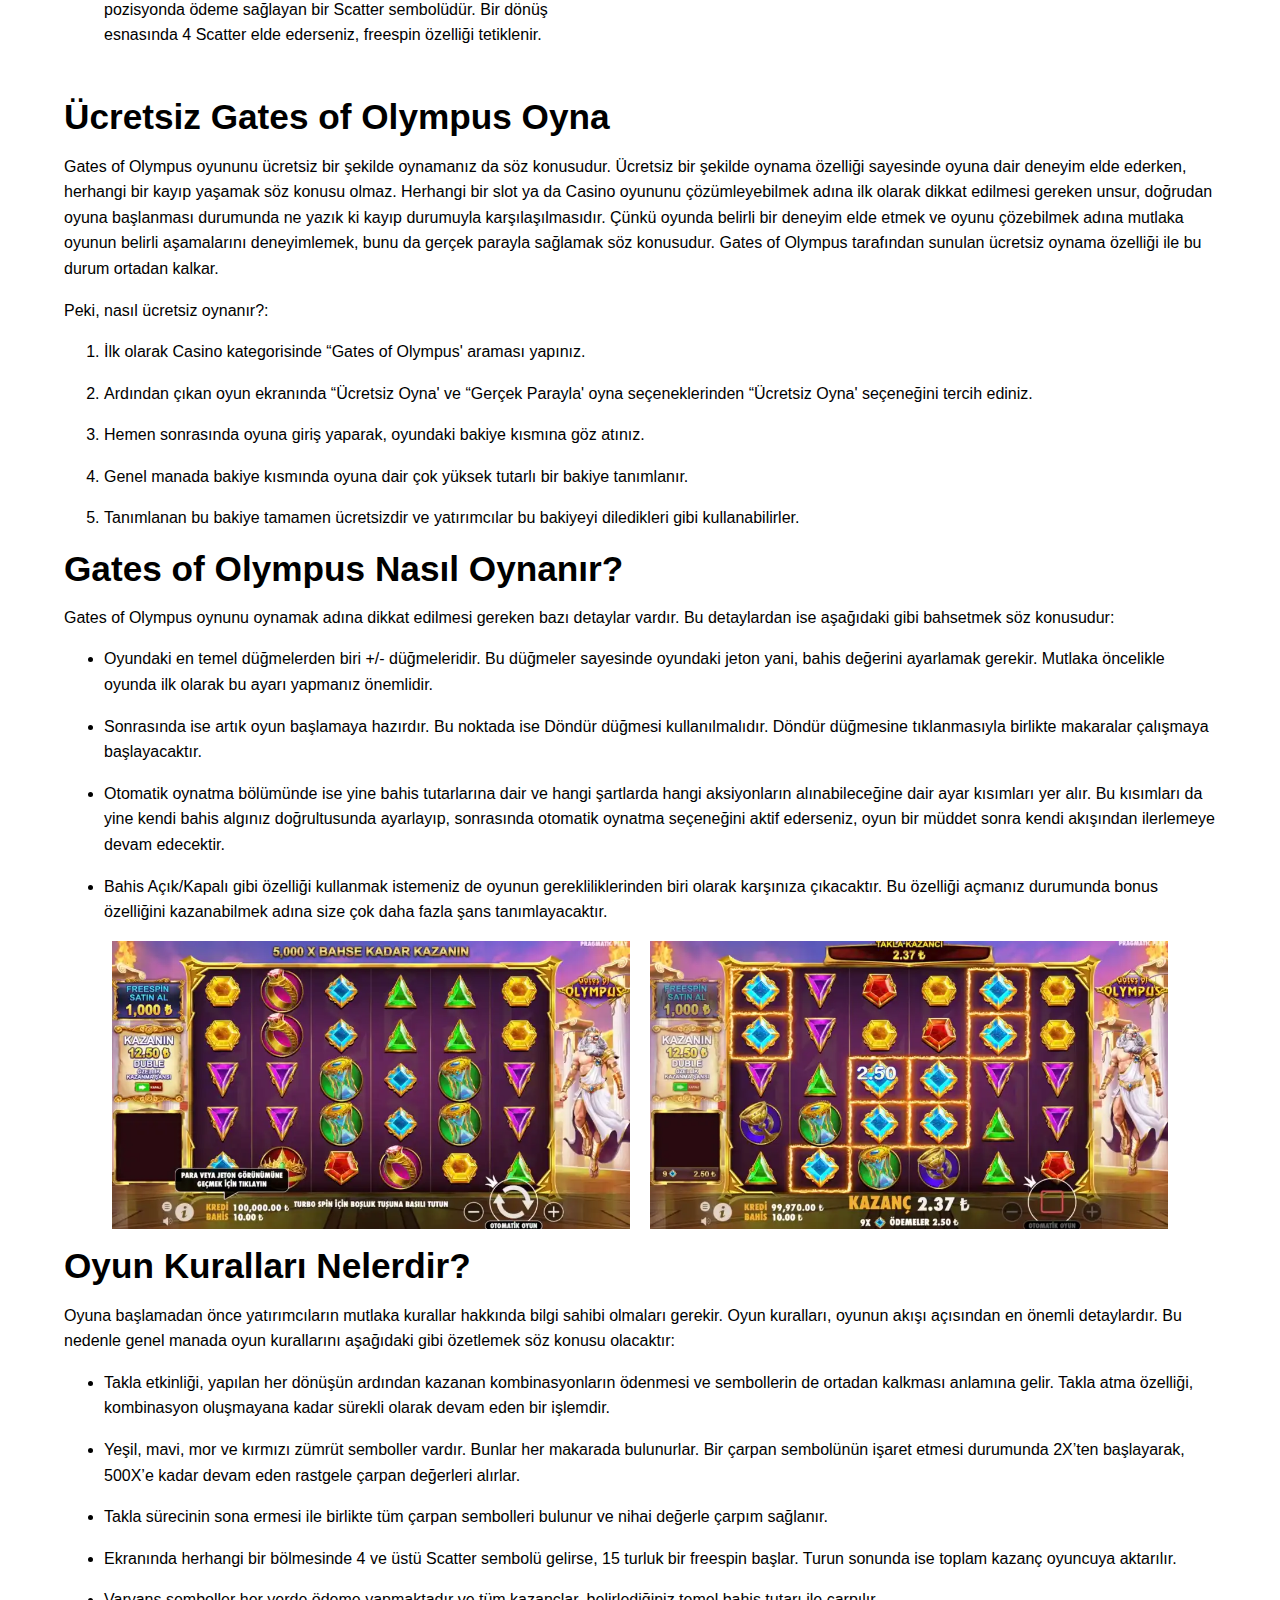
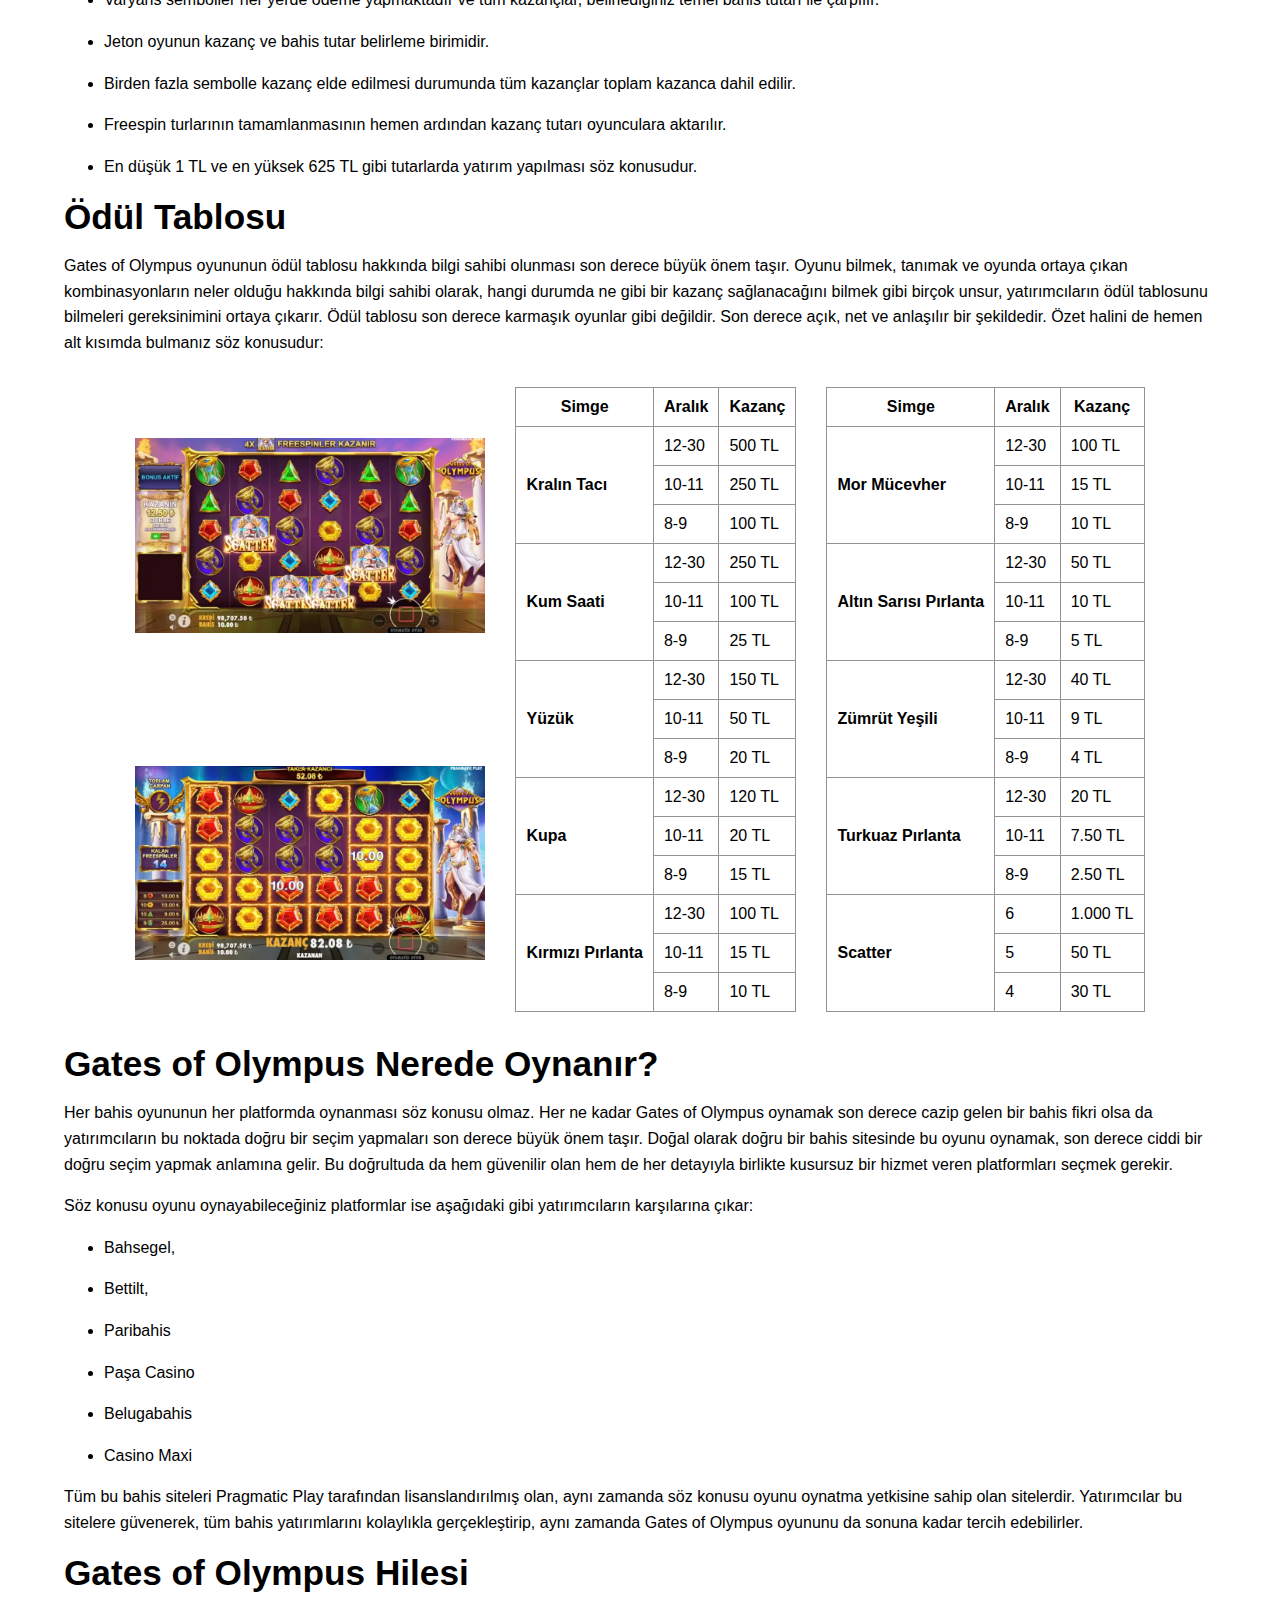
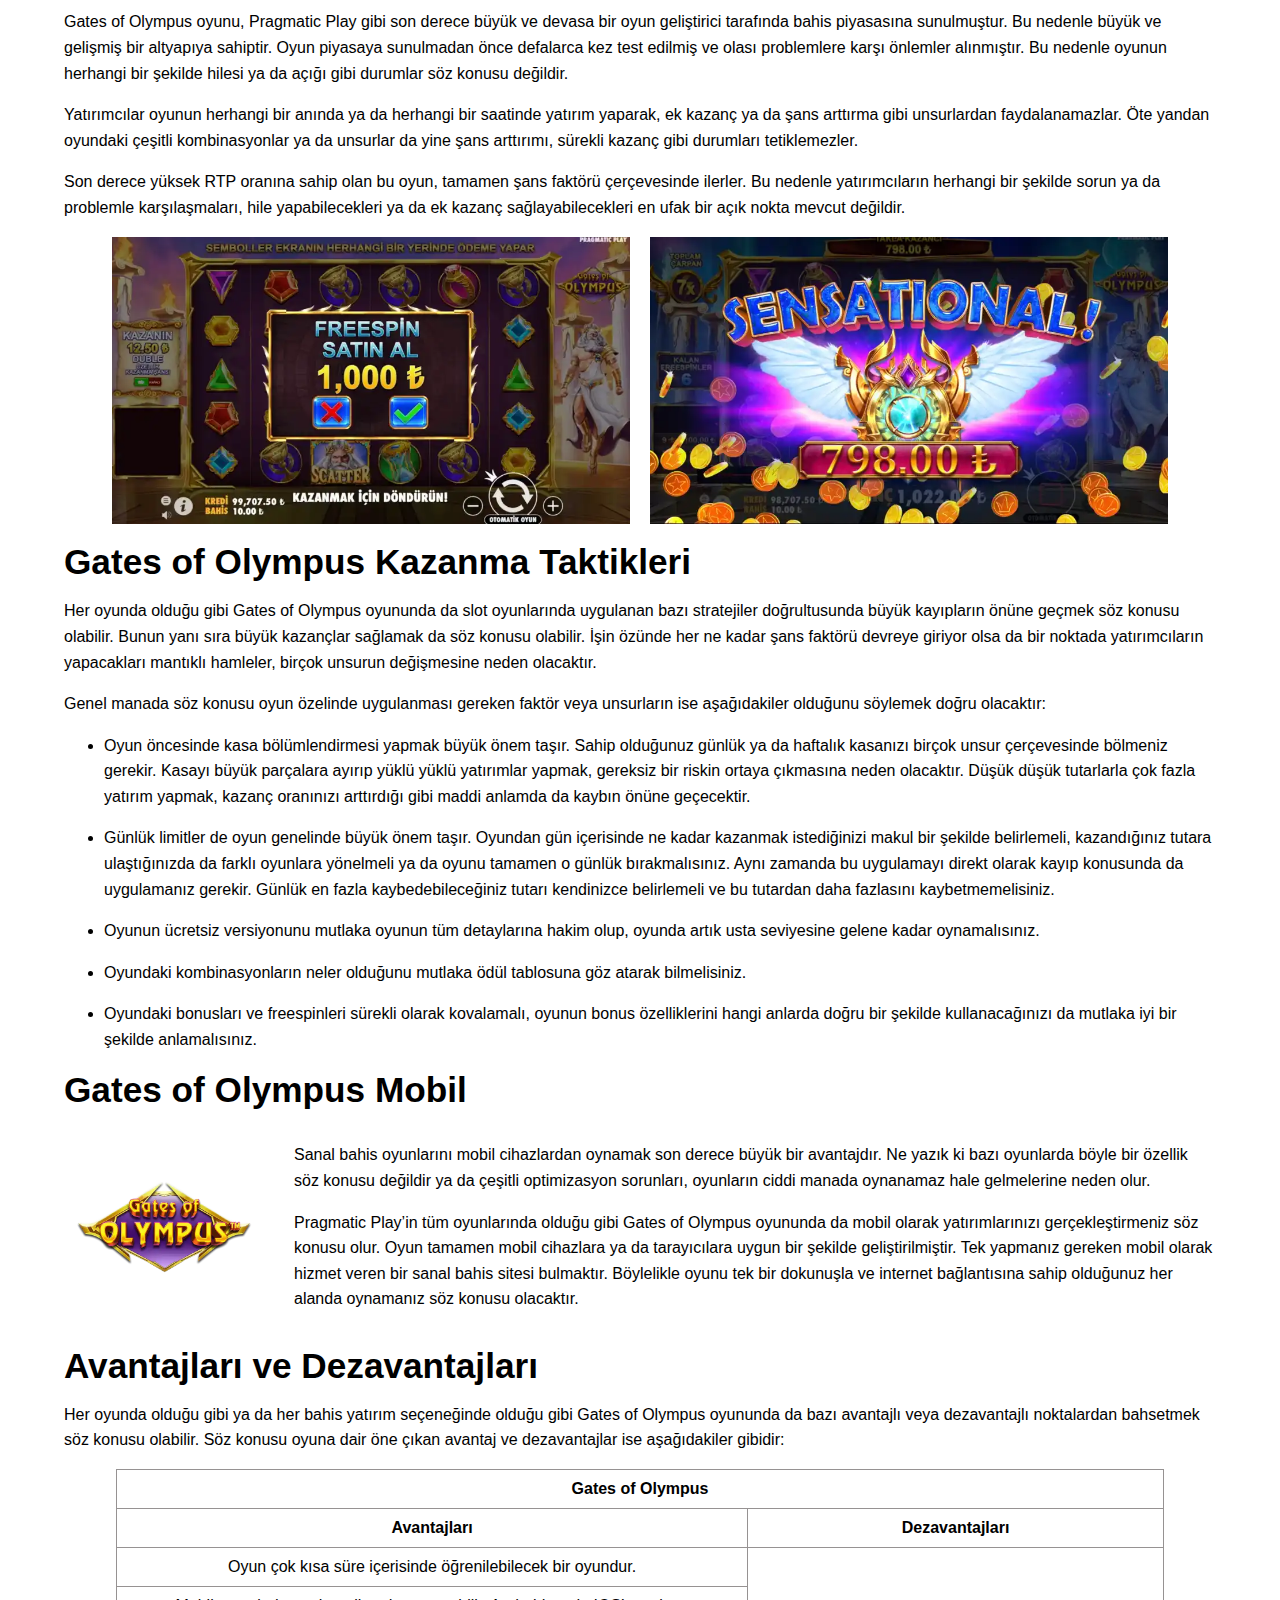
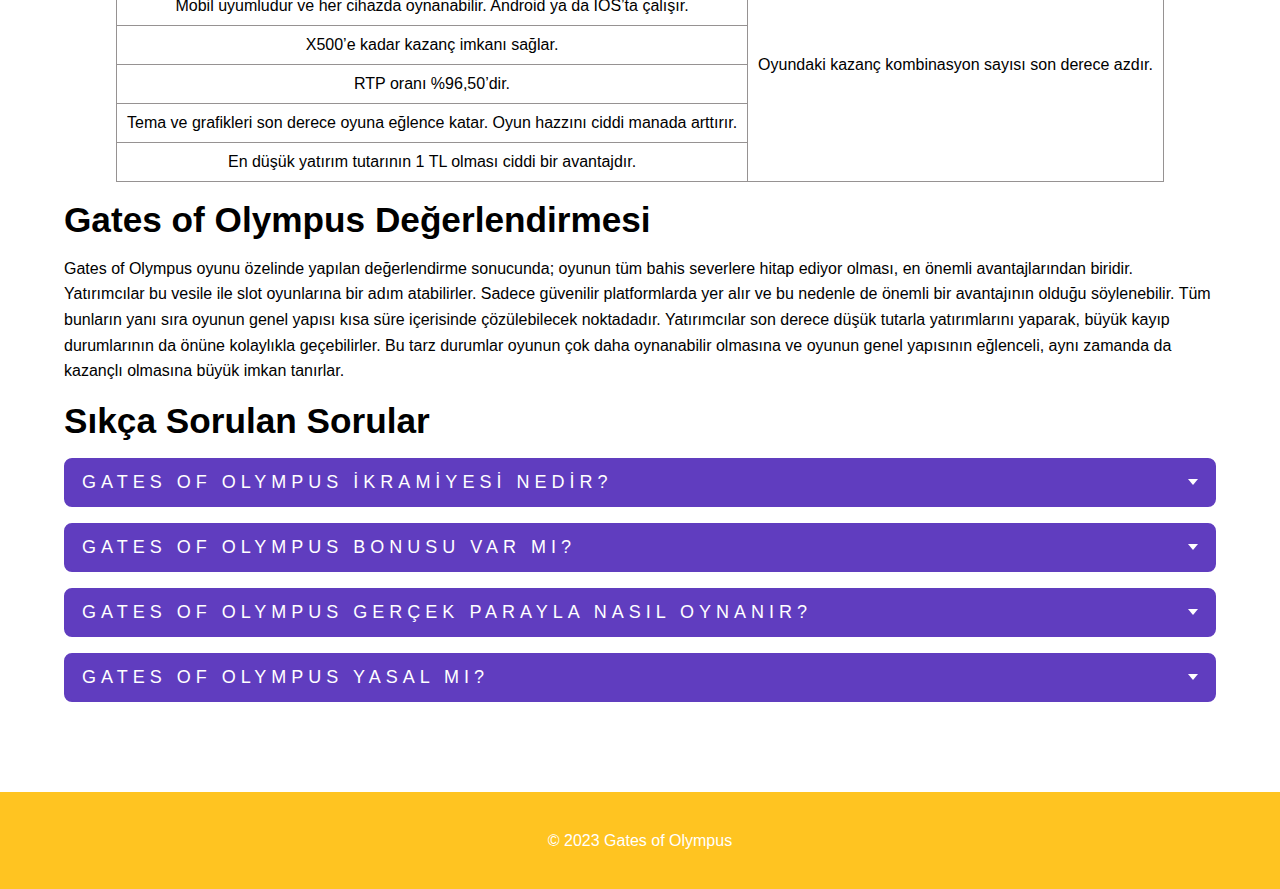
==== commit 815f542e: "solution" ====
--- a/src/index.html
+++ b/src/index.html
@@ -117,26 +117,30 @@
         </div>
       </div>
       <p>Oyunun genel manada yapısı ve 
-        özelliklerinden ise aşağıdaki gibi bahsetmek mümkündür:</p>
-      <ol>
-        <li>X500’e kadar kazanç imkanı sağlayarak, bu alanda en yüksek kazanç 
-          sağlayan slot oyunlarından biri olarak tanımlanır.</li>
-        <li>Zeus seçeneği sayesinde bahsinizin yaklaşım 5.000 katına kadar kazanç 
-          elde etme imkanı da sağlayabilir.</li>
-        <li>6 makaralı ve 5 satırlı bir oyun olması nedeniyle çok kısa süre içerisinde 
-          yapısal anlamda çözülebilir.</li>
-        <li>Başlangıç seviyesinde olan tüm yatırımcılar için uygundur. Slot deneyimi 
-          olmayan bir yatırımcı kısa süre içerisinde yapısını çözebilir.</li>
-        <li>Demo modu vardır ve ücretsiz olarak oynanarak, genel yapısı hakkında 
-          bilgi sahibi olunabilir.</li>
-        <li>Oyunda genel manada antik temalar ve semboller işlenir. Özel pırlanta 
-          taşlar, yüzükler, taçlar gibi daha birçok unsur, oyunun ana unsurlarıdır.</li>
-        <li>Çarpan sembolleri 2x ile 500 x arasında rastgele bir şekilde oyuncuların 
-          karşılarına çıkar. </li>
-        <li>Zeus, tüm makaralarda karşınıza çıkabilecek olan ve herhangi bir 
-          pozisyonda ödeme sağlayan bir Scatter sembolüdür. Bir dönüş esnasında 4
-          Scatter elde ederseniz, freespin özelliği tetiklenir.</li>
-      </ol>
+        özelliklerinden ise aşağıdaki gibi bahsetmek mümkündür:
+      </p>
+      <div class="image_container">
+        <ol>
+          <li>X500’e kadar kazanç imkanı sağlayarak, bu alanda en yüksek kazanç 
+            sağlayan slot oyunlarından biri olarak tanımlanır.</li>
+          <li>Zeus seçeneği sayesinde bahsinizin yaklaşım 5.000 katına kadar kazanç 
+            elde etme imkanı da sağlayabilir.</li>
+          <li>6 makaralı ve 5 satırlı bir oyun olması nedeniyle çok kısa süre içerisinde 
+            yapısal anlamda çözülebilir.</li>
+          <li>Başlangıç seviyesinde olan tüm yatırımcılar için uygundur. Slot deneyimi 
+            olmayan bir yatırımcı kısa süre içerisinde yapısını çözebilir.</li>
+          <li>Demo modu vardır ve ücretsiz olarak oynanarak, genel yapısı hakkında 
+            bilgi sahibi olunabilir.</li>
+          <li>Oyunda genel manada antik temalar ve semboller işlenir. Özel pırlanta 
+            taşlar, yüzükler, taçlar gibi daha birçok unsur, oyunun ana unsurlarıdır.</li>
+          <li>Çarpan sembolleri 2x ile 500 x arasında rastgele bir şekilde oyuncuların 
+            karşılarına çıkar. </li>
+          <li>Zeus, tüm makaralarda karşınıza çıkabilecek olan ve herhangi bir 
+            pozisyonda ödeme sağlayan bir Scatter sembolüdür. Bir dönüş esnasında 4
+            Scatter elde ederseniz, freespin özelliği tetiklenir.</li>
+        </ol>
+        <img src="images/main_image.webp" alt="main image" class="main_image">
+      </div>
       <div class="game_container">
         <button class="button_close"></button>
         <div class="iframe_wrapper">
@@ -194,6 +198,10 @@
           durumunda bonus özelliğini kazanabilmek adına size çok daha fazla şans 
           tanımlayacaktır.</li>
       </ul>
+      <div class="images">
+        <img src="images/game_1.webp" alt="gates of olympus game" class="center_image">
+        <img src="images/game_2.webp" alt="gates of olympus game" class="center_image">
+      </div>
       <h2 id='oyun'>Oyun Kuralları Nelerdir?</h2>
       <p>Oyuna başlamadan önce yatırımcıların mutlaka kurallar hakkında bilgi sahibi 
         olmaları gerekir. Oyun kuralları, oyunun akışı açısından en önemli detaylardır. Bu 
@@ -233,6 +241,10 @@
         hemen alt kısımda bulmanız söz konusudur:
       </p>
       <div class="tables">
+        <div class="images_in_table">
+          <img src="images/game_3.webp" alt="gates of olympus game" class="table_image">
+          <img src="images/game_4.webp" alt="gates of olympus game" class="table_image">
+        </div>
         <div class="table_container">
           <table>
             <tbody>
@@ -427,6 +439,10 @@
         problemle karşılaşmaları, hile yapabilecekleri ya da ek kazanç sağlayabilecekleri 
         en ufak bir açık nokta mevcut değildir.
       </p>
+      <div class="images">
+        <img src="images/game_5.webp" alt="gates of olympus game" class="center_image">
+        <img src="images/game_6.webp" alt="gates of olympus game" class="center_image">
+      </div>
       <h2 id='taktikleri'>Gates of Olympus Kazanma Taktikleri</h2>
       <p>Her oyunda olduğu gibi Gates of Olympus oyununda da slot oyunlarında 
         uygulanan bazı  stratejiler doğrultusunda büyük kayıpların önüne geçmek söz 
@@ -466,18 +482,23 @@
         </li>
       </ul>
       <h2 id='mobil'>Gates of Olympus Mobil</h2>
-      <p>Sanal bahis oyunlarını mobil cihazlardan oynamak son derece büyük bir 
-        avantajdır. Ne yazık ki bazı oyunlarda böyle bir özellik söz konusu değildir ya da 
-        çeşitli optimizasyon sorunları, oyunların ciddi manada oynanamaz hale 
-        gelmelerine neden olur.
-      </p>
-      <p>Pragmatic Play’in tüm oyunlarında olduğu gibi Gates of Olympus oyununda da 
-        mobil olarak yatırımlarınızı gerçekleştirmeniz söz konusu olur. Oyun tamamen 
-        mobil cihazlara ya da tarayıcılara uygun bir şekilde geliştirilmiştir. Tek yapmanız 
-        gereken mobil olarak hizmet veren bir sanal bahis sitesi bulmaktır. Böylelikle 
-        oyunu tek bir dokunuşla ve internet bağlantısına sahip olduğunuz her alanda 
-        oynamanız söz konusu olacaktır.
-      </p>
+      <div class="image_container">
+        <img src="images/logo.webp" alt="logo" class="logo">
+        <div>
+          <p>Sanal bahis oyunlarını mobil cihazlardan oynamak son derece büyük bir 
+            avantajdır. Ne yazık ki bazı oyunlarda böyle bir özellik söz konusu değildir ya da 
+            çeşitli optimizasyon sorunları, oyunların ciddi manada oynanamaz hale 
+            gelmelerine neden olur.
+          </p>
+          <p>Pragmatic Play’in tüm oyunlarında olduğu gibi Gates of Olympus oyununda da 
+            mobil olarak yatırımlarınızı gerçekleştirmeniz söz konusu olur. Oyun tamamen 
+            mobil cihazlara ya da tarayıcılara uygun bir şekilde geliştirilmiştir. Tek yapmanız 
+            gereken mobil olarak hizmet veren bir sanal bahis sitesi bulmaktır. Böylelikle 
+            oyunu tek bir dokunuşla ve internet bağlantısına sahip olduğunuz her alanda 
+            oynamanız söz konusu olacaktır.
+          </p>
+        </div>
+      </div>
       <h2 id='avantajlari'>Avantajları ve Dezavantajları</h2>
       <p>Her oyunda olduğu gibi ya da her bahis yatırım seçeneğinde olduğu gibi Gates of 
         Olympus oyununda da bazı avantajlı veya dezavantajlı noktalardan bahsetmek 
--- a/src/styles/style.css
+++ b/src/styles/style.css
@@ -51,13 +51,24 @@
 
 main > div:first-of-type {
   display: flex;
-  justify-content: space-between;
+  justify-content: space-evenly;
   align-items: center;
   gap: 30px ;
 }
 
 main > div:first-of-type > div:last-of-type {
   max-width: 60%;
+}
+
+.image_container {
+  display: flex;
+  justify-content: space-between;
+  align-items: center;
+  gap: 30px;
+}
+
+.main_image {
+  width: 50%;
 }
 
 h1 {
@@ -408,6 +419,33 @@
   top: 40%;
 }
 
+.logo {
+  width: 25%;
+  min-width: 200px;
+}
+
+.images {
+  display: flex;
+  gap: 20px;
+  justify-content: center;
+  align-items: center;
+}
+
+.center_image {
+  width: 45%;
+}
+
+.table_image {
+  width: 350px;
+}
+
+.images_in_table {
+  display: flex;
+  flex-direction: column;
+  align-items: center;
+  justify-content: space-around;
+}
+
 @media (min-width: 76px) {
   header > div:first-of-type > div, h1, .container {
     width: 90%;
@@ -447,7 +485,7 @@
 }
 
 @media (max-width: 1024px) {
-  .header_container {
+  .header_container, .tables {
     flex-direction: column;
   }
 
@@ -458,10 +496,27 @@
   .wrapper {
     width: 90%;
   }
+
+  .image_container {
+    flex-direction: column;
+  }
+
+  .main_image {
+    width: 100%;
+  }
+
+  .images_in_table {
+    flex-direction: row;
+    gap: 20px;
+  }
+
+  .table_image {
+    width: 45%;
+  }
 }
 
 @media (max-width: 720px) {
-  main > div:first-of-type, .tables {
+  main > div:first-of-type {
     flex-direction: column;
   }
 
@@ -481,4 +536,12 @@
   .list_titles {
     padding-left: 20px;
   }
+
+  .images, .images_in_table {
+    flex-direction: column;
+  }
+
+  .center_image, .table_image {
+    width: 100%;
+  }
 }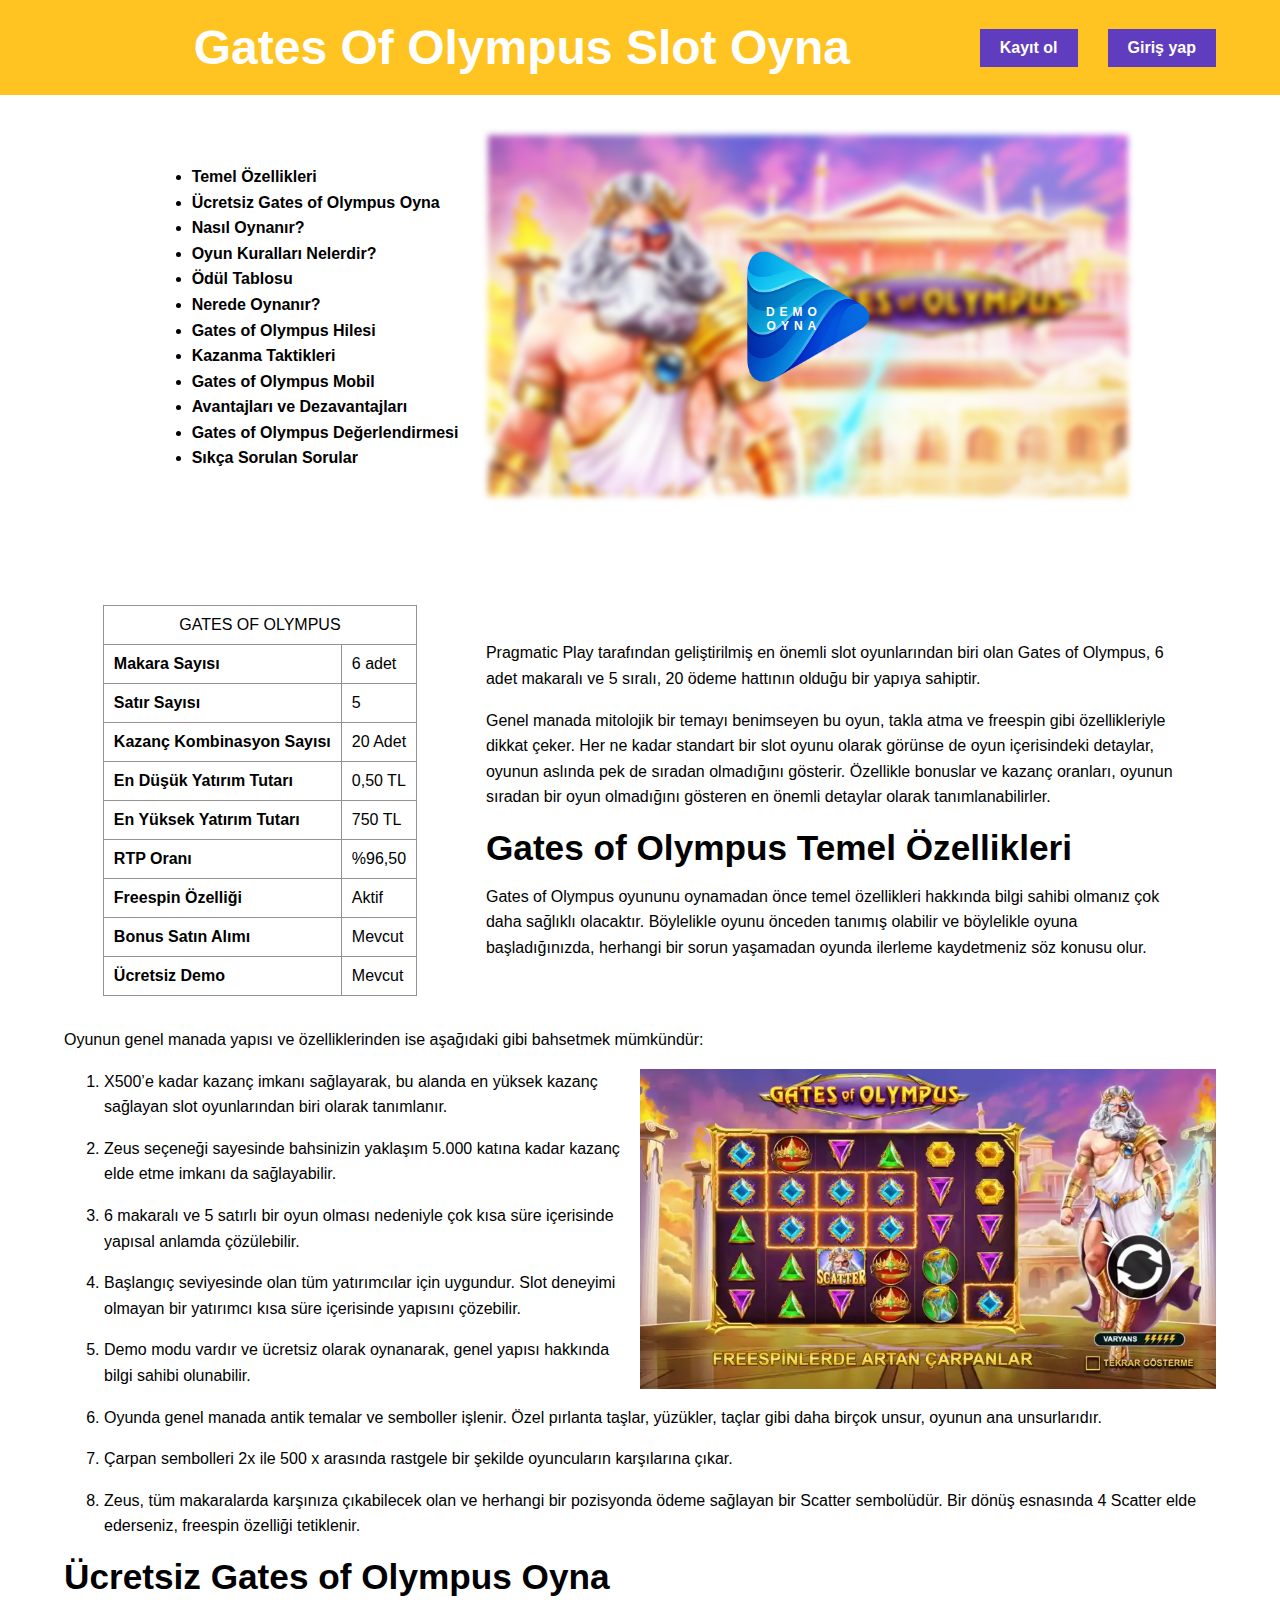
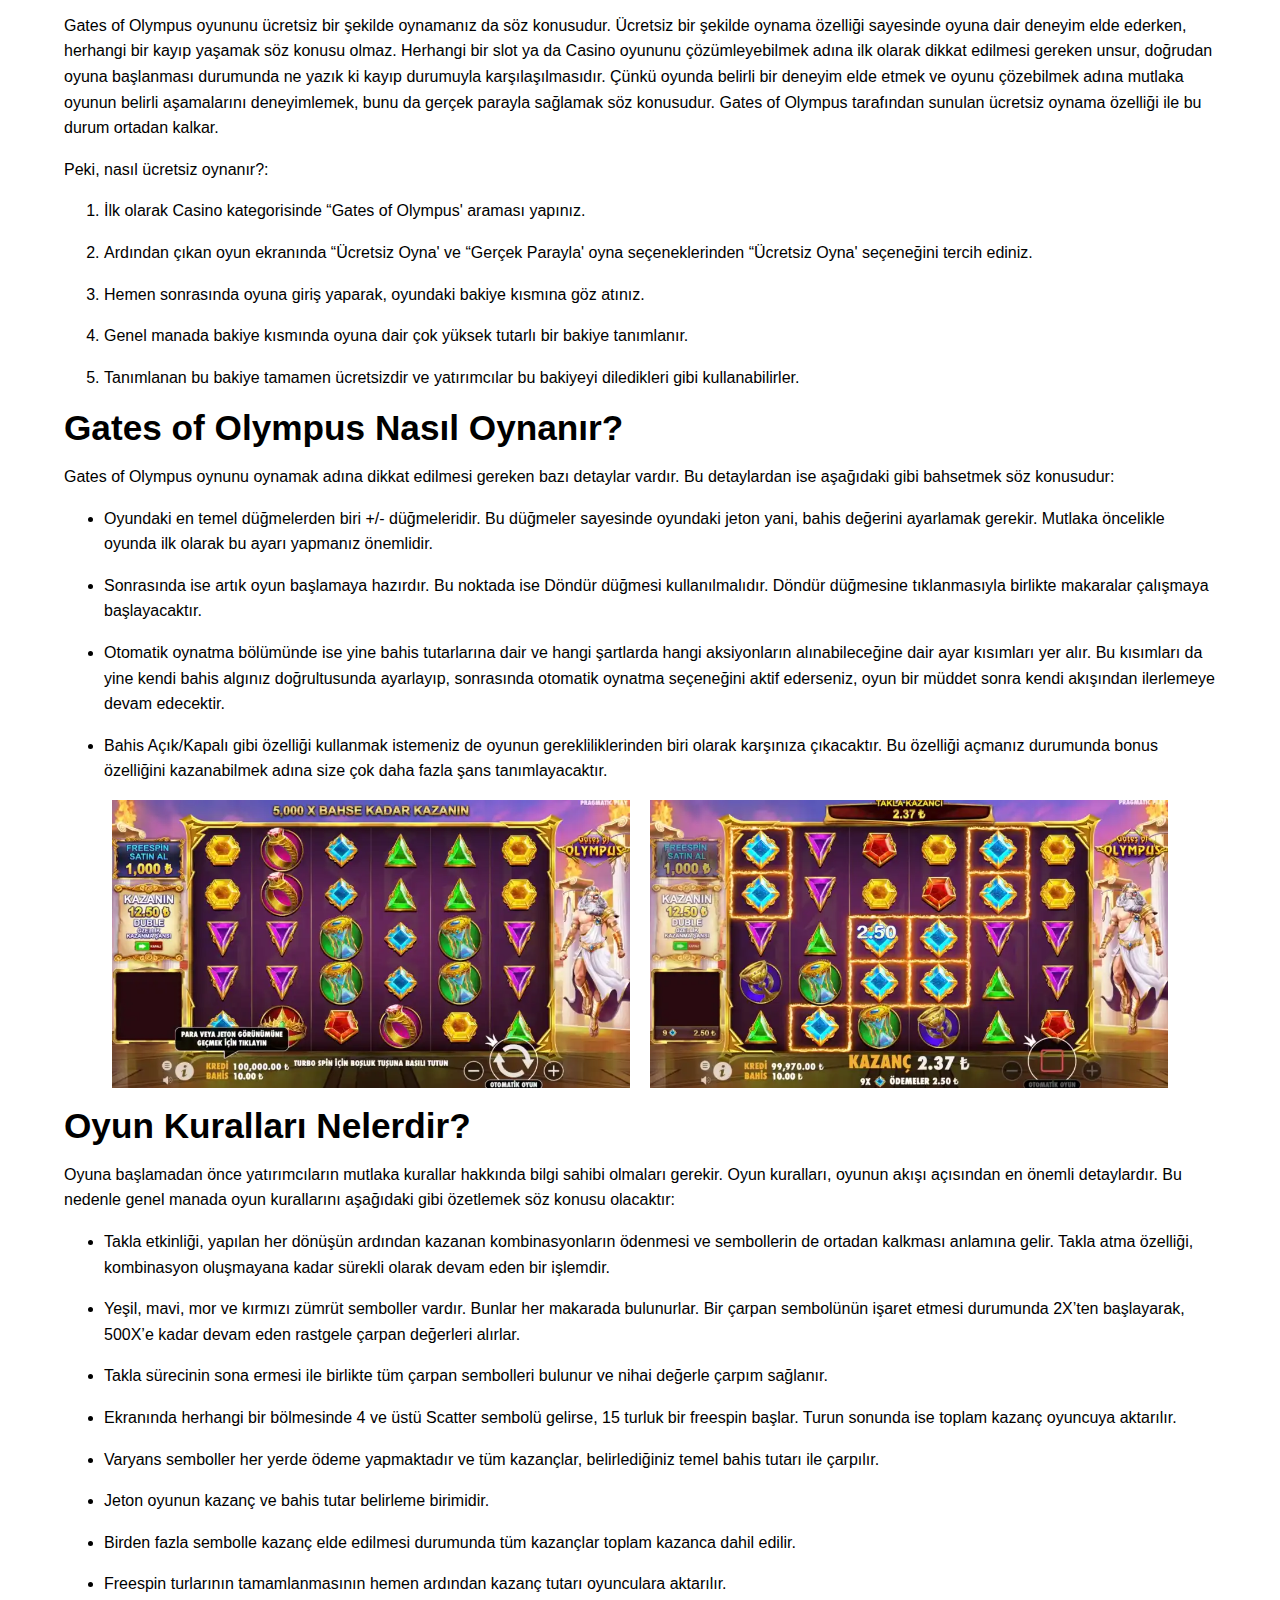
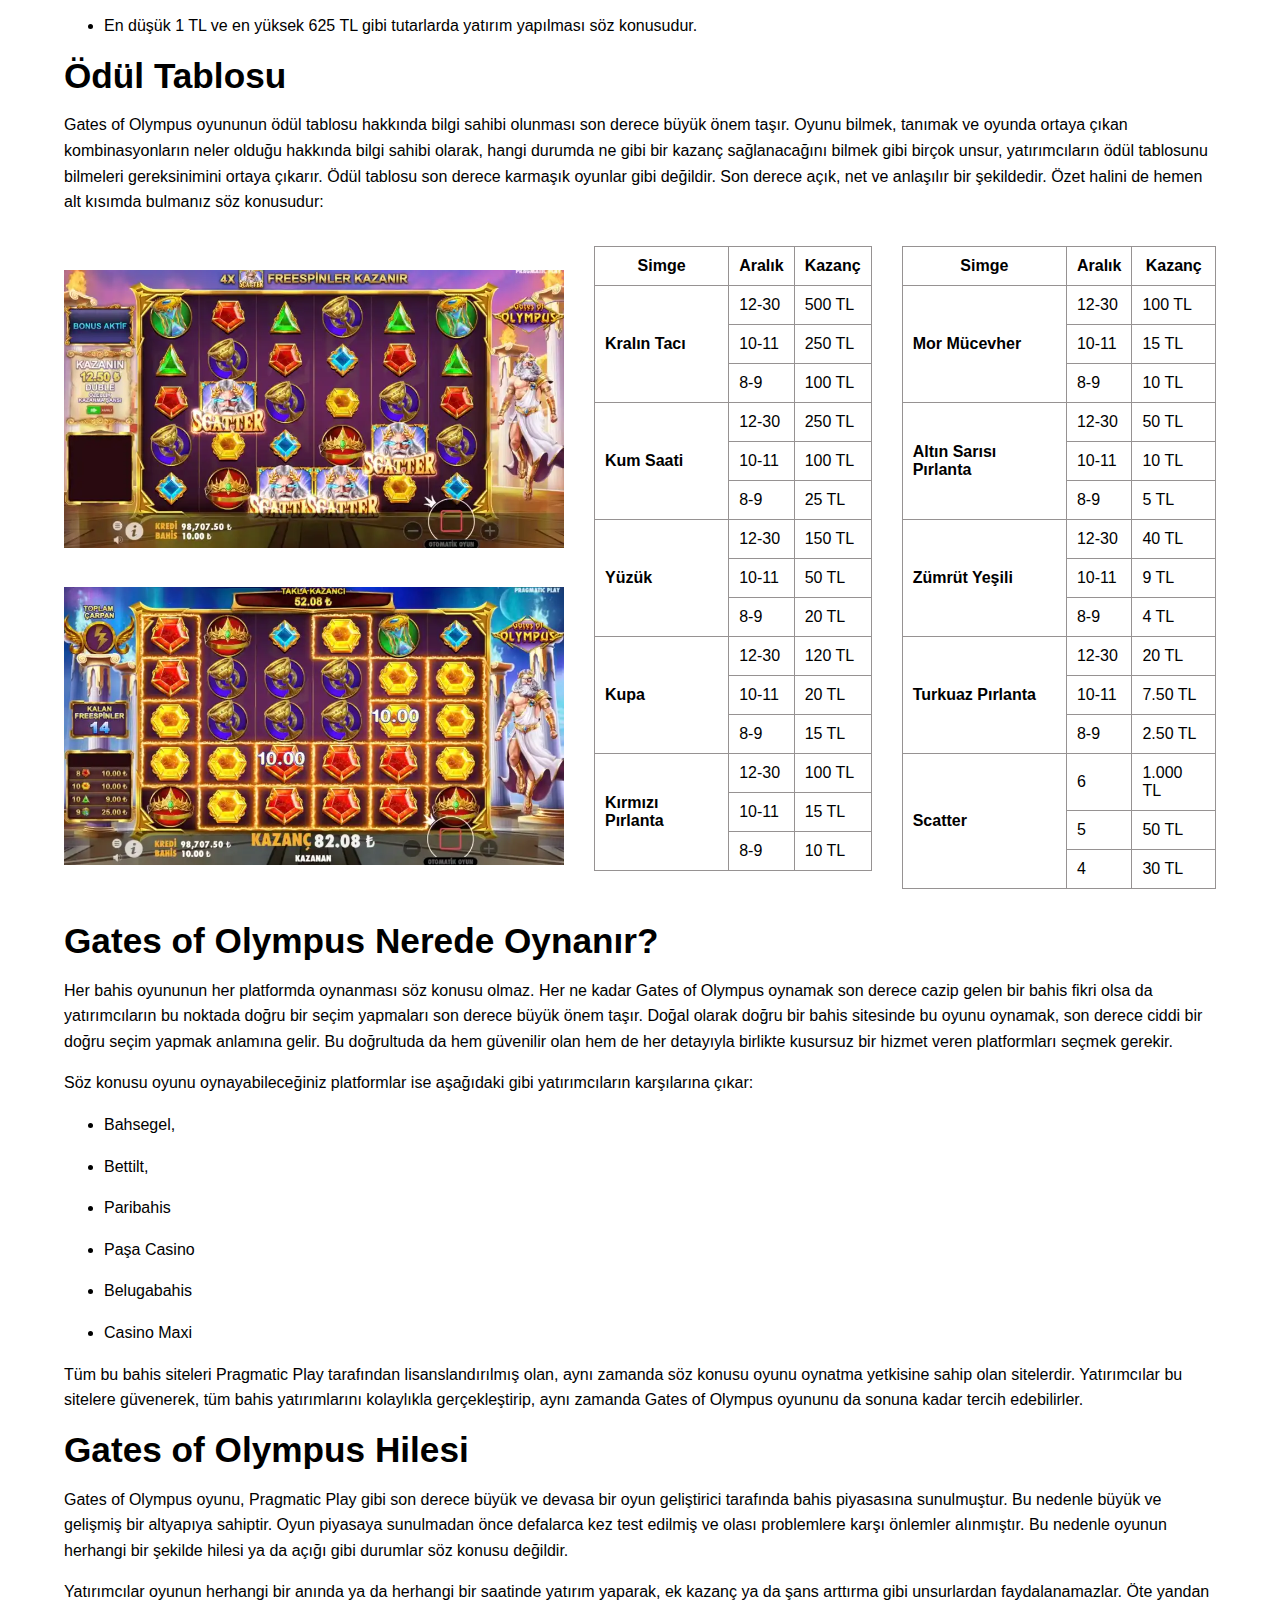
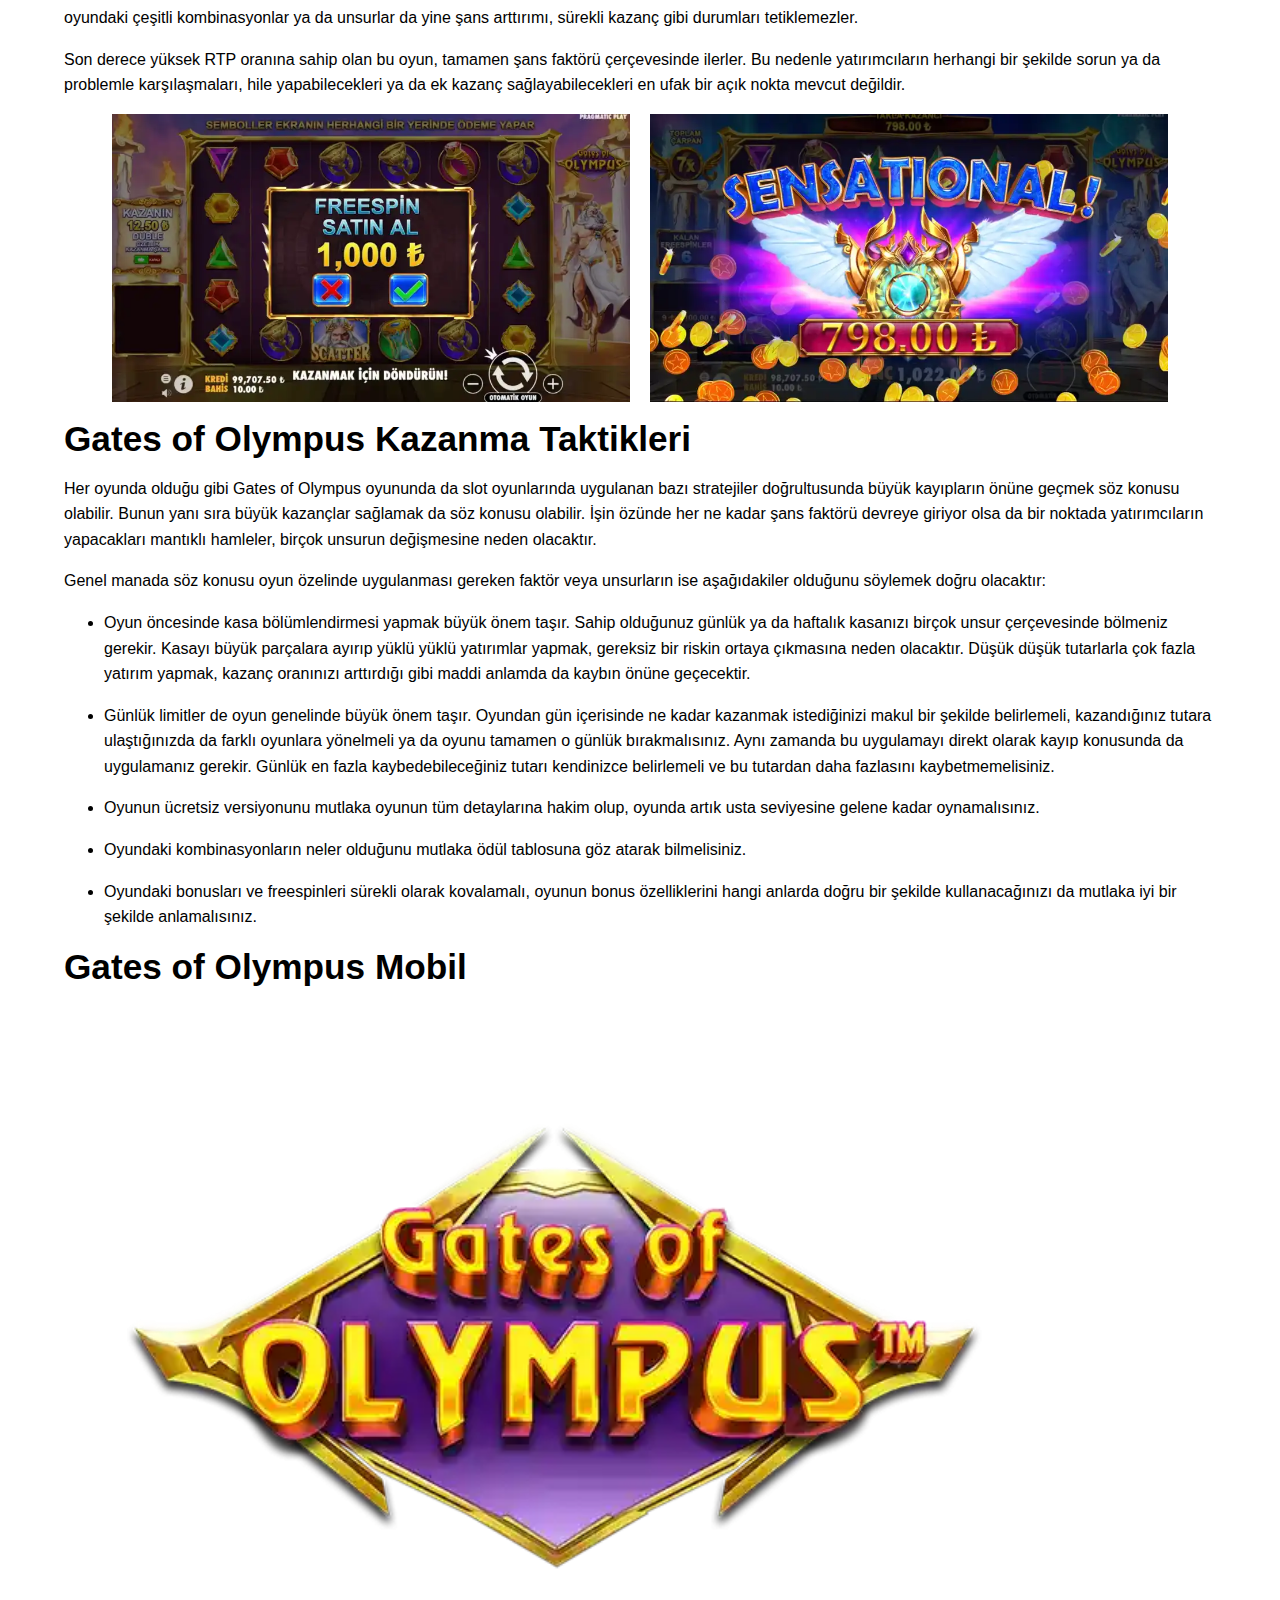
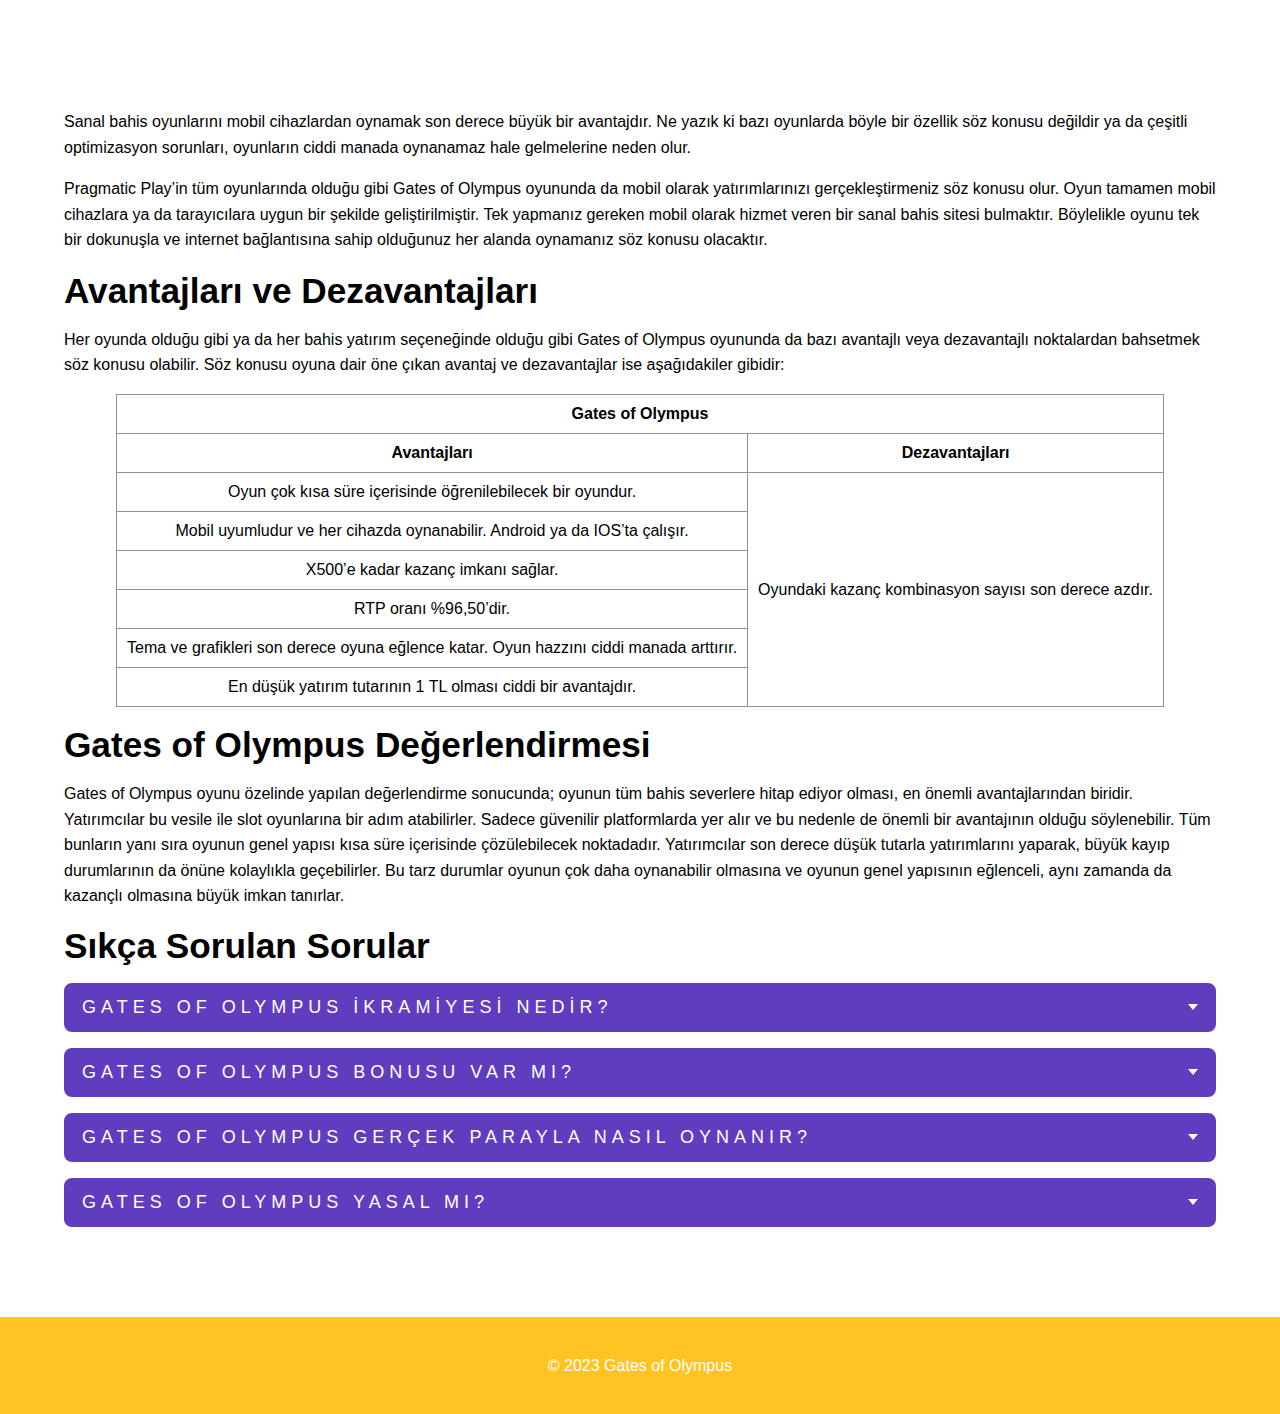
==== commit a656f34e: "solution" ====
--- a/src/index.html
+++ b/src/index.html
@@ -120,6 +120,7 @@
         özelliklerinden ise aşağıdaki gibi bahsetmek mümkündür:
       </p>
       <div class="image_container">
+        <img src="images/main_image.webp" alt="main image" class="main_image">
         <ol>
           <li>X500’e kadar kazanç imkanı sağlayarak, bu alanda en yüksek kazanç 
             sağlayan slot oyunlarından biri olarak tanımlanır.</li>
@@ -131,16 +132,22 @@
             olmayan bir yatırımcı kısa süre içerisinde yapısını çözebilir.</li>
           <li>Demo modu vardır ve ücretsiz olarak oynanarak, genel yapısı hakkında 
             bilgi sahibi olunabilir.</li>
-          <li>Oyunda genel manada antik temalar ve semboller işlenir. Özel pırlanta 
-            taşlar, yüzükler, taçlar gibi daha birçok unsur, oyunun ana unsurlarıdır.</li>
-          <li>Çarpan sembolleri 2x ile 500 x arasında rastgele bir şekilde oyuncuların 
-            karşılarına çıkar. </li>
-          <li>Zeus, tüm makaralarda karşınıza çıkabilecek olan ve herhangi bir 
-            pozisyonda ödeme sağlayan bir Scatter sembolüdür. Bir dönüş esnasında 4
-            Scatter elde ederseniz, freespin özelliği tetiklenir.</li>
+            <li>Oyunda genel manada antik temalar ve semboller işlenir. Özel pırlanta 
+              taşlar, yüzükler, taçlar gibi daha birçok unsur, oyunun ana unsurlarıdır.</li>
+            <li>Çarpan sembolleri 2x ile 500 x arasında rastgele bir şekilde oyuncuların 
+              karşılarına çıkar.</li>
+            <li>Zeus, tüm makaralarda karşınıza çıkabilecek olan ve herhangi bir 
+              pozisyonda ödeme sağlayan bir Scatter sembolüdür. Bir dönüş esnasında 4
+              Scatter elde ederseniz, freespin özelliği tetiklenir.</li>
         </ol>
-        <img src="images/main_image.webp" alt="main image" class="main_image">
-      </div>
+      </div>
+      <!-- <p class="list_element">6. Oyunda genel manada antik temalar ve semboller işlenir. Özel pırlanta 
+        taşlar, yüzükler, taçlar gibi daha birçok unsur, oyunun ana unsurlarıdır.</p>
+      <p class="list_element">7. Çarpan sembolleri 2x ile 500 x arasında rastgele bir şekilde oyuncuların 
+        karşılarına çıkar.</p>
+      <p class="list_element">8. Zeus, tüm makaralarda karşınıza çıkabilecek olan ve herhangi bir 
+        pozisyonda ödeme sağlayan bir Scatter sembolüdür. Bir dönüş esnasında 4
+        Scatter elde ederseniz, freespin özelliği tetiklenir.</p> -->
       <div class="game_container">
         <button class="button_close"></button>
         <div class="iframe_wrapper">
--- a/src/styles/style.css
+++ b/src/styles/style.css
@@ -60,14 +60,9 @@
   max-width: 60%;
 }
 
-.image_container {
-  display: flex;
-  justify-content: space-between;
-  align-items: center;
-  gap: 30px;
-}
 
 .main_image {
+  float: right;
   width: 50%;
 }
 
@@ -419,8 +414,12 @@
   top: 40%;
 }
 
+.list_element {
+  padding-left: 25px;
+}
+
 .logo {
-  width: 25%;
+  width: 85%;
   min-width: 200px;
 }
 
@@ -436,14 +435,14 @@
 }
 
 .table_image {
-  width: 350px;
+  width: 500px;
 }
 
 .images_in_table {
   display: flex;
   flex-direction: column;
   align-items: center;
-  justify-content: space-around;
+  justify-content: space-evenly;
 }
 
 @media (min-width: 76px) {
@@ -484,6 +483,12 @@
   }
 }
 
+@media (max-width: 1100px) {
+  .table_image {
+    width: 450px;
+  }
+}
+
 @media (max-width: 1024px) {
   .header_container, .tables {
     flex-direction: column;
@@ -502,6 +507,7 @@
   }
 
   .main_image {
+    margin-bottom: 20px;
     width: 100%;
   }
 
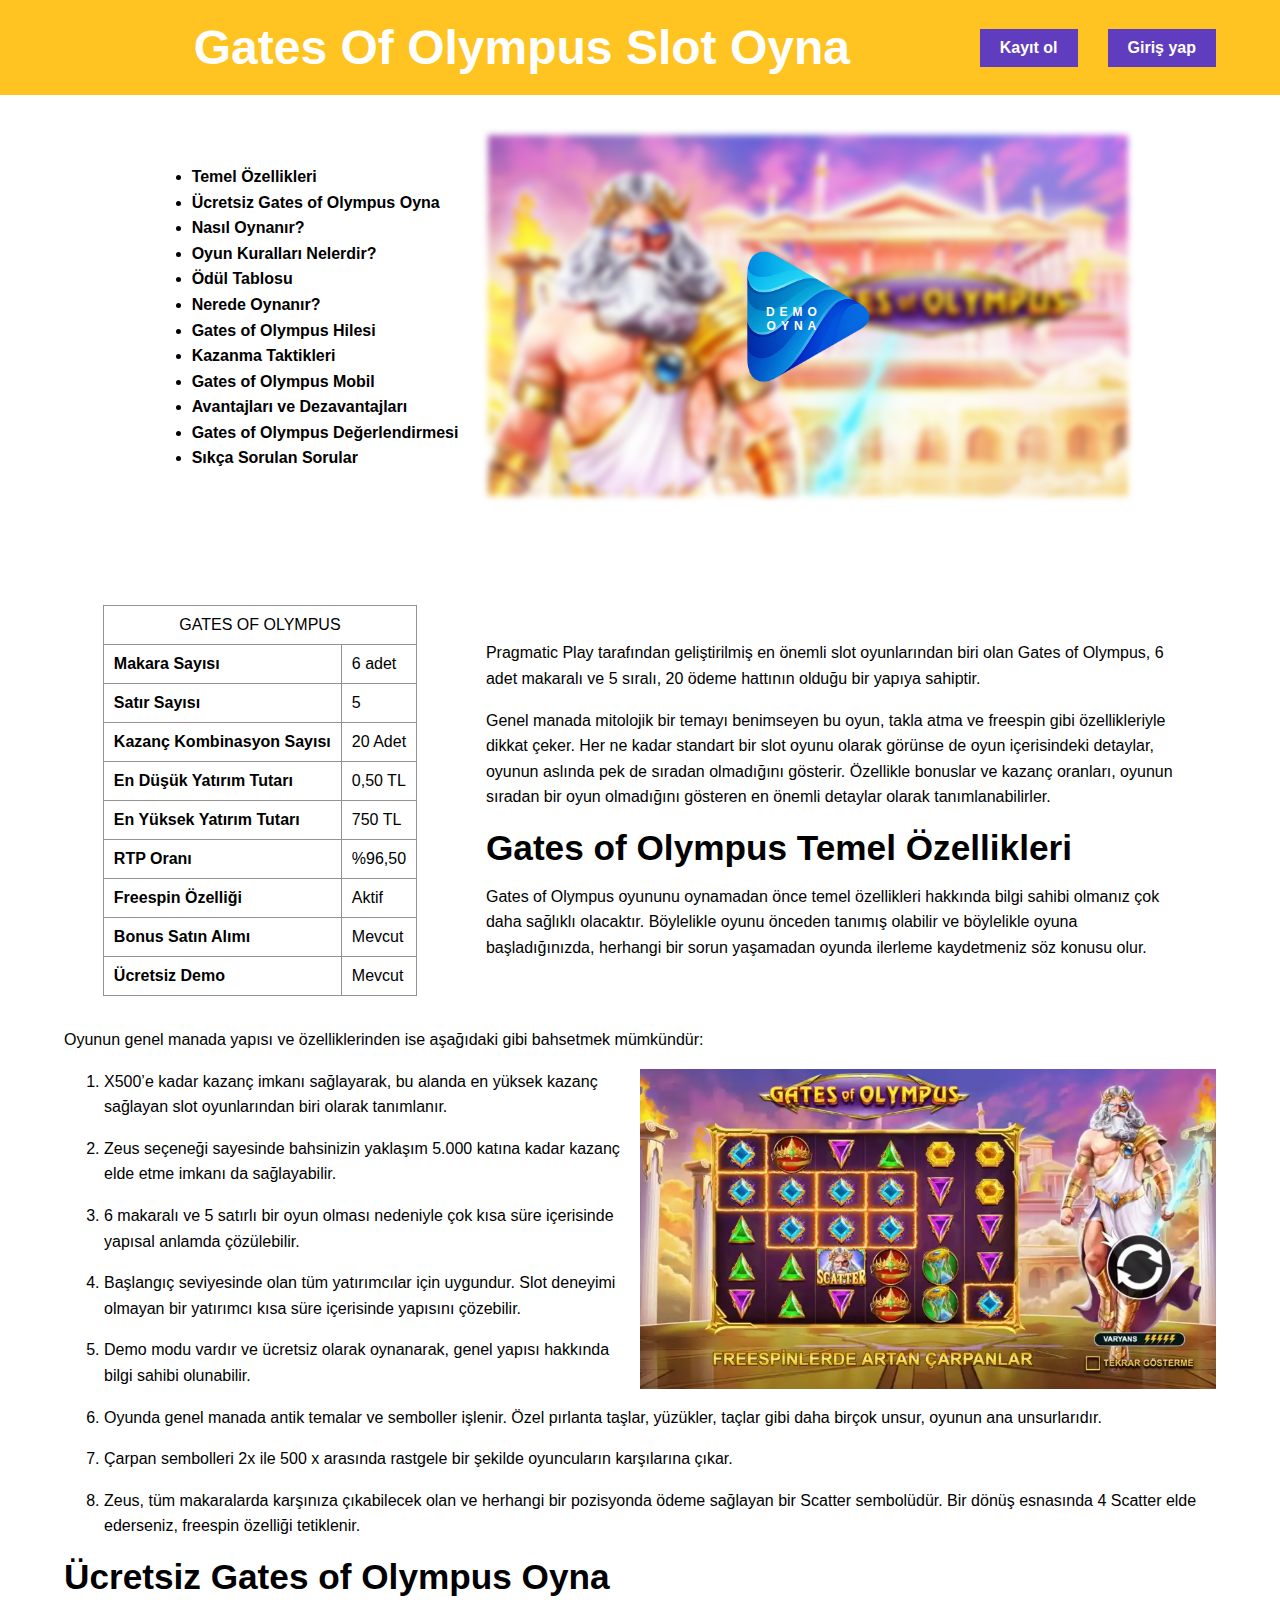
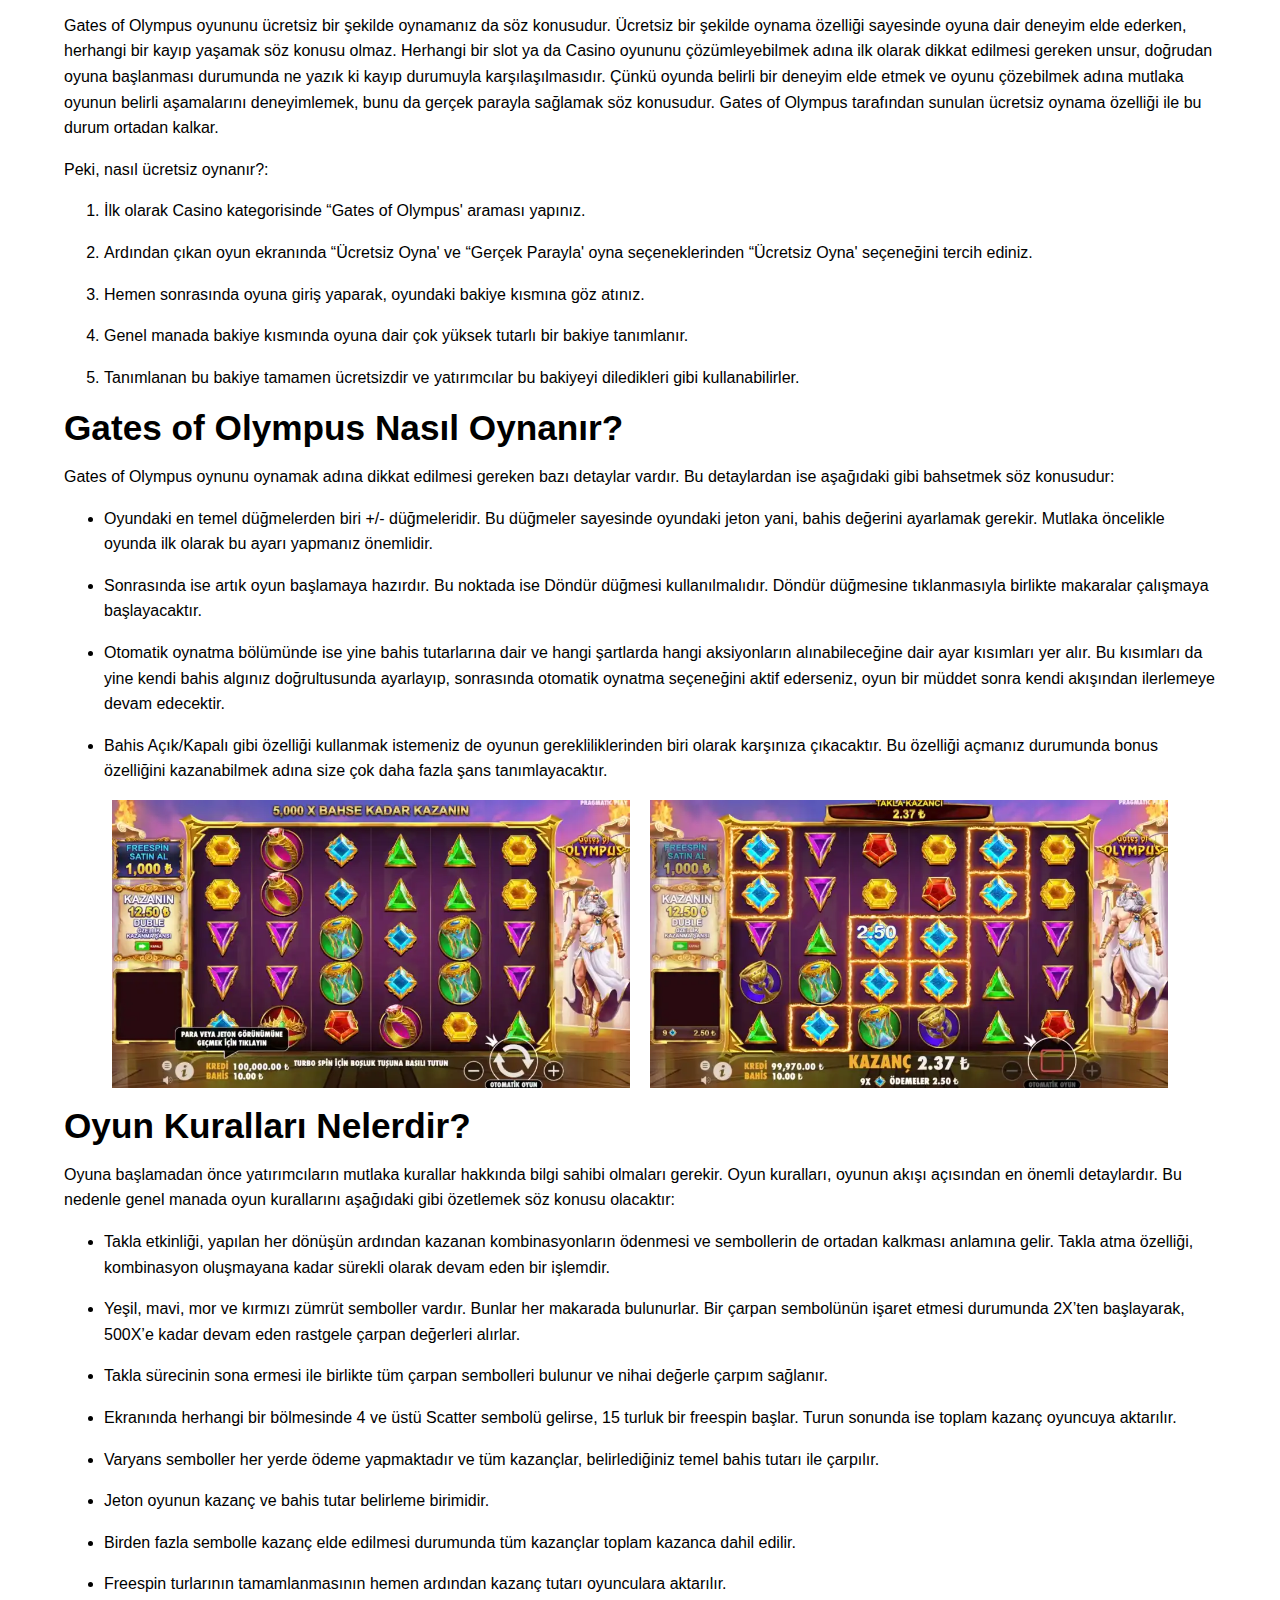
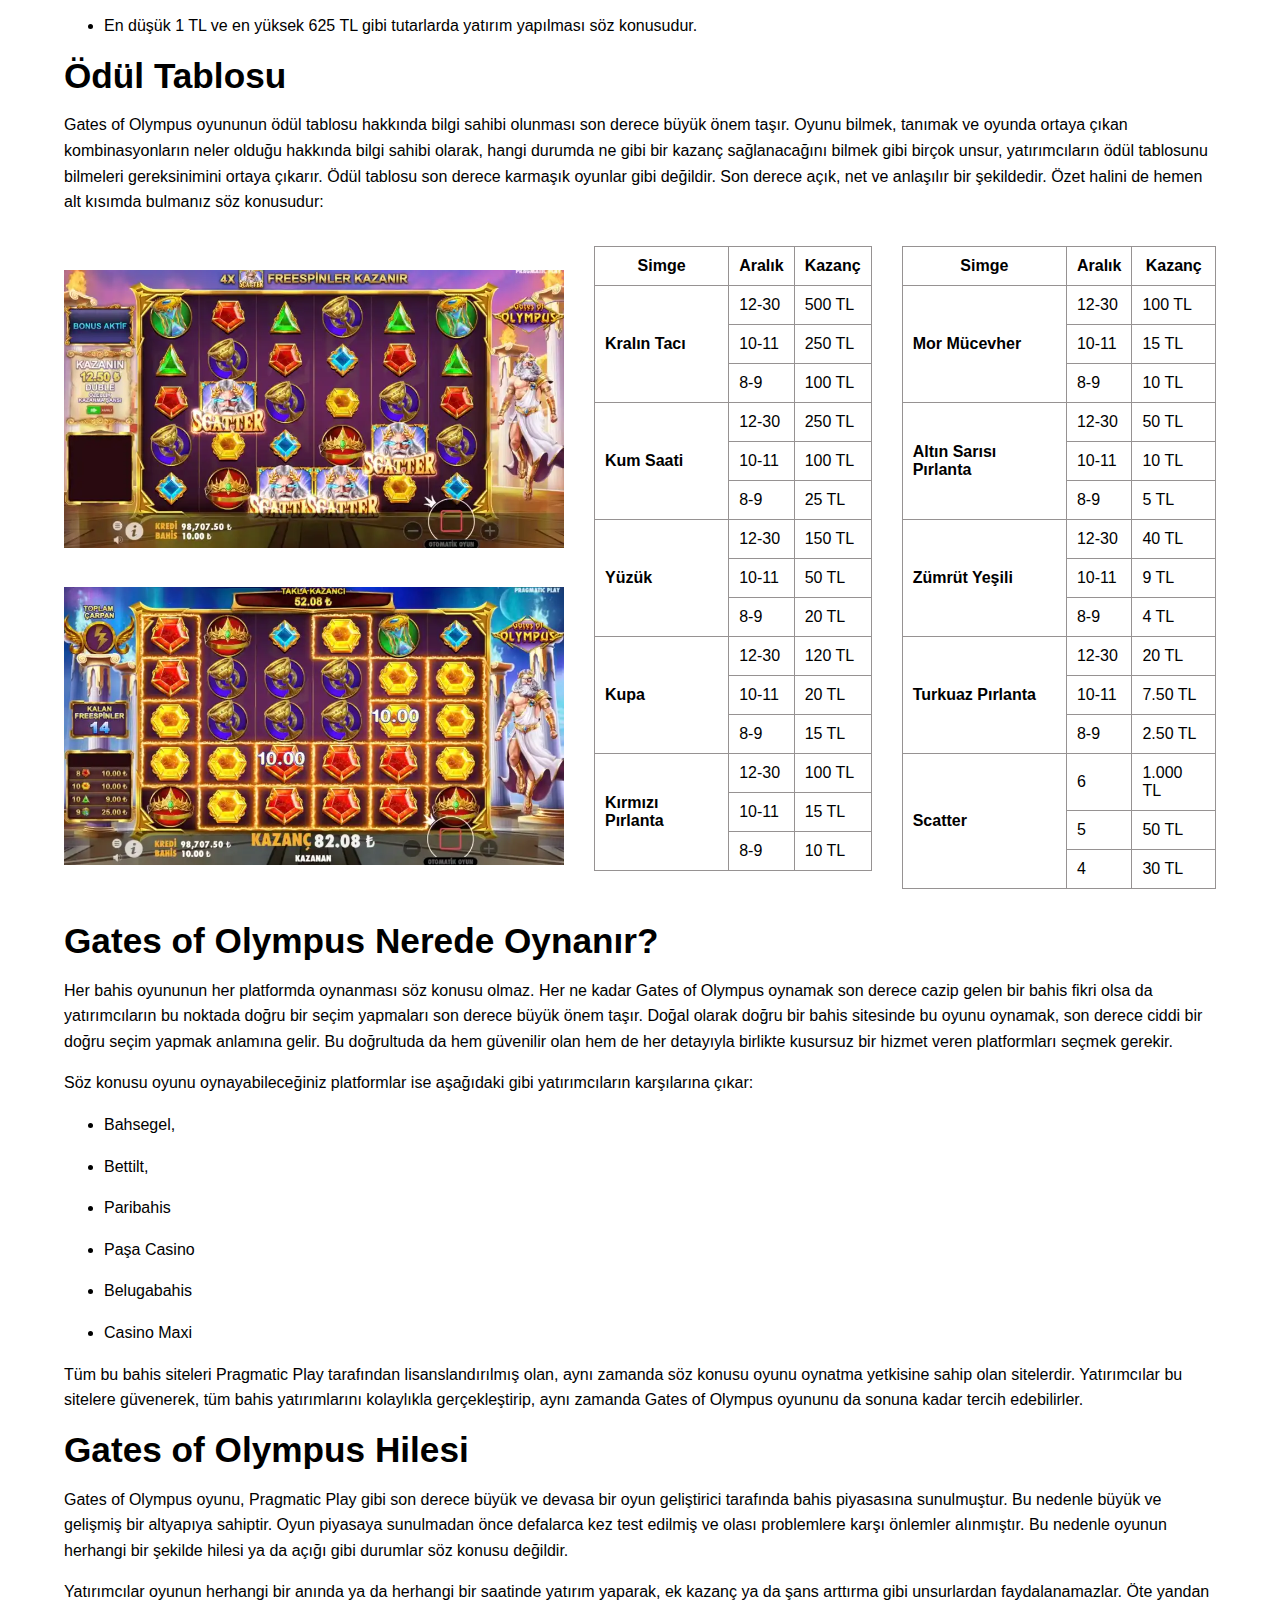
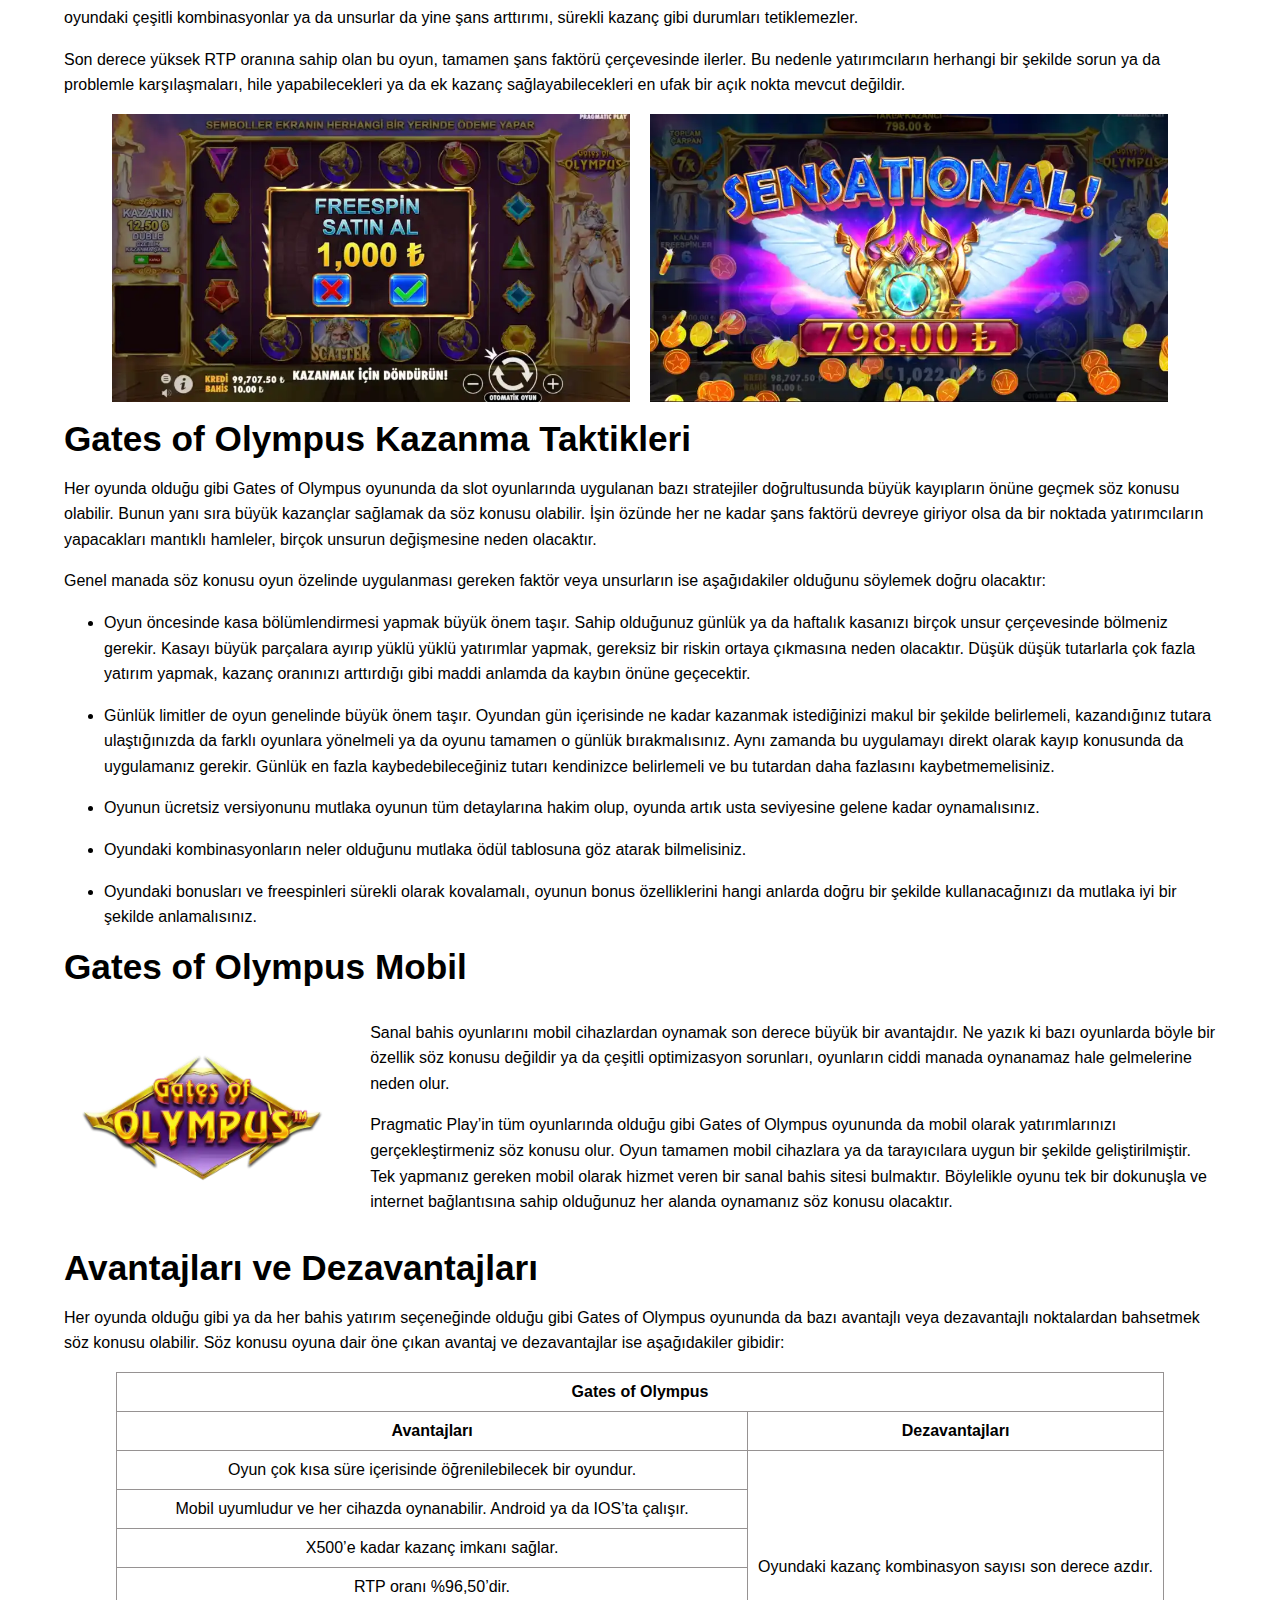
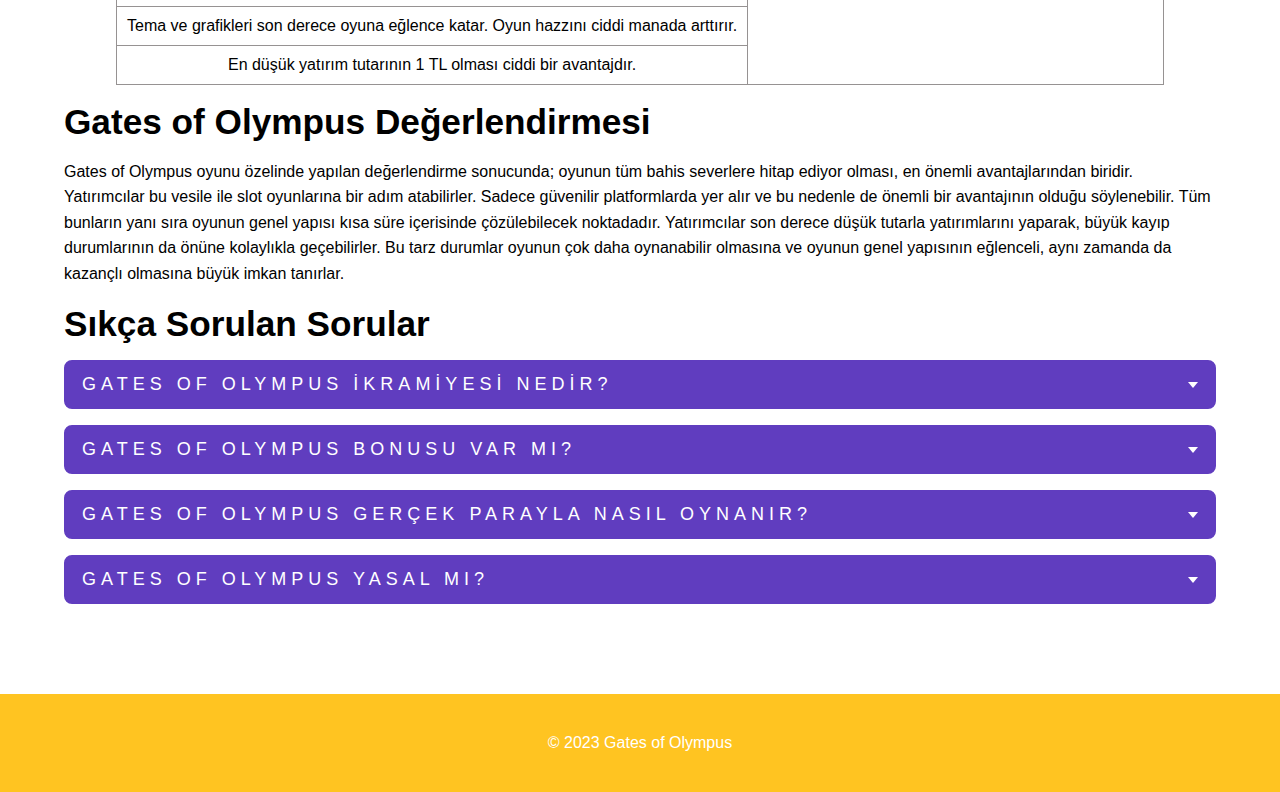
==== commit 75154299: "solution" ====
--- a/src/index.html
+++ b/src/index.html
@@ -119,7 +119,7 @@
       <p>Oyunun genel manada yapısı ve 
         özelliklerinden ise aşağıdaki gibi bahsetmek mümkündür:
       </p>
-      <div class="image_container">
+      <div>
         <img src="images/main_image.webp" alt="main image" class="main_image">
         <ol>
           <li>X500’e kadar kazanç imkanı sağlayarak, bu alanda en yüksek kazanç 
@@ -141,13 +141,6 @@
               Scatter elde ederseniz, freespin özelliği tetiklenir.</li>
         </ol>
       </div>
-      <!-- <p class="list_element">6. Oyunda genel manada antik temalar ve semboller işlenir. Özel pırlanta 
-        taşlar, yüzükler, taçlar gibi daha birçok unsur, oyunun ana unsurlarıdır.</p>
-      <p class="list_element">7. Çarpan sembolleri 2x ile 500 x arasında rastgele bir şekilde oyuncuların 
-        karşılarına çıkar.</p>
-      <p class="list_element">8. Zeus, tüm makaralarda karşınıza çıkabilecek olan ve herhangi bir 
-        pozisyonda ödeme sağlayan bir Scatter sembolüdür. Bir dönüş esnasında 4
-        Scatter elde ederseniz, freespin özelliği tetiklenir.</p> -->
       <div class="game_container">
         <button class="button_close"></button>
         <div class="iframe_wrapper">
--- a/src/styles/style.css
+++ b/src/styles/style.css
@@ -445,6 +445,13 @@
   justify-content: space-evenly;
 }
 
+.image_container {
+  display: flex;
+  justify-content: space-between;
+  align-items: center;
+  gap: 30px;
+}
+
 @media (min-width: 76px) {
   header > div:first-of-type > div, h1, .container {
     width: 90%;
